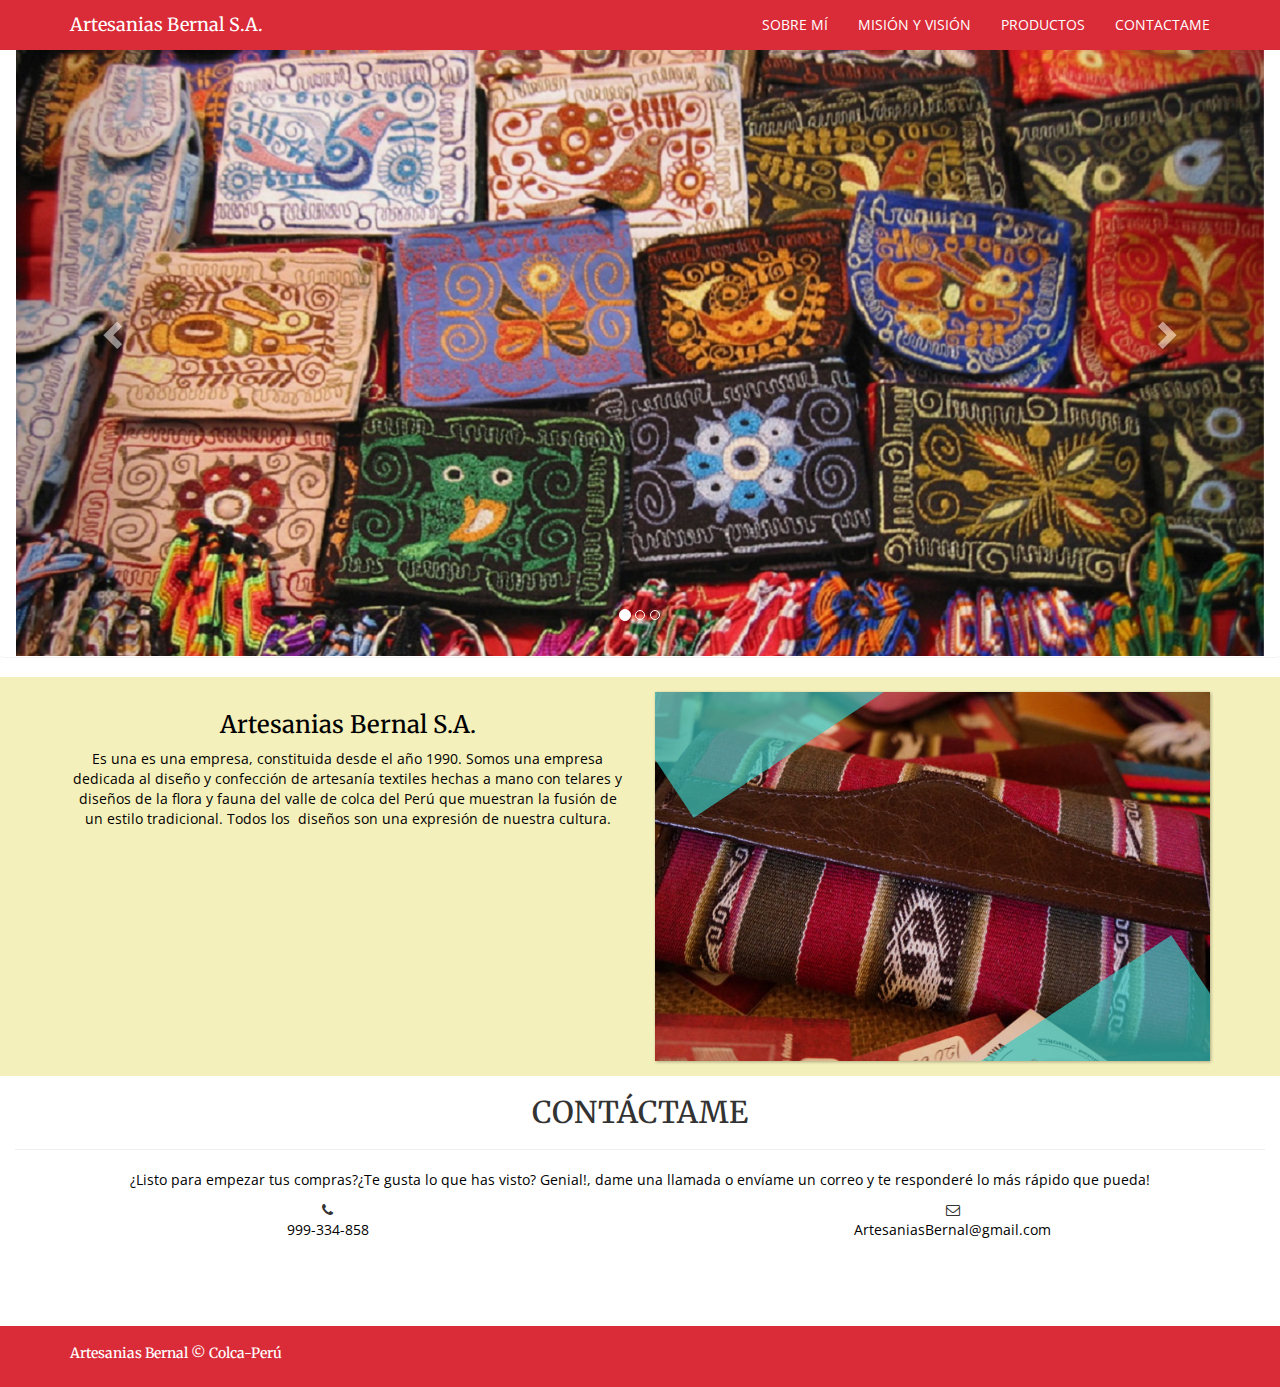
==== index.html @ ac40699a "primero" ====
<!DOCTYPE html>
<html lang="en">
<head>
  <meta charset="UTF-8">
  <meta name="viewport" content="width=device-width, user-scalable=no, initial-scale=1.0, maximum-scale=1.0, minimum-scale=1.0">
  <link rel="shortcut icon" type="image/x-icon" href="favicon.png">
  <title> Artesanias Bernal S.A.</title>
  <link href="https://fonts.googleapis.com/css?family=Open+Sans" rel="stylesheet">
  <link href="https://fonts.googleapis.com/css?family=Merriweather" rel="stylesheet">
  <link rel="stylesheet" href="icons/style.css">
  <link rel="stylesheet" href="css/bootstrap.min.css">
  <link rel="stylesheet" href="css/main.css">
  <link rel="stylesheet" href="">
  <link rel="stylesheet" href="css/ihover.css">
  <link href='http://fonts.googleapis.com/css?family=Open+Sans:300italic,400italic,600italic,700italic,800italic,400,300,600,700,800' rel='stylesheet' type='text/css'>
  <link href='http://fonts.googleapis.com/css?family=Merriweather:400,300,300italic,400italic,700,700italic,900,900italic' rel='stylesheet' type='text/css'>
  <link rel="stylesheet" href="font-awesome/css/font-awesome.min.css" type="text/css">

  <script src="js/jquery.js"></script>
  <script src="js/bootstrap.min.js"></script>
</head>
<body>
 <!-- Inserta tu código aquí -->
 	<header>
        <nav class="navbar navbar-default navbar-fixed-top" role="navigation">
              <div class="container">
               <div class="navbar-header">
                    <button type="button" class="navbar-toggle" data-toggle="collapse"
                            data-target=".navbar-ex1-collapse">
                      <span class="sr-only">Desplegar navegación</span>
                      <span class="icon-bar"></span>
                      <span class="icon-bar"></span>
                      <span class="icon-bar"></span>
                    </button>
                    <a class="navbar-brand logo" href="#">Artesanias  Bernal S.A.</a>
               </div>
               <div class="collapse navbar-collapse navbar-ex1-collapse">
                   <ul class="nav navbar-nav navbar-right">
                      <li><a href="#creamy">SOBRE MÍ</a></li>
                      <li><a href="Mision.html">MISIÓN Y VISIÓN</a></li>
                      <li><a href="Productos.html">PRODUCTOS</a></li>
                      <li><a href="#Contacto">CONTACTAME</a></li>
                   </ul>
               </div>
            </div>
        </nav>
	</header>


<!-- HERO -->
<section id="home" class="parent-section no-padding panel">
<div class="container-fluid content">
    <div id="carousel-example-generic" class="carousel slide" data-ride="carousel">
  <!-- Indicators -->
           <ol class="carousel-indicators">
                 <li data-target="#carousel-example-generic" data-slide-to="0" class="active"></li>
                 <li data-target="#carousel-example-generic" data-slide-to="1"></li>
                 <li data-target="#carousel-example-generic" data-slide-to="2"></li>
          </ol>
  <!-- Wrapper for slides -->
        <div class="carousel-inner">
              <div class="item active" "text-center">
                  <img class="text-center" style=" min-height:220px;" src="img/imagen1.jpg" alt="...">
                  <div class="carousel-caption ">
      	               <h3  style="color:white;" font-size:caption; class="text-capitalize"></h3>
                  </div>
            </div>
            <div class="item">
                 <img  style=" min-height:220px;" src="img/imagen2.jpg" alt="...">
                 <div class="carousel-caption">
      	               <h3 style="color:white;" class="text-capitalize text-danger"><strong>El éxito se basa simplemente en insistir!</strong></h3>
                 </div>
            </div>
            <div class="item">
                 <img  style=" min-height:220px;" src="img/imagen3.jpg" alt="...">
                 <div class="carousel-caption ">
      	               <h3 style="color:white;" class="text-capitalize text-danger"><strong>No esperes a que llegue tu oportunidad, levántate y trabaja por ella!</strong></h3>
                 </div>
            </div>
       </div>
  <!-- Controls -->
       <a class="left carousel-control" href="#carousel-example-generic" role="button" data-slide="prev">
               <span class="glyphicon glyphicon-chevron-left"></span>
       </a>
       <a class="right carousel-control" href="#carousel-example-generic" role="button" data-slide="next">
              <span class="glyphicon glyphicon-chevron-right"></span>
       </a>
   </div> 
<!-- Carousel -->
</div>
</section>

<!-- CREAMY -->
    <section id="creamy" class="creamy">
        <div class="container">
            <div class="row">
                <div class="col-xs-12 col-sm-12 col-md-6">
                    <h3 >Artesanias Bernal S.A.</h3>
                    <p class="text-center">Es una es una empresa, constituida desde el año 1990.
                        Somos una empresa dedicada al diseño y confección de artesanía textiles hechas a
                        mano con telares y diseños de la flora y fauna del valle de colca del Perú que
                        muestran la fusión de un estilo tradicional.
                        Todos los  diseños son una expresión de nuestra cultura.</p>
                </div>
                <div class="col-xs-12 col-sm-12 col-md-6">
                    <div class="ih-item square effect4"><a href="#">
                        <div class="img"><img src="img/Imagen4.jpg" alt=""></div>
                           <div class="hidden-xs mask1"></div>
                            <div class="hidden-xs mask2"></div>
                            <div class="hidden-xs info">
                                 <h3>Elegancia</h3>
                                 <p>Elige Perú</p>
                            </div></a>
                    </div> 
                </div>
            </div>
        </div>
    </section>
    <div class="container-fluid " style="height:250px;">
        <h2 class="text-center" id="Contacto" >CONTÁCTAME </h2>
        <hr>
        <p class="text-center" style="color:black;">¿Listo para empezar tus compras?¿Te gusta lo que has visto? Genial!, dame una llamada o envíame un correo y te responderé lo más rápido que pueda!</p>
            <div class="text-center">
                <div class="col-md-6 col-md-12 col-xs-12">
                    <i class="fa fa-phone"></i>
                    <p style="color:black;">999-334-858</p>
                </div>
                <div class="col-md-6 col-md-12 col-xs-12">
                    <i class="fa fa-envelope-o"></i>
                    <a class="email" href=""><p style="color:black;">ArtesaniasBernal@gmail.com</p></a>
                </div> 
            </div> 
    </div>

<!-- FOOTER -->
    <footer>
        <div class="container" i="contacto">
            <h5>Artesanias Bernal © Colca-Perú </h5>
        </div>
    </footer>
</body>
</html>
---- icons/style.css ----
@font-face {
  font-family: 'icomoon';
  src:  url('fonts/icomoon.eot?cd4dcz');
  src:  url('fonts/icomoon.eot?cd4dcz#iefix') format('embedded-opentype'),
    url('fonts/icomoon.ttf?cd4dcz') format('truetype'),
    url('fonts/icomoon.woff?cd4dcz') format('woff'),
    url('fonts/icomoon.svg?cd4dcz#icomoon') format('svg');
  font-weight: normal;
  font-style: normal;
}

[class^="icon-"], [class*=" icon-"] {
  /* use !important to prevent issues with browser extensions that change fonts */
  font-family: 'icomoon' !important;
  speak: none;
  font-style: normal;
  font-weight: normal;
  font-variant: normal;
  text-transform: none;
  line-height: 1;

  /* Better Font Rendering =========== */
  -webkit-font-smoothing: antialiased;
  -moz-osx-font-smoothing: grayscale;
}

.icon-tag2:before {
  content: "\e900";
}
.icon-tag:before {
  content: "\e935";
}
.icon-display:before {
  content: "\e956";
}
.icon-menu:before {
  content: "\e9bd";
}
.icon-heart:before {
  content: "\e9da";
}
---- css/main.css ----
body {
    font-family: "Merriweather", serif;
}
p, a {
    font-family: "Open Sans", sans-serif;
}
.creamy, .contacto {
    background: rgb(244,240,187);
    color: rgb(218,44,56);
}

/*------------------------------------HEADER */
.navbar {
    background:rgb(218,44,56) !important;
    border: none;
}
.navbar-brand {
    font-family: "Merriweather", serif;
    color:rgb(244,240,187) !important;
    
}
.navbar a {
    color:#fff !important;
}
.nav li a:hover, .nav li a:focus {
    font-weight: bold !important;
}
.nav li:hover {
    font-size:18px;
    transition:all 0.5s;
}

/*------------------------------------ CREAMY */
.creamy{
	padding: 15px;	
}
h3{
	text-align: center;
}
h3,p{
	color: black;
}


/* ---------------------------------------FOOTER -- */
footer {
    padding: 10px 0 15px 0;
    background: rgb(218,44,56);
    color: #fff;
}
---- css/ihover.css ----
.ih-item {
  position: relative;
  -webkit-transition: all 0.35s ease-in-out;
  -moz-transition: all 0.35s ease-in-out;
  transition: all 0.35s ease-in-out;
}
.ih-item,
.ih-item * {
  -webkit-box-sizing: border-box;
  -moz-box-sizing: border-box;
  box-sizing: border-box;
}
.ih-item a {
  color: #333;
}
.ih-item a:hover {
  text-decoration: none;
}
.ih-item img {
  width: 100%;
  height: 100%;
}

.ih-item.circle {
  position: relative;
  width: 220px;
  height: 220px;
  border-radius: 50%;
}
.ih-item.circle .img {
  position: relative;
  width: 220px;
  height: 220px;
  border-radius: 50%;
}
.ih-item.circle .img:before {
  position: absolute;
  display: block;
  content: '';
  width: 100%;
  height: 100%;
  border-radius: 50%;
  box-shadow: inset 0 0 0 16px rgba(255, 255, 255, 0.6), 0 1px 2px rgba(0, 0, 0, 0.3);
  -webkit-transition: all 0.35s ease-in-out;
  -moz-transition: all 0.35s ease-in-out;
  transition: all 0.35s ease-in-out;
}
.ih-item.circle .img img {
  border-radius: 50%;
}
.ih-item.circle .info {
  position: absolute;
  top: 0;
  bottom: 0;
  left: 0;
  right: 0;
  text-align: center;
  border-radius: 50%;
  -webkit-backface-visibility: hidden;
  backface-visibility: hidden;
}

.ih-item.square {
  position: relative;
  /*width: 316px;
  height: 216px;
  border: 8px solid #fff;*/
  box-shadow: 1px 1px 3px rgba(0, 0, 0, 0.3);
}
.ih-item.square .info {
  position: absolute;
  top: 0;
  bottom: 0;
  left: 0;
  right: 0;
  text-align: center;
  -webkit-backface-visibility: hidden;
  backface-visibility: hidden;
}

.ih-item.circle.effect1 .spinner {
  width: 230px;
  height: 230px;
  border: 10px solid #ecab18;
  border-right-color: #1ad280;
  border-bottom-color: #1ad280;
  border-radius: 50%;
  -webkit-transition: all 0.8s ease-in-out;
  -moz-transition: all 0.8s ease-in-out;
  transition: all 0.8s ease-in-out;
}
.ih-item.circle.effect1 .img {
  position: absolute;
  top: 10px;
  bottom: 0;
  left: 10px;
  right: 0;
  width: auto;
  height: auto;
}
.ih-item.circle.effect1 .img:before {
  display: none;
}
.ih-item.circle.effect1.colored .info {
  background: #1a4a72;
  background: rgba(26, 74, 114, 0.6);
}
.ih-item.circle.effect1 .info {
  top: 10px;
  bottom: 0;
  left: 10px;
  right: 0;
  background: #333333;
  background: rgba(0, 0, 0, 0.6);
  opacity: 0;
  -webkit-transition: all 0.8s ease-in-out;
  -moz-transition: all 0.8s ease-in-out;
  transition: all 0.8s ease-in-out;
}
.ih-item.circle.effect1 .info h3 {
  color: #fff;
  text-transform: uppercase;
  position: relative;
  letter-spacing: 2px;
  font-size: 22px;
  margin: 0 30px;
  padding: 55px 0 0 0;
  height: 110px;
  text-shadow: 0 0 1px white, 0 1px 2px rgba(0, 0, 0, 0.3);
}
.ih-item.circle.effect1 .info p {
  color: #bbb;
  padding: 10px 5px;
  font-style: italic;
  margin: 0 30px;
  font-size: 12px;
  border-top: 1px solid rgba(255, 255, 255, 0.5);
}
.ih-item.circle.effect1 a:hover .spinner {
  -webkit-transform: rotate(180deg);
  -moz-transform: rotate(180deg);
  -ms-transform: rotate(180deg);
  -o-transform: rotate(180deg);
  transform: rotate(180deg);
}
.ih-item.circle.effect1 a:hover .info {
  opacity: 1;
}

.ih-item.circle.effect2 .img {
  opacity: 1;
  -webkit-transform: scale(1);
  -moz-transform: scale(1);
  -ms-transform: scale(1);
  -o-transform: scale(1);
  transform: scale(1);
  -webkit-transition: all 0.35s ease-in-out;
  -moz-transition: all 0.35s ease-in-out;
  transition: all 0.35s ease-in-out;
}
.ih-item.circle.effect2.colored .info {
  background: #1a4a72;
  background: rgba(26, 74, 114, 0.6);
}
.ih-item.circle.effect2 .info {
  background: #333333;
  background: rgba(0, 0, 0, 0.6);
  opacity: 0;
  pointer-events: none;
  -webkit-transition: all 0.35s ease-in-out;
  -moz-transition: all 0.35s ease-in-out;
  transition: all 0.35s ease-in-out;
}
.ih-item.circle.effect2 .info h3 {
  color: #fff;
  text-transform: uppercase;
  position: relative;
  letter-spacing: 2px;
  font-size: 22px;
  margin: 0 30px;
  padding: 55px 0 0 0;
  height: 110px;
  text-shadow: 0 0 1px white, 0 1px 2px rgba(0, 0, 0, 0.3);
}
.ih-item.circle.effect2 .info p {
  color: #bbb;
  padding: 10px 5px;
  font-style: italic;
  margin: 0 30px;
  font-size: 12px;
  border-top: 1px solid rgba(255, 255, 255, 0.5);
}

.ih-item.circle.effect2.left_to_right .info {
  -webkit-transform: translateX(-100%);
  -moz-transform: translateX(-100%);
  -ms-transform: translateX(-100%);
  -o-transform: translateX(-100%);
  transform: translateX(-100%);
}
.ih-item.circle.effect2.left_to_right a:hover .img {
  -webkit-transform: rotate(-90deg);
  -moz-transform: rotate(-90deg);
  -ms-transform: rotate(-90deg);
  -o-transform: rotate(-90deg);
  transform: rotate(-90deg);
}
.ih-item.circle.effect2.left_to_right a:hover .info {
  opacity: 1;
  -webkit-transform: translateX(0);
  -moz-transform: translateX(0);
  -ms-transform: translateX(0);
  -o-transform: translateX(0);
  transform: translateX(0);
}

.ih-item.circle.effect2.right_to_left .info {
  -webkit-transform: translateX(100%);
  -moz-transform: translateX(100%);
  -ms-transform: translateX(100%);
  -o-transform: translateX(100%);
  transform: translateX(100%);
}
.ih-item.circle.effect2.right_to_left a:hover .img {
  -webkit-transform: rotate(90deg);
  -moz-transform: rotate(90deg);
  -ms-transform: rotate(90deg);
  -o-transform: rotate(90deg);
  transform: rotate(90deg);
}
.ih-item.circle.effect2.right_to_left a:hover .info {
  opacity: 1;
  -webkit-transform: translateX(0);
  -moz-transform: translateX(0);
  -ms-transform: translateX(0);
  -o-transform: translateX(0);
  transform: translateX(0);
}

.ih-item.circle.effect2.top_to_bottom .info {
  -webkit-transform: translateY(-100%);
  -moz-transform: translateY(-100%);
  -ms-transform: translateY(-100%);
  -o-transform: translateY(-100%);
  transform: translateY(-100%);
}
.ih-item.circle.effect2.top_to_bottom a:hover .img {
  -webkit-transform: rotate(-90deg);
  -moz-transform: rotate(-90deg);
  -ms-transform: rotate(-90deg);
  -o-transform: rotate(-90deg);
  transform: rotate(-90deg);
}
.ih-item.circle.effect2.top_to_bottom a:hover .info {
  opacity: 1;
  -webkit-transform: translateY(0);
  -moz-transform: translateY(0);
  -ms-transform: translateY(0);
  -o-transform: translateY(0);
  transform: translateY(0);
}

.ih-item.circle.effect2.bottom_to_top .info {
  -webkit-transform: translateY(100%);
  -moz-transform: translateY(100%);
  -ms-transform: translateY(100%);
  -o-transform: translateY(100%);
  transform: translateY(100%);
}
.ih-item.circle.effect2.bottom_to_top a:hover .img {
  -webkit-transform: rotate(90deg);
  -moz-transform: rotate(90deg);
  -ms-transform: rotate(90deg);
  -o-transform: rotate(90deg);
  transform: rotate(90deg);
}
.ih-item.circle.effect2.bottom_to_top a:hover .info {
  opacity: 1;
  -webkit-transform: translateY(0);
  -moz-transform: translateY(0);
  -ms-transform: translateY(0);
  -o-transform: translateY(0);
  transform: translateY(0);
}

.ih-item.circle.effect3 .img {
  z-index: 11;
  -webkit-transition: all 0.35s ease-in-out;
  -moz-transition: all 0.35s ease-in-out;
  transition: all 0.35s ease-in-out;
}
.ih-item.circle.effect3.colored .info {
  background: #1a4a72;
}
.ih-item.circle.effect3 .info {
  background: #333333;
  opacity: 0;
  pointer-events: none;
  -webkit-transition: all 0.35s ease-in-out;
  -moz-transition: all 0.35s ease-in-out;
  transition: all 0.35s ease-in-out;
}
.ih-item.circle.effect3 .info h3 {
  color: #fff;
  text-transform: uppercase;
  position: relative;
  letter-spacing: 2px;
  font-size: 22px;
  margin: 0 30px;
  padding: 55px 0 0 0;
  height: 110px;
  text-shadow: 0 0 1px white, 0 1px 2px rgba(0, 0, 0, 0.3);
}
.ih-item.circle.effect3 .info p {
  color: #bbb;
  padding: 10px 5px;
  font-style: italic;
  margin: 0 30px;
  font-size: 12px;
  border-top: 1px solid rgba(255, 255, 255, 0.5);
}

.ih-item.circle.effect3.left_to_right .img {
  -webkit-transform: scale(1) translateX(0);
  -moz-transform: scale(1) translateX(0);
  -ms-transform: scale(1) translateX(0);
  -o-transform: scale(1) translateX(0);
  transform: scale(1) translateX(0);
}
.ih-item.circle.effect3.left_to_right .info {
  -webkit-transform: translateX(-100%);
  -moz-transform: translateX(-100%);
  -ms-transform: translateX(-100%);
  -o-transform: translateX(-100%);
  transform: translateX(-100%);
}
.ih-item.circle.effect3.left_to_right a:hover .img {
  -webkit-transform: scale(0.5) translateX(100%);
  -moz-transform: scale(0.5) translateX(100%);
  -ms-transform: scale(0.5) translateX(100%);
  -o-transform: scale(0.5) translateX(100%);
  transform: scale(0.5) translateX(100%);
}
.ih-item.circle.effect3.left_to_right a:hover .info {
  opacity: 1;
  -webkit-transform: translateX(0);
  -moz-transform: translateX(0);
  -ms-transform: translateX(0);
  -o-transform: translateX(0);
  transform: translateX(0);
}

.ih-item.circle.effect3.right_to_left .img {
  -webkit-transform: scale(1) translateX(0);
  -moz-transform: scale(1) translateX(0);
  -ms-transform: scale(1) translateX(0);
  -o-transform: scale(1) translateX(0);
  transform: scale(1) translateX(0);
}
.ih-item.circle.effect3.right_to_left .info {
  -webkit-transform: translateX(100%);
  -moz-transform: translateX(100%);
  -ms-transform: translateX(100%);
  -o-transform: translateX(100%);
  transform: translateX(100%);
}
.ih-item.circle.effect3.right_to_left a:hover .img {
  -webkit-transform: scale(0.5) translateX(-100%);
  -moz-transform: scale(0.5) translateX(-100%);
  -ms-transform: scale(0.5) translateX(-100%);
  -o-transform: scale(0.5) translateX(-100%);
  transform: scale(0.5) translateX(-100%);
}
.ih-item.circle.effect3.right_to_left a:hover .info {
  opacity: 1;
  -webkit-transform: translateX(0);
  -moz-transform: translateX(0);
  -ms-transform: translateX(0);
  -o-transform: translateX(0);
  transform: translateX(0);
}

.ih-item.circle.effect3.top_to_bottom .img {
  -webkit-transform: scale(1) translateY(0);
  -moz-transform: scale(1) translateY(0);
  -ms-transform: scale(1) translateY(0);
  -o-transform: scale(1) translateY(0);
  transform: scale(1) translateY(0);
}
.ih-item.circle.effect3.top_to_bottom .info {
  -webkit-transform: translateY(-100%);
  -moz-transform: translateY(-100%);
  -ms-transform: translateY(-100%);
  -o-transform: translateY(-100%);
  transform: translateY(-100%);
}
.ih-item.circle.effect3.top_to_bottom a:hover .img {
  -webkit-transform: scale(0.5) translateY(100%);
  -moz-transform: scale(0.5) translateY(100%);
  -ms-transform: scale(0.5) translateY(100%);
  -o-transform: scale(0.5) translateY(100%);
  transform: scale(0.5) translateY(100%);
}
.ih-item.circle.effect3.top_to_bottom a:hover .info {
  opacity: 1;
  -webkit-transform: translateY(0);
  -moz-transform: translateY(0);
  -ms-transform: translateY(0);
  -o-transform: translateY(0);
  transform: translateY(0);
}

.ih-item.circle.effect3.bottom_to_top .img {
  -webkit-transform: scale(1) translateY(0);
  -moz-transform: scale(1) translateY(0);
  -ms-transform: scale(1) translateY(0);
  -o-transform: scale(1) translateY(0);
  transform: scale(1) translateY(0);
}
.ih-item.circle.effect3.bottom_to_top .info {
  -webkit-transform: translateY(100%);
  -moz-transform: translateY(100%);
  -ms-transform: translateY(100%);
  -o-transform: translateY(100%);
  transform: translateY(100%);
}
.ih-item.circle.effect3.bottom_to_top a:hover .img {
  -webkit-transform: scale(0.5) translateY(-100%);
  -moz-transform: scale(0.5) translateY(-100%);
  -ms-transform: scale(0.5) translateY(-100%);
  -o-transform: scale(0.5) translateY(-100%);
  transform: scale(0.5) translateY(-100%);
}
.ih-item.circle.effect3.bottom_to_top a:hover .info {
  opacity: 1;
  -webkit-transform: translateY(0);
  -moz-transform: translateY(0);
  -ms-transform: translateY(0);
  -o-transform: translateY(0);
  transform: translateY(0);
}

.ih-item.circle.effect4 .img {
  opacity: 1;
  -webkit-transition: all 0.4s ease-in-out;
  -moz-transition: all 0.4s ease-in-out;
  transition: all 0.4s ease-in-out;
}
.ih-item.circle.effect4.colored .info {
  background: #1a4a72;
}
.ih-item.circle.effect4 .info {
  background: #333333;
  opacity: 0;
  visibility: hidden;
  pointer-events: none;
  -webkit-transition: all 0.35s ease;
  -moz-transition: all 0.35s ease;
  transition: all 0.35s ease;
}
.ih-item.circle.effect4 .info h3 {
  color: #fff;
  text-transform: uppercase;
  position: relative;
  letter-spacing: 2px;
  font-size: 22px;
  margin: 0 30px;
  padding: 55px 0 0 0;
  height: 110px;
  text-shadow: 0 0 1px white, 0 1px 2px rgba(0, 0, 0, 0.3);
}
.ih-item.circle.effect4 .info p {
  color: #bbb;
  padding: 10px 5px;
  font-style: italic;
  margin: 0 30px;
  font-size: 12px;
  border-top: 1px solid rgba(255, 255, 255, 0.5);
  -webkit-transition: all 0.35s ease-in-out;
  -moz-transition: all 0.35s ease-in-out;
  transition: all 0.35s ease-in-out;
}
.ih-item.circle.effect4 a:hover .img {
  opacity: 0;
  pointer-events: none;
}
.ih-item.circle.effect4 a:hover .info {
  visibility: visible;
  opacity: 1;
}

.ih-item.circle.effect4.left_to_right .img {
  -webkit-transform: translateX(0);
  -moz-transform: translateX(0);
  -ms-transform: translateX(0);
  -o-transform: translateX(0);
  transform: translateX(0);
}
.ih-item.circle.effect4.left_to_right .info {
  -webkit-transform: translateX(-100%);
  -moz-transform: translateX(-100%);
  -ms-transform: translateX(-100%);
  -o-transform: translateX(-100%);
  transform: translateX(-100%);
}
.ih-item.circle.effect4.left_to_right a:hover .img {
  -webkit-transform: translateX(100%);
  -moz-transform: translateX(100%);
  -ms-transform: translateX(100%);
  -o-transform: translateX(100%);
  transform: translateX(100%);
}
.ih-item.circle.effect4.left_to_right a:hover .info {
  -webkit-transform: translateX(0);
  -moz-transform: translateX(0);
  -ms-transform: translateX(0);
  -o-transform: translateX(0);
  transform: translateX(0);
}

.ih-item.circle.effect4.right_to_left .img {
  -webkit-transform: translateX(0);
  -moz-transform: translateX(0);
  -ms-transform: translateX(0);
  -o-transform: translateX(0);
  transform: translateX(0);
}
.ih-item.circle.effect4.right_to_left .info {
  -webkit-transform: translateX(100%);
  -moz-transform: translateX(100%);
  -ms-transform: translateX(100%);
  -o-transform: translateX(100%);
  transform: translateX(100%);
}
.ih-item.circle.effect4.right_to_left a:hover .img {
  -webkit-transform: translateX(-100%);
  -moz-transform: translateX(-100%);
  -ms-transform: translateX(-100%);
  -o-transform: translateX(-100%);
  transform: translateX(-100%);
}
.ih-item.circle.effect4.right_to_left a:hover .info {
  -webkit-transform: translateX(0);
  -moz-transform: translateX(0);
  -ms-transform: translateX(0);
  -o-transform: translateX(0);
  transform: translateX(0);
}

.ih-item.circle.effect4.top_to_bottom .img {
  -webkit-transform: translateY(0);
  -moz-transform: translateY(0);
  -ms-transform: translateY(0);
  -o-transform: translateY(0);
  transform: translateY(0);
}
.ih-item.circle.effect4.top_to_bottom .info {
  -webkit-transform: translateY(100%);
  -moz-transform: translateY(100%);
  -ms-transform: translateY(100%);
  -o-transform: translateY(100%);
  transform: translateY(100%);
}
.ih-item.circle.effect4.top_to_bottom a:hover .img {
  -webkit-transform: translateY(-100%);
  -moz-transform: translateY(-100%);
  -ms-transform: translateY(-100%);
  -o-transform: translateY(-100%);
  transform: translateY(-100%);
}
.ih-item.circle.effect4.top_to_bottom a:hover .info {
  -webkit-transform: translateY(0);
  -moz-transform: translateY(0);
  -ms-transform: translateY(0);
  -o-transform: translateY(0);
  transform: translateY(0);
}

.ih-item.circle.effect4.bottom_to_top .img {
  -webkit-transform: translateY(0);
  -moz-transform: translateY(0);
  -ms-transform: translateY(0);
  -o-transform: translateY(0);
  transform: translateY(0);
}
.ih-item.circle.effect4.bottom_to_top .info {
  -webkit-transform: translateY(-100%);
  -moz-transform: translateY(-100%);
  -ms-transform: translateY(-100%);
  -o-transform: translateY(-100%);
  transform: translateY(-100%);
}
.ih-item.circle.effect4.bottom_to_top a:hover .img {
  -webkit-transform: translateY(100%);
  -moz-transform: translateY(100%);
  -ms-transform: translateY(100%);
  -o-transform: translateY(100%);
  transform: translateY(100%);
}
.ih-item.circle.effect4.bottom_to_top a:hover .info {
  -webkit-transform: translateY(0);
  -moz-transform: translateY(0);
  -ms-transform: translateY(0);
  -o-transform: translateY(0);
  transform: translateY(0);
}

.ih-item.circle.effect5 {
  -webkit-perspective: 900px;
  -moz-perspective: 900px;
  perspective: 900px;
}
.ih-item.circle.effect5.colored .info .info-back {
  background: #1a4a72;
  background: rgba(26, 74, 114, 0.6);
}
.ih-item.circle.effect5 .info {
  -webkit-transition: all 0.35s ease-in-out;
  -moz-transition: all 0.35s ease-in-out;
  transition: all 0.35s ease-in-out;
  -webkit-transform-style: preserve-3d;
  -moz-transform-style: preserve-3d;
  -ms-transform-style: preserve-3d;
  -o-transform-style: preserve-3d;
  transform-style: preserve-3d;
}
.ih-item.circle.effect5 .info .info-back {
  visibility: hidden;
  border-radius: 50%;
  width: 100%;
  height: 100%;
  background: #333333;
  background: rgba(0, 0, 0, 0.6);
  -webkit-transform: rotate3d(0, 1, 0, 180deg);
  -moz-transform: rotate3d(0, 1, 0, 180deg);
  -ms-transform: rotate3d(0, 1, 0, 180deg);
  -o-transform: rotate3d(0, 1, 0, 180deg);
  transform: rotate3d(0, 1, 0, 180deg);
  -webkit-backface-visibility: hidden;
  backface-visibility: hidden;
}
.ih-item.circle.effect5 .info h3 {
  color: #fff;
  text-transform: uppercase;
  position: relative;
  letter-spacing: 2px;
  font-size: 22px;
  margin: 0 30px;
  padding: 55px 0 0 0;
  height: 110px;
  text-shadow: 0 0 1px white, 0 1px 2px rgba(0, 0, 0, 0.3);
}
.ih-item.circle.effect5 .info p {
  color: #bbb;
  padding: 10px 5px;
  font-style: italic;
  margin: 0 30px;
  font-size: 12px;
  border-top: 1px solid rgba(255, 255, 255, 0.5);
}
.ih-item.circle.effect5 a:hover .info {
  -webkit-transform: rotate3d(0, 1, 0, -180deg);
  -moz-transform: rotate3d(0, 1, 0, -180deg);
  -ms-transform: rotate3d(0, 1, 0, -180deg);
  -o-transform: rotate3d(0, 1, 0, -180deg);
  transform: rotate3d(0, 1, 0, -180deg);
}
.ih-item.circle.effect5 a:hover .info .info-back {
  visibility: visible;
}

.ih-item.circle.effect6 .img {
  opacity: 1;
  -webkit-transform: scale(1);
  -moz-transform: scale(1);
  -ms-transform: scale(1);
  -o-transform: scale(1);
  transform: scale(1);
  -webkit-transition: all 0.35s ease-in-out;
  -moz-transition: all 0.35s ease-in-out;
  transition: all 0.35s ease-in-out;
}
.ih-item.circle.effect6.colored .info {
  background: #1a4a72;
}
.ih-item.circle.effect6 .info {
  background: #333333;
  opacity: 0;
  -webkit-transition: all 0.35s ease-in-out;
  -moz-transition: all 0.35s ease-in-out;
  transition: all 0.35s ease-in-out;
}
.ih-item.circle.effect6 .info h3 {
  color: #fff;
  text-transform: uppercase;
  position: relative;
  letter-spacing: 2px;
  font-size: 22px;
  margin: 0 30px;
  padding: 55px 0 0 0;
  height: 110px;
  text-shadow: 0 0 1px white, 0 1px 2px rgba(0, 0, 0, 0.3);
}
.ih-item.circle.effect6 .info p {
  color: #bbb;
  padding: 10px 5px;
  font-style: italic;
  margin: 0 30px;
  font-size: 12px;
  border-top: 1px solid rgba(255, 255, 255, 0.5);
}

.ih-item.circle.effect6.scale_up .info {
  -webkit-transform: scale(0.5);
  -moz-transform: scale(0.5);
  -ms-transform: scale(0.5);
  -o-transform: scale(0.5);
  transform: scale(0.5);
}
.ih-item.circle.effect6.scale_up a:hover .img {
  opacity: 0;
  -webkit-transform: scale(1.5);
  -moz-transform: scale(1.5);
  -ms-transform: scale(1.5);
  -o-transform: scale(1.5);
  transform: scale(1.5);
}
.ih-item.circle.effect6.scale_up a:hover .info {
  opacity: 1;
  -webkit-transform: scale(1);
  -moz-transform: scale(1);
  -ms-transform: scale(1);
  -o-transform: scale(1);
  transform: scale(1);
}

.ih-item.circle.effect6.scale_down .info {
  -webkit-transform: scale(1.5);
  -moz-transform: scale(1.5);
  -ms-transform: scale(1.5);
  -o-transform: scale(1.5);
  transform: scale(1.5);
}
.ih-item.circle.effect6.scale_down a:hover .img {
  opacity: 0;
  -webkit-transform: scale(0.5);
  -moz-transform: scale(0.5);
  -ms-transform: scale(0.5);
  -o-transform: scale(0.5);
  transform: scale(0.5);
}
.ih-item.circle.effect6.scale_down a:hover .info {
  opacity: 1;
  -webkit-transform: scale(1);
  -moz-transform: scale(1);
  -ms-transform: scale(1);
  -o-transform: scale(1);
  transform: scale(1);
}

.ih-item.circle.effect6.scale_down_up .info {
  -webkit-transform: scale(0.5);
  -moz-transform: scale(0.5);
  -ms-transform: scale(0.5);
  -o-transform: scale(0.5);
  transform: scale(0.5);
  -webkit-transition: all 0.35s ease-in-out 0.2s;
  -moz-transition: all 0.35s ease-in-out 0.2s;
  transition: all 0.35s ease-in-out 0.2s;
}
.ih-item.circle.effect6.scale_down_up a:hover .img {
  opacity: 0;
  -webkit-transform: scale(0.5);
  -moz-transform: scale(0.5);
  -ms-transform: scale(0.5);
  -o-transform: scale(0.5);
  transform: scale(0.5);
}
.ih-item.circle.effect6.scale_down_up a:hover .info {
  opacity: 1;
  -webkit-transform: scale(1);
  -moz-transform: scale(1);
  -ms-transform: scale(1);
  -o-transform: scale(1);
  transform: scale(1);
}

.ih-item.circle.effect7 .img {
  opacity: 1;
  -webkit-transform: scale(1);
  -moz-transform: scale(1);
  -ms-transform: scale(1);
  -o-transform: scale(1);
  transform: scale(1);
  -webkit-transition: all 0.35s ease-out;
  -moz-transition: all 0.35s ease-out;
  transition: all 0.35s ease-out;
}
.ih-item.circle.effect7.colored .info {
  background: #1a4a72;
}
.ih-item.circle.effect7 .info {
  background: #333333;
  opacity: 0;
  visibility: hidden;
  pointer-events: none;
  -webkit-transition: all 0.35s ease 0.2s;
  -moz-transition: all 0.35s ease 0.2s;
  transition: all 0.35s ease 0.2s;
}
.ih-item.circle.effect7 .info h3 {
  color: #fff;
  text-transform: uppercase;
  position: relative;
  letter-spacing: 2px;
  font-size: 22px;
  margin: 0 30px;
  padding: 55px 0 0 0;
  height: 110px;
  text-shadow: 0 0 1px white, 0 1px 2px rgba(0, 0, 0, 0.3);
}
.ih-item.circle.effect7 .info p {
  color: #bbb;
  padding: 10px 5px;
  font-style: italic;
  margin: 0 30px;
  font-size: 12px;
  border-top: 1px solid rgba(255, 255, 255, 0.5);
}
.ih-item.circle.effect7 a:hover .img {
  opacity: 0;
  -webkit-transform: scale(0.5);
  -moz-transform: scale(0.5);
  -ms-transform: scale(0.5);
  -o-transform: scale(0.5);
  transform: scale(0.5);
}
.ih-item.circle.effect7 a:hover .info {
  visibility: visible;
  opacity: 1;
}

.ih-item.circle.effect7.left_to_right .info {
  -webkit-transform: translateX(-100%);
  -moz-transform: translateX(-100%);
  -ms-transform: translateX(-100%);
  -o-transform: translateX(-100%);
  transform: translateX(-100%);
}
.ih-item.circle.effect7.left_to_right a:hover .info {
  -webkit-transform: translateX(0);
  -moz-transform: translateX(0);
  -ms-transform: translateX(0);
  -o-transform: translateX(0);
  transform: translateX(0);
}

.ih-item.circle.effect7.right_to_left .info {
  -webkit-transform: translateX(100%);
  -moz-transform: translateX(100%);
  -ms-transform: translateX(100%);
  -o-transform: translateX(100%);
  transform: translateX(100%);
}
.ih-item.circle.effect7.right_to_left a:hover .info {
  -webkit-transform: translateX(0);
  -moz-transform: translateX(0);
  -ms-transform: translateX(0);
  -o-transform: translateX(0);
  transform: translateX(0);
}

.ih-item.circle.effect7.top_to_bottom .info {
  -webkit-transform: translateY(100%);
  -moz-transform: translateY(100%);
  -ms-transform: translateY(100%);
  -o-transform: translateY(100%);
  transform: translateY(100%);
}
.ih-item.circle.effect7.top_to_bottom a:hover .info {
  -webkit-transform: translateY(0);
  -moz-transform: translateY(0);
  -ms-transform: translateY(0);
  -o-transform: translateY(0);
  transform: translateY(0);
}

.ih-item.circle.effect7.bottom_to_top .info {
  -webkit-transform: translateY(-100%);
  -moz-transform: translateY(-100%);
  -ms-transform: translateY(-100%);
  -o-transform: translateY(-100%);
  transform: translateY(-100%);
}
.ih-item.circle.effect7.bottom_to_top a:hover .info {
  -webkit-transform: translateY(0);
  -moz-transform: translateY(0);
  -ms-transform: translateY(0);
  -o-transform: translateY(0);
  transform: translateY(0);
}

.ih-item.circle.effect8.colored .info {
  background: #1a4a72;
}
.ih-item.circle.effect8 .img-container {
  -webkit-transform: scale(1);
  -moz-transform: scale(1);
  -ms-transform: scale(1);
  -o-transform: scale(1);
  transform: scale(1);
  -webkit-transition: all 0.3s ease-in-out;
  -moz-transition: all 0.3s ease-in-out;
  transition: all 0.3s ease-in-out;
}
.ih-item.circle.effect8 .img-container .img {
  opacity: 1;
  -webkit-transition: all 0.3s ease-in-out 0.3s;
  -moz-transition: all 0.3s ease-in-out 0.3s;
  transition: all 0.3s ease-in-out 0.3s;
}
.ih-item.circle.effect8 .info-container {
  position: absolute;
  top: 0;
  bottom: 0;
  left: 0;
  right: 0;
  text-align: center;
  border-radius: 50%;
  opacity: 0;
  pointer-events: none;
  -webkit-transition: all 0.3s ease-in-out 0.3s;
  -moz-transition: all 0.3s ease-in-out 0.3s;
  transition: all 0.3s ease-in-out 0.3s;
}
.ih-item.circle.effect8 .info {
  width: 100%;
  height: 100%;
  background: #333333;
  pointer-events: none;
  -webkit-transform: scale(0.5);
  -moz-transform: scale(0.5);
  -ms-transform: scale(0.5);
  -o-transform: scale(0.5);
  transform: scale(0.5);
  -webkit-transition: all 0.35s ease-in-out 0.6s;
  -moz-transition: all 0.35s ease-in-out 0.6s;
  transition: all 0.35s ease-in-out 0.6s;
}
.ih-item.circle.effect8 .info h3 {
  color: #fff;
  text-transform: uppercase;
  letter-spacing: 2px;
  font-size: 22px;
  margin: 0 30px;
  padding: 45px 0 0 0;
  height: 140px;
  text-shadow: 0 0 1px white, 0 1px 2px rgba(0, 0, 0, 0.3);
}
.ih-item.circle.effect8 .info p {
  color: #bbb;
  padding: 10px 5px;
  font-style: italic;
  margin: 0 30px;
  font-size: 12px;
  border-top: 1px solid rgba(255, 255, 255, 0.5);
}
.ih-item.circle.effect8 a:hover .img-container {
  pointer-events: none;
  -webkit-transform: scale(0.5);
  -moz-transform: scale(0.5);
  -ms-transform: scale(0.5);
  -o-transform: scale(0.5);
  transform: scale(0.5);
}
.ih-item.circle.effect8 a:hover .img-container .img {
  opacity: 0;
  pointer-events: none;
}
.ih-item.circle.effect8 a:hover .info-container {
  opacity: 1;
}
.ih-item.circle.effect8 a:hover .info-container .info {
  -webkit-transform: scale(1);
  -moz-transform: scale(1);
  -ms-transform: scale(1);
  -o-transform: scale(1);
  transform: scale(1);
}

.ih-item.circle.effect8.left_to_right .img-container .img {
  -webkit-transform: translateX(0);
  -moz-transform: translateX(0);
  -ms-transform: translateX(0);
  -o-transform: translateX(0);
  transform: translateX(0);
}
.ih-item.circle.effect8.left_to_right .info-container {
  -webkit-transform: translateX(100%);
  -moz-transform: translateX(100%);
  -ms-transform: translateX(100%);
  -o-transform: translateX(100%);
  transform: translateX(100%);
}
.ih-item.circle.effect8.left_to_right a:hover .img-container .img {
  -webkit-transform: translateX(-100%);
  -moz-transform: translateX(-100%);
  -ms-transform: translateX(-100%);
  -o-transform: translateX(-100%);
  transform: translateX(-100%);
}
.ih-item.circle.effect8.left_to_right a:hover .info-container {
  -webkit-transform: translateX(0);
  -moz-transform: translateX(0);
  -ms-transform: translateX(0);
  -o-transform: translateX(0);
  transform: translateX(0);
}

.ih-item.circle.effect8.right_to_left .img-container .img {
  -webkit-transform: translateX(0);
  -moz-transform: translateX(0);
  -ms-transform: translateX(0);
  -o-transform: translateX(0);
  transform: translateX(0);
}
.ih-item.circle.effect8.right_to_left .info-container {
  -webkit-transform: translateX(-100%);
  -moz-transform: translateX(-100%);
  -ms-transform: translateX(-100%);
  -o-transform: translateX(-100%);
  transform: translateX(-100%);
}
.ih-item.circle.effect8.right_to_left a:hover .img-container .img {
  -webkit-transform: translateX(100%);
  -moz-transform: translateX(100%);
  -ms-transform: translateX(100%);
  -o-transform: translateX(100%);
  transform: translateX(100%);
}
.ih-item.circle.effect8.right_to_left a:hover .info-container {
  -webkit-transform: translateX(0);
  -moz-transform: translateX(0);
  -ms-transform: translateX(0);
  -o-transform: translateX(0);
  transform: translateX(0);
}

.ih-item.circle.effect8.top_to_bottom .img-container .img {
  -webkit-transform: translateY(0);
  -moz-transform: translateY(0);
  -ms-transform: translateY(0);
  -o-transform: translateY(0);
  transform: translateY(0);
}
.ih-item.circle.effect8.top_to_bottom .info-container {
  -webkit-transform: translateY(-100%);
  -moz-transform: translateY(-100%);
  -ms-transform: translateY(-100%);
  -o-transform: translateY(-100%);
  transform: translateY(-100%);
}
.ih-item.circle.effect8.top_to_bottom a:hover .img-container .img {
  -webkit-transform: translateY(100%);
  -moz-transform: translateY(100%);
  -ms-transform: translateY(100%);
  -o-transform: translateY(100%);
  transform: translateY(100%);
}
.ih-item.circle.effect8.top_to_bottom a:hover .info-container {
  -webkit-transform: translateY(0);
  -moz-transform: translateY(0);
  -ms-transform: translateY(0);
  -o-transform: translateY(0);
  transform: translateY(0);
}

.ih-item.circle.effect8.bottom_to_top .img-container .img {
  -webkit-transform: translateY(0);
  -moz-transform: translateY(0);
  -ms-transform: translateY(0);
  -o-transform: translateY(0);
  transform: translateY(0);
}
.ih-item.circle.effect8.bottom_to_top .info-container {
  -webkit-transform: translateY(100%);
  -moz-transform: translateY(100%);
  -ms-transform: translateY(100%);
  -o-transform: translateY(100%);
  transform: translateY(100%);
}
.ih-item.circle.effect8.bottom_to_top a:hover .img-container .img {
  -webkit-transform: translateY(-100%);
  -moz-transform: translateY(-100%);
  -ms-transform: translateY(-100%);
  -o-transform: translateY(-100%);
  transform: translateY(-100%);
}
.ih-item.circle.effect8.bottom_to_top a:hover .info-container {
  -webkit-transform: translateY(0);
  -moz-transform: translateY(0);
  -ms-transform: translateY(0);
  -o-transform: translateY(0);
  transform: translateY(0);
}

.ih-item.circle.effect9 .img {
  opacity: 1;
  -webkit-transition: all 0.35s ease-out;
  -moz-transition: all 0.35s ease-out;
  transition: all 0.35s ease-out;
}
.ih-item.circle.effect9.colored .info {
  background: #1a4a72;
}
.ih-item.circle.effect9 .info {
  background: #333333;
  opacity: 0;
  visibility: hidden;
  pointer-events: none;
  -webkit-transform: scale(0.5);
  -moz-transform: scale(0.5);
  -ms-transform: scale(0.5);
  -o-transform: scale(0.5);
  transform: scale(0.5);
  -webkit-transition: all 0.35s ease 0.2s;
  -moz-transition: all 0.35s ease 0.2s;
  transition: all 0.35s ease 0.2s;
}
.ih-item.circle.effect9 .info h3 {
  color: #fff;
  text-transform: uppercase;
  position: relative;
  letter-spacing: 2px;
  font-size: 22px;
  margin: 0 30px;
  padding: 55px 0 0 0;
  height: 110px;
  text-shadow: 0 0 1px white, 0 1px 2px rgba(0, 0, 0, 0.3);
}
.ih-item.circle.effect9 .info p {
  color: #bbb;
  padding: 10px 5px;
  font-style: italic;
  margin: 0 30px;
  font-size: 12px;
  border-top: 1px solid rgba(255, 255, 255, 0.5);
}
.ih-item.circle.effect9 a:hover .img {
  opacity: 0;
  pointer-events: none;
  -webkit-transform: scale(0.5);
  -moz-transform: scale(0.5);
  -ms-transform: scale(0.5);
  -o-transform: scale(0.5);
  transform: scale(0.5);
}
.ih-item.circle.effect9 a:hover .info {
  visibility: visible;
  opacity: 1;
  -webkit-transform: scale(1);
  -moz-transform: scale(1);
  -ms-transform: scale(1);
  -o-transform: scale(1);
  transform: scale(1);
}

.ih-item.circle.effect9.left_to_right .img {
  -webkit-transform: translateX(0) rotate(0);
  -moz-transform: translateX(0) rotate(0);
  -ms-transform: translateX(0) rotate(0);
  -o-transform: translateX(0) rotate(0);
  transform: translateX(0) rotate(0);
}
.ih-item.circle.effect9.left_to_right a:hover .img {
  -webkit-transform: translateX(100%) rotate(180deg);
  -moz-transform: translateX(100%) rotate(180deg);
  -ms-transform: translateX(100%) rotate(180deg);
  -o-transform: translateX(100%) rotate(180deg);
  transform: translateX(100%) rotate(180deg);
}

.ih-item.circle.effect9.right_to_left .img {
  -webkit-transform: translateX(0) rotate(0);
  -moz-transform: translateX(0) rotate(0);
  -ms-transform: translateX(0) rotate(0);
  -o-transform: translateX(0) rotate(0);
  transform: translateX(0) rotate(0);
}
.ih-item.circle.effect9.right_to_left a:hover .img {
  -webkit-transform: translateX(-100%) rotate(-180deg);
  -moz-transform: translateX(-100%) rotate(-180deg);
  -ms-transform: translateX(-100%) rotate(-180deg);
  -o-transform: translateX(-100%) rotate(-180deg);
  transform: translateX(-100%) rotate(-180deg);
}

.ih-item.circle.effect9.top_to_bottom .img {
  -webkit-transform: translateY(0);
  -moz-transform: translateY(0);
  -ms-transform: translateY(0);
  -o-transform: translateY(0);
  transform: translateY(0);
}
.ih-item.circle.effect9.top_to_bottom a:hover .img {
  -webkit-transform: translateY(-100%);
  -moz-transform: translateY(-100%);
  -ms-transform: translateY(-100%);
  -o-transform: translateY(-100%);
  transform: translateY(-100%);
}

.ih-item.circle.effect9.bottom_to_top .img {
  -webkit-transform: translateY(0);
  -moz-transform: translateY(0);
  -ms-transform: translateY(0);
  -o-transform: translateY(0);
  transform: translateY(0);
}
.ih-item.circle.effect9.bottom_to_top a:hover .img {
  -webkit-transform: translateY(100%);
  -moz-transform: translateY(100%);
  -ms-transform: translateY(100%);
  -o-transform: translateY(100%);
  transform: translateY(100%);
}

.ih-item.circle.effect10 .img {
  z-index: 11;
  -webkit-transform: scale(1);
  -moz-transform: scale(1);
  -ms-transform: scale(1);
  -o-transform: scale(1);
  transform: scale(1);
  -webkit-transition: all 0.35s ease-in-out;
  -moz-transition: all 0.35s ease-in-out;
  transition: all 0.35s ease-in-out;
}
.ih-item.circle.effect10.colored .info {
  background: #1a4a72;
}
.ih-item.circle.effect10 .info {
  background: #333333;
  opacity: 0;
  -webkit-transform: scale(0);
  -moz-transform: scale(0);
  -ms-transform: scale(0);
  -o-transform: scale(0);
  transform: scale(0);
  -webkit-transition: all 0.35s ease-in-out;
  -moz-transition: all 0.35s ease-in-out;
  transition: all 0.35s ease-in-out;
}
.ih-item.circle.effect10 .info h3 {
  color: #fff;
  text-transform: uppercase;
  position: relative;
  letter-spacing: 2px;
  font-size: 22px;
  text-shadow: 0 0 1px white, 0 1px 2px rgba(0, 0, 0, 0.3);
}
.ih-item.circle.effect10 .info p {
  color: #bbb;
  font-style: italic;
  font-size: 12px;
  border-top: 1px solid rgba(255, 255, 255, 0.5);
}
.ih-item.circle.effect10 a:hover .info {
  visibility: visible;
  opacity: 1;
  -webkit-transform: scale(1);
  -moz-transform: scale(1);
  -ms-transform: scale(1);
  -o-transform: scale(1);
  transform: scale(1);
}

.ih-item.circle.effect10.top_to_bottom .info h3 {
  margin: 0 30px;
  padding: 25px 0 0 0;
  height: 78px;
}
.ih-item.circle.effect10.top_to_bottom .info p {
  margin: 0 30px;
  padding: 5px;
}
.ih-item.circle.effect10.top_to_bottom a:hover .img {
  -webkit-transform: translateY(50px) scale(0.5);
  -moz-transform: translateY(50px) scale(0.5);
  -ms-transform: translateY(50px) scale(0.5);
  -o-transform: translateY(50px) scale(0.5);
  transform: translateY(50px) scale(0.5);
}

.ih-item.circle.effect10.bottom_to_top .info h3 {
  margin: 95px 30px 0;
  padding: 25px 0 0 0;
  height: 78px;
}
.ih-item.circle.effect10.bottom_to_top .info p {
  margin: 0 30px;
  padding: 5px;
}
.ih-item.circle.effect10.bottom_to_top a:hover .img {
  -webkit-transform: translateY(-50px) scale(0.5);
  -moz-transform: translateY(-50px) scale(0.5);
  -ms-transform: translateY(-50px) scale(0.5);
  -o-transform: translateY(-50px) scale(0.5);
  transform: translateY(-50px) scale(0.5);
}

.ih-item.circle.effect11 {
  -webkit-perspective: 900px;
  -moz-perspective: 900px;
  perspective: 900px;
}
.ih-item.circle.effect11 .img {
  opacity: 1;
  -webkit-transform-origin: 50% 50%;
  -moz-transform-origin: 50% 50%;
  -ms-transform-origin: 50% 50%;
  -o-transform-origin: 50% 50%;
  transform-origin: 50% 50%;
  -webkit-transition: all 0.35s ease-in-out;
  -moz-transition: all 0.35s ease-in-out;
  transition: all 0.35s ease-in-out;
}
.ih-item.circle.effect11.colored .info {
  background: #1a4a72;
}
.ih-item.circle.effect11 .info {
  background: #333333;
  opacity: 0;
  visibility: hidden;
  -webkit-transition: all 0.35s ease 0.35s;
  -moz-transition: all 0.35s ease 0.35s;
  transition: all 0.35s ease 0.35s;
}
.ih-item.circle.effect11 .info h3 {
  color: #fff;
  text-transform: uppercase;
  position: relative;
  letter-spacing: 2px;
  font-size: 22px;
  margin: 0 30px;
  padding: 55px 0 0 0;
  height: 110px;
  text-shadow: 0 0 1px white, 0 1px 2px rgba(0, 0, 0, 0.3);
}
.ih-item.circle.effect11 .info p {
  color: #bbb;
  padding: 10px 5px;
  font-style: italic;
  margin: 0 30px;
  font-size: 12px;
  border-top: 1px solid rgba(255, 255, 255, 0.5);
}
.ih-item.circle.effect11 a:hover .img {
  opacity: 0;
}
.ih-item.circle.effect11 a:hover .info {
  visibility: visible;
  opacity: 1;
}

.ih-item.circle.effect11.left_to_right .img {
  -webkit-transform: translateZ(0) rotateY(0);
  -moz-transform: translateZ(0) rotateY(0);
  -ms-transform: translateZ(0) rotateY(0);
  -o-transform: translateZ(0) rotateY(0);
  transform: translateZ(0) rotateY(0);
}
.ih-item.circle.effect11.left_to_right .info {
  -webkit-transform: translateZ(-1000px) rotateY(-90deg);
  -moz-transform: translateZ(-1000px) rotateY(-90deg);
  -ms-transform: translateZ(-1000px) rotateY(-90deg);
  -o-transform: translateZ(-1000px) rotateY(-90deg);
  transform: translateZ(-1000px) rotateY(-90deg);
}
.ih-item.circle.effect11.left_to_right a:hover .img {
  -webkit-transform: translateZ(-1000px) rotateY(90deg);
  -moz-transform: translateZ(-1000px) rotateY(90deg);
  -ms-transform: translateZ(-1000px) rotateY(90deg);
  -o-transform: translateZ(-1000px) rotateY(90deg);
  transform: translateZ(-1000px) rotateY(90deg);
}
.ih-item.circle.effect11.left_to_right a:hover .info {
  -webkit-transform: translateZ(0) rotateY(0);
  -moz-transform: translateZ(0) rotateY(0);
  -ms-transform: translateZ(0) rotateY(0);
  -o-transform: translateZ(0) rotateY(0);
  transform: translateZ(0) rotateY(0);
}

.ih-item.circle.effect11.right_to_left .img {
  -webkit-transform: translateZ(0) rotateY(0);
  -moz-transform: translateZ(0) rotateY(0);
  -ms-transform: translateZ(0) rotateY(0);
  -o-transform: translateZ(0) rotateY(0);
  transform: translateZ(0) rotateY(0);
}
.ih-item.circle.effect11.right_to_left .info {
  -webkit-transform: translateZ(-1000px) rotateY(90deg);
  -moz-transform: translateZ(-1000px) rotateY(90deg);
  -ms-transform: translateZ(-1000px) rotateY(90deg);
  -o-transform: translateZ(-1000px) rotateY(90deg);
  transform: translateZ(-1000px) rotateY(90deg);
}
.ih-item.circle.effect11.right_to_left a:hover .img {
  -webkit-transform: translateZ(-1000px) rotateY(-90deg);
  -moz-transform: translateZ(-1000px) rotateY(-90deg);
  -ms-transform: translateZ(-1000px) rotateY(-90deg);
  -o-transform: translateZ(-1000px) rotateY(-90deg);
  transform: translateZ(-1000px) rotateY(-90deg);
}
.ih-item.circle.effect11.right_to_left a:hover .info {
  -webkit-transform: translateZ(0) rotateY(0);
  -moz-transform: translateZ(0) rotateY(0);
  -ms-transform: translateZ(0) rotateY(0);
  -o-transform: translateZ(0) rotateY(0);
  transform: translateZ(0) rotateY(0);
}

.ih-item.circle.effect11.top_to_bottom .img {
  -webkit-transform: translateZ(0) rotateX(0);
  -moz-transform: translateZ(0) rotateX(0);
  -ms-transform: translateZ(0) rotateX(0);
  -o-transform: translateZ(0) rotateX(0);
  transform: translateZ(0) rotateX(0);
}
.ih-item.circle.effect11.top_to_bottom .info {
  -webkit-transform: translateZ(-1000px) rotateX(90deg);
  -moz-transform: translateZ(-1000px) rotateX(90deg);
  -ms-transform: translateZ(-1000px) rotateX(90deg);
  -o-transform: translateZ(-1000px) rotateX(90deg);
  transform: translateZ(-1000px) rotateX(90deg);
}
.ih-item.circle.effect11.top_to_bottom a:hover .img {
  -webkit-transform: translateZ(-1000px) rotateX(-90deg);
  -moz-transform: translateZ(-1000px) rotateX(-90deg);
  -ms-transform: translateZ(-1000px) rotateX(-90deg);
  -o-transform: translateZ(-1000px) rotateX(-90deg);
  transform: translateZ(-1000px) rotateX(-90deg);
}
.ih-item.circle.effect11.top_to_bottom a:hover .info {
  -webkit-transform: translateZ(0) rotateX(0);
  -moz-transform: translateZ(0) rotateX(0);
  -ms-transform: translateZ(0) rotateX(0);
  -o-transform: translateZ(0) rotateX(0);
  transform: translateZ(0) rotateX(0);
}

.ih-item.circle.effect11.bottom_to_top .img {
  -webkit-transform: translateZ(0) rotateX(0);
  -moz-transform: translateZ(0) rotateX(0);
  -ms-transform: translateZ(0) rotateX(0);
  -o-transform: translateZ(0) rotateX(0);
  transform: translateZ(0) rotateX(0);
}
.ih-item.circle.effect11.bottom_to_top .info {
  -webkit-transform: translateZ(-1000px) rotateX(-90deg);
  -moz-transform: translateZ(-1000px) rotateX(-90deg);
  -ms-transform: translateZ(-1000px) rotateX(-90deg);
  -o-transform: translateZ(-1000px) rotateX(-90deg);
  transform: translateZ(-1000px) rotateX(-90deg);
}
.ih-item.circle.effect11.bottom_to_top a:hover .img {
  -webkit-transform: translateZ(-1000px) rotateX(90deg);
  -moz-transform: translateZ(-1000px) rotateX(90deg);
  -ms-transform: translateZ(-1000px) rotateX(90deg);
  -o-transform: translateZ(-1000px) rotateX(90deg);
  transform: translateZ(-1000px) rotateX(90deg);
}
.ih-item.circle.effect11.bottom_to_top a:hover .info {
  -webkit-transform: translateZ(0) rotateX(0);
  -moz-transform: translateZ(0) rotateX(0);
  -ms-transform: translateZ(0) rotateX(0);
  -o-transform: translateZ(0) rotateX(0);
  transform: translateZ(0) rotateX(0);
}

.ih-item.circle.effect12 .img {
  opacity: 1;
  -webkit-transition: all 0.35s ease-in-out;
  -moz-transition: all 0.35s ease-in-out;
  transition: all 0.35s ease-in-out;
}
.ih-item.circle.effect12.colored .info {
  background: #1a4a72;
}
.ih-item.circle.effect12 .info {
  background: #333333;
  opacity: 0;
  visibility: hidden;
  pointer-events: none;
  -webkit-transform: scale(0.5);
  -moz-transform: scale(0.5);
  -ms-transform: scale(0.5);
  -o-transform: scale(0.5);
  transform: scale(0.5);
  -webkit-transition: all 0.35s ease-in-out;
  -moz-transition: all 0.35s ease-in-out;
  transition: all 0.35s ease-in-out;
}
.ih-item.circle.effect12 .info h3 {
  color: #fff;
  text-transform: uppercase;
  position: relative;
  letter-spacing: 2px;
  font-size: 22px;
  margin: 0 30px;
  padding: 55px 0 0 0;
  height: 110px;
  text-shadow: 0 0 1px white, 0 1px 2px rgba(0, 0, 0, 0.3);
}
.ih-item.circle.effect12 .info p {
  color: #bbb;
  padding: 10px 5px;
  font-style: italic;
  margin: 0 30px;
  font-size: 12px;
  border-top: 1px solid rgba(255, 255, 255, 0.5);
}
.ih-item.circle.effect12 a:hover .img {
  opacity: 0;
  pointer-events: none;
}
.ih-item.circle.effect12 a:hover .info {
  opacity: 1;
  visibility: visible;
}

.ih-item.circle.effect12.left_to_right .img {
  -webkit-transform: translateX(0) rotate(0);
  -moz-transform: translateX(0) rotate(0);
  -ms-transform: translateX(0) rotate(0);
  -o-transform: translateX(0) rotate(0);
  transform: translateX(0) rotate(0);
}
.ih-item.circle.effect12.left_to_right .info {
  -webkit-transform: translateX(100%) rotate(180deg);
  -moz-transform: translateX(100%) rotate(180deg);
  -ms-transform: translateX(100%) rotate(180deg);
  -o-transform: translateX(100%) rotate(180deg);
  transform: translateX(100%) rotate(180deg);
}
.ih-item.circle.effect12.left_to_right a:hover .img {
  -webkit-transform: translateX(100%) rotate(180deg);
  -moz-transform: translateX(100%) rotate(180deg);
  -ms-transform: translateX(100%) rotate(180deg);
  -o-transform: translateX(100%) rotate(180deg);
  transform: translateX(100%) rotate(180deg);
}
.ih-item.circle.effect12.left_to_right a:hover .info {
  -webkit-transform: translateX(0) rotate(0);
  -moz-transform: translateX(0) rotate(0);
  -ms-transform: translateX(0) rotate(0);
  -o-transform: translateX(0) rotate(0);
  transform: translateX(0) rotate(0);
  -webkit-transition-delay: 0.4s;
  -moz-transition-delay: 0.4s;
  transition-delay: 0.4s;
}

.ih-item.circle.effect12.right_to_left .img {
  -webkit-transform: translateX(0) rotate(0);
  -moz-transform: translateX(0) rotate(0);
  -ms-transform: translateX(0) rotate(0);
  -o-transform: translateX(0) rotate(0);
  transform: translateX(0) rotate(0);
}
.ih-item.circle.effect12.right_to_left .info {
  -webkit-transform: translateX(-100%) rotate(-180deg);
  -moz-transform: translateX(-100%) rotate(-180deg);
  -ms-transform: translateX(-100%) rotate(-180deg);
  -o-transform: translateX(-100%) rotate(-180deg);
  transform: translateX(-100%) rotate(-180deg);
}
.ih-item.circle.effect12.right_to_left a:hover .img {
  -webkit-transform: translateX(-100%) rotate(-180deg);
  -moz-transform: translateX(-100%) rotate(-180deg);
  -ms-transform: translateX(-100%) rotate(-180deg);
  -o-transform: translateX(-100%) rotate(-180deg);
  transform: translateX(-100%) rotate(-180deg);
}
.ih-item.circle.effect12.right_to_left a:hover .info {
  -webkit-transform: translateX(0) rotate(0);
  -moz-transform: translateX(0) rotate(0);
  -ms-transform: translateX(0) rotate(0);
  -o-transform: translateX(0) rotate(0);
  transform: translateX(0) rotate(0);
  -webkit-transition-delay: 0.4s;
  -moz-transition-delay: 0.4s;
  transition-delay: 0.4s;
}

.ih-item.circle.effect12.top_to_bottom .img {
  -webkit-transform: translateY(0) rotate(0);
  -moz-transform: translateY(0) rotate(0);
  -ms-transform: translateY(0) rotate(0);
  -o-transform: translateY(0) rotate(0);
  transform: translateY(0) rotate(0);
}
.ih-item.circle.effect12.top_to_bottom .info {
  -webkit-transform: translateY(-100%) rotate(-180deg);
  -moz-transform: translateY(-100%) rotate(-180deg);
  -ms-transform: translateY(-100%) rotate(-180deg);
  -o-transform: translateY(-100%) rotate(-180deg);
  transform: translateY(-100%) rotate(-180deg);
}
.ih-item.circle.effect12.top_to_bottom a:hover .img {
  -webkit-transform: translateY(-100%) rotate(-180deg);
  -moz-transform: translateY(-100%) rotate(-180deg);
  -ms-transform: translateY(-100%) rotate(-180deg);
  -o-transform: translateY(-100%) rotate(-180deg);
  transform: translateY(-100%) rotate(-180deg);
}
.ih-item.circle.effect12.top_to_bottom a:hover .info {
  -webkit-transform: translateY(0) rotate(0);
  -moz-transform: translateY(0) rotate(0);
  -ms-transform: translateY(0) rotate(0);
  -o-transform: translateY(0) rotate(0);
  transform: translateY(0) rotate(0);
  -webkit-transition-delay: 0.4s;
  -moz-transition-delay: 0.4s;
  transition-delay: 0.4s;
}

.ih-item.circle.effect12.bottom_to_top .img {
  -webkit-transform: translateY(0) rotate(0);
  -moz-transform: translateY(0) rotate(0);
  -ms-transform: translateY(0) rotate(0);
  -o-transform: translateY(0) rotate(0);
  transform: translateY(0) rotate(0);
}
.ih-item.circle.effect12.bottom_to_top .info {
  -webkit-transform: translateY(100%) rotate(180deg);
  -moz-transform: translateY(100%) rotate(180deg);
  -ms-transform: translateY(100%) rotate(180deg);
  -o-transform: translateY(100%) rotate(180deg);
  transform: translateY(100%) rotate(180deg);
}
.ih-item.circle.effect12.bottom_to_top a:hover .img {
  -webkit-transform: translateY(100%) rotate(180deg);
  -moz-transform: translateY(100%) rotate(180deg);
  -ms-transform: translateY(100%) rotate(180deg);
  -o-transform: translateY(100%) rotate(180deg);
  transform: translateY(100%) rotate(180deg);
}
.ih-item.circle.effect12.bottom_to_top a:hover .info {
  -webkit-transform: translateY(0) rotate(0);
  -moz-transform: translateY(0) rotate(0);
  -ms-transform: translateY(0) rotate(0);
  -o-transform: translateY(0) rotate(0);
  transform: translateY(0) rotate(0);
  -webkit-transition-delay: 0.4s;
  -moz-transition-delay: 0.4s;
  transition-delay: 0.4s;
}

.ih-item.circle.effect13.colored .info {
  background: #1a4a72;
  background: rgba(26, 74, 114, 0.6);
}
.ih-item.circle.effect13 .info {
  background: #333333;
  background: rgba(0, 0, 0, 0.6);
  opacity: 0;
  pointer-events: none;
  -webkit-transition: all 0.35s ease-in-out;
  -moz-transition: all 0.35s ease-in-out;
  transition: all 0.35s ease-in-out;
}
.ih-item.circle.effect13 .info h3 {
  visibility: hidden;
  color: #fff;
  text-transform: uppercase;
  position: relative;
  letter-spacing: 2px;
  font-size: 22px;
  margin: 0 30px;
  padding: 55px 0 0 0;
  height: 110px;
  text-shadow: 0 0 1px white, 0 1px 2px rgba(0, 0, 0, 0.3);
  -webkit-transition: all 0.35s ease-in-out;
  -moz-transition: all 0.35s ease-in-out;
  transition: all 0.35s ease-in-out;
}
.ih-item.circle.effect13 .info p {
  visibility: hidden;
  color: #bbb;
  padding: 10px 5px;
  font-style: italic;
  margin: 0 30px;
  font-size: 12px;
  border-top: 1px solid rgba(255, 255, 255, 0.5);
  -webkit-transition: all 0.35s ease-in-out;
  -moz-transition: all 0.35s ease-in-out;
  transition: all 0.35s ease-in-out;
}
.ih-item.circle.effect13 a:hover .info {
  opacity: 1;
}
.ih-item.circle.effect13 a:hover h3 {
  visibility: visible;
}
.ih-item.circle.effect13 a:hover p {
  visibility: visible;
}

.ih-item.circle.effect13.from_left_and_right .info h3 {
  -webkit-transform: translateX(-100%);
  -moz-transform: translateX(-100%);
  -ms-transform: translateX(-100%);
  -o-transform: translateX(-100%);
  transform: translateX(-100%);
}
.ih-item.circle.effect13.from_left_and_right .info p {
  -webkit-transform: translateX(100%);
  -moz-transform: translateX(100%);
  -ms-transform: translateX(100%);
  -o-transform: translateX(100%);
  transform: translateX(100%);
}
.ih-item.circle.effect13.from_left_and_right a:hover h3 {
  -webkit-transform: translateX(0);
  -moz-transform: translateX(0);
  -ms-transform: translateX(0);
  -o-transform: translateX(0);
  transform: translateX(0);
}
.ih-item.circle.effect13.from_left_and_right a:hover p {
  -webkit-transform: translateX(0);
  -moz-transform: translateX(0);
  -ms-transform: translateX(0);
  -o-transform: translateX(0);
  transform: translateX(0);
}

.ih-item.circle.effect13.top_to_bottom .info h3 {
  -webkit-transform: translateY(-100%);
  -moz-transform: translateY(-100%);
  -ms-transform: translateY(-100%);
  -o-transform: translateY(-100%);
  transform: translateY(-100%);
}
.ih-item.circle.effect13.top_to_bottom .info p {
  -webkit-transform: translateY(-100%);
  -moz-transform: translateY(-100%);
  -ms-transform: translateY(-100%);
  -o-transform: translateY(-100%);
  transform: translateY(-100%);
}
.ih-item.circle.effect13.top_to_bottom a:hover h3 {
  -webkit-transform: translateY(0);
  -moz-transform: translateY(0);
  -ms-transform: translateY(0);
  -o-transform: translateY(0);
  transform: translateY(0);
}
.ih-item.circle.effect13.top_to_bottom a:hover p {
  -webkit-transform: translateY(0);
  -moz-transform: translateY(0);
  -ms-transform: translateY(0);
  -o-transform: translateY(0);
  transform: translateY(0);
}

.ih-item.circle.effect13.bottom_to_top .info h3 {
  -webkit-transform: translateY(100%);
  -moz-transform: translateY(100%);
  -ms-transform: translateY(100%);
  -o-transform: translateY(100%);
  transform: translateY(100%);
}
.ih-item.circle.effect13.bottom_to_top .info p {
  -webkit-transform: translateY(100%);
  -moz-transform: translateY(100%);
  -ms-transform: translateY(100%);
  -o-transform: translateY(100%);
  transform: translateY(100%);
}
.ih-item.circle.effect13.bottom_to_top a:hover h3 {
  -webkit-transform: translateY(0);
  -moz-transform: translateY(0);
  -ms-transform: translateY(0);
  -o-transform: translateY(0);
  transform: translateY(0);
}
.ih-item.circle.effect13.bottom_to_top a:hover p {
  -webkit-transform: translateY(0);
  -moz-transform: translateY(0);
  -ms-transform: translateY(0);
  -o-transform: translateY(0);
  transform: translateY(0);
}

.ih-item.circle.effect14 {
  -webkit-perspective: 900px;
  -moz-perspective: 900px;
  perspective: 900px;
}
.ih-item.circle.effect14 .img {
  visibility: visible;
  opacity: 1;
  -webkit-transition: all 0.4s ease-out;
  -moz-transition: all 0.4s ease-out;
  transition: all 0.4s ease-out;
}
.ih-item.circle.effect14.colored .info {
  background: #1a4a72;
}
.ih-item.circle.effect14 .info {
  background: #333333;
  opacity: 0;
  visibility: hidden;
  -webkit-transition: all 0.35s ease-in-out 0.3s;
  -moz-transition: all 0.35s ease-in-out 0.3s;
  transition: all 0.35s ease-in-out 0.3s;
}
.ih-item.circle.effect14 .info h3 {
  color: #fff;
  text-transform: uppercase;
  position: relative;
  letter-spacing: 2px;
  font-size: 22px;
  margin: 0 30px;
  padding: 55px 0 0 0;
  height: 110px;
  text-shadow: 0 0 1px white, 0 1px 2px rgba(0, 0, 0, 0.3);
}
.ih-item.circle.effect14 .info p {
  color: #bbb;
  padding: 10px 5px;
  font-style: italic;
  margin: 0 30px;
  font-size: 12px;
  border-top: 1px solid rgba(255, 255, 255, 0.5);
}
.ih-item.circle.effect14 a:hover .img {
  opacity: 0;
  visibility: hidden;
}
.ih-item.circle.effect14 a:hover .info {
  visibility: visible;
  opacity: 1;
}

.ih-item.circle.effect14.left_to_right .img {
  -webkit-transform: rotateY(0);
  -moz-transform: rotateY(0);
  -ms-transform: rotateY(0);
  -o-transform: rotateY(0);
  transform: rotateY(0);
  -webkit-transform-origin: 100% 50%;
  -moz-transform-origin: 100% 50%;
  -ms-transform-origin: 100% 50%;
  -o-transform-origin: 100% 50%;
  transform-origin: 100% 50%;
}
.ih-item.circle.effect14.left_to_right .info {
  -webkit-transform: rotateY(90deg);
  -moz-transform: rotateY(90deg);
  -ms-transform: rotateY(90deg);
  -o-transform: rotateY(90deg);
  transform: rotateY(90deg);
  -webkit-transform-origin: 0% 50%;
  -moz-transform-origin: 0% 50%;
  -ms-transform-origin: 0% 50%;
  -o-transform-origin: 0% 50%;
  transform-origin: 0% 50%;
}
.ih-item.circle.effect14.left_to_right a:hover .img {
  -webkit-transform: rotateY(-90deg);
  -moz-transform: rotateY(-90deg);
  -ms-transform: rotateY(-90deg);
  -o-transform: rotateY(-90deg);
  transform: rotateY(-90deg);
}
.ih-item.circle.effect14.left_to_right a:hover .info {
  -webkit-transform: rotateY(0);
  -moz-transform: rotateY(0);
  -ms-transform: rotateY(0);
  -o-transform: rotateY(0);
  transform: rotateY(0);
}

.ih-item.circle.effect14.right_to_left .img {
  -webkit-transform: rotateY(0);
  -moz-transform: rotateY(0);
  -ms-transform: rotateY(0);
  -o-transform: rotateY(0);
  transform: rotateY(0);
  -webkit-transform-origin: 0% 50%;
  -moz-transform-origin: 0% 50%;
  -ms-transform-origin: 0% 50%;
  -o-transform-origin: 0% 50%;
  transform-origin: 0% 50%;
}
.ih-item.circle.effect14.right_to_left .info {
  -webkit-transform: rotateY(-90deg);
  -moz-transform: rotateY(-90deg);
  -ms-transform: rotateY(-90deg);
  -o-transform: rotateY(-90deg);
  transform: rotateY(-90deg);
  -webkit-transform-origin: 100% 50%;
  -moz-transform-origin: 100% 50%;
  -ms-transform-origin: 100% 50%;
  -o-transform-origin: 100% 50%;
  transform-origin: 100% 50%;
}
.ih-item.circle.effect14.right_to_left a:hover .img {
  -webkit-transform: rotateY(90deg);
  -moz-transform: rotateY(90deg);
  -ms-transform: rotateY(90deg);
  -o-transform: rotateY(90deg);
  transform: rotateY(90deg);
}
.ih-item.circle.effect14.right_to_left a:hover .info {
  -webkit-transform: rotateY(0);
  -moz-transform: rotateY(0);
  -ms-transform: rotateY(0);
  -o-transform: rotateY(0);
  transform: rotateY(0);
}

.ih-item.circle.effect14.top_to_bottom .img {
  -webkit-transform: rotateX(0);
  -moz-transform: rotateX(0);
  -ms-transform: rotateX(0);
  -o-transform: rotateX(0);
  transform: rotateX(0);
  -webkit-transform-origin: 50% 100%;
  -moz-transform-origin: 50% 100%;
  -ms-transform-origin: 50% 100%;
  -o-transform-origin: 50% 100%;
  transform-origin: 50% 100%;
}
.ih-item.circle.effect14.top_to_bottom .info {
  -webkit-transform: rotateX(-90deg);
  -moz-transform: rotateX(-90deg);
  -ms-transform: rotateX(-90deg);
  -o-transform: rotateX(-90deg);
  transform: rotateX(-90deg);
  -webkit-transform-origin: 50% 0;
  -moz-transform-origin: 50% 0;
  -ms-transform-origin: 50% 0;
  -o-transform-origin: 50% 0;
  transform-origin: 50% 0;
}
.ih-item.circle.effect14.top_to_bottom a:hover .img {
  -webkit-transform: rotateX(90deg);
  -moz-transform: rotateX(90deg);
  -ms-transform: rotateX(90deg);
  -o-transform: rotateX(90deg);
  transform: rotateX(90deg);
}
.ih-item.circle.effect14.top_to_bottom a:hover .info {
  -webkit-transform: rotateX(0);
  -moz-transform: rotateX(0);
  -ms-transform: rotateX(0);
  -o-transform: rotateX(0);
  transform: rotateX(0);
}

.ih-item.circle.effect14.bottom_to_top .img {
  -webkit-transform: rotateX(0);
  -moz-transform: rotateX(0);
  -ms-transform: rotateX(0);
  -o-transform: rotateX(0);
  transform: rotateX(0);
  -webkit-transform-origin: 50% 0;
  -moz-transform-origin: 50% 0;
  -ms-transform-origin: 50% 0;
  -o-transform-origin: 50% 0;
  transform-origin: 50% 0;
}
.ih-item.circle.effect14.bottom_to_top .info {
  -webkit-transform: rotateX(90deg);
  -moz-transform: rotateX(90deg);
  -ms-transform: rotateX(90deg);
  -o-transform: rotateX(90deg);
  transform: rotateX(90deg);
  -webkit-transform-origin: 50% 100%;
  -moz-transform-origin: 50% 100%;
  -ms-transform-origin: 50% 100%;
  -o-transform-origin: 50% 100%;
  transform-origin: 50% 100%;
}
.ih-item.circle.effect14.bottom_to_top a:hover .img {
  -webkit-transform: rotateX(-90deg);
  -moz-transform: rotateX(-90deg);
  -ms-transform: rotateX(-90deg);
  -o-transform: rotateX(-90deg);
  transform: rotateX(-90deg);
}
.ih-item.circle.effect14.bottom_to_top a:hover .info {
  -webkit-transform: rotateX(0);
  -moz-transform: rotateX(0);
  -ms-transform: rotateX(0);
  -o-transform: rotateX(0);
  transform: rotateX(0);
}

.ih-item.circle.effect15 .img {
  opacity: 1;
  visibility: visible;
  -webkit-transform: scale(1) rotate(0);
  -moz-transform: scale(1) rotate(0);
  -ms-transform: scale(1) rotate(0);
  -o-transform: scale(1) rotate(0);
  transform: scale(1) rotate(0);
  -webkit-transition: all 0.35s ease-in-out;
  -moz-transition: all 0.35s ease-in-out;
  transition: all 0.35s ease-in-out;
}
.ih-item.circle.effect15.colored .info {
  background: #1a4a72;
}
.ih-item.circle.effect15 .info {
  background: #333333;
  opacity: 0;
  visibility: hidden;
  -webkit-transform: scale(0.5) rotate(-720deg);
  -moz-transform: scale(0.5) rotate(-720deg);
  -ms-transform: scale(0.5) rotate(-720deg);
  -o-transform: scale(0.5) rotate(-720deg);
  transform: scale(0.5) rotate(-720deg);
  -webkit-transition: all 0.35s ease-in-out 0.3s;
  -moz-transition: all 0.35s ease-in-out 0.3s;
  transition: all 0.35s ease-in-out 0.3s;
}
.ih-item.circle.effect15 .info h3 {
  color: #fff;
  text-transform: uppercase;
  position: relative;
  letter-spacing: 2px;
  font-size: 22px;
  margin: 0 30px;
  padding: 55px 0 0 0;
  height: 110px;
  text-shadow: 0 0 1px white, 0 1px 2px rgba(0, 0, 0, 0.3);
}
.ih-item.circle.effect15 .info p {
  color: #bbb;
  padding: 10px 5px;
  font-style: italic;
  margin: 0 30px;
  font-size: 12px;
  border-top: 1px solid rgba(255, 255, 255, 0.5);
}
.ih-item.circle.effect15 a:hover .img {
  opacity: 0;
  visibility: hidden;
  -webkit-transform: scale(0.5) rotate(720deg);
  -moz-transform: scale(0.5) rotate(720deg);
  -ms-transform: scale(0.5) rotate(720deg);
  -o-transform: scale(0.5) rotate(720deg);
  transform: scale(0.5) rotate(720deg);
}
.ih-item.circle.effect15 a:hover .info {
  opacity: 1;
  visibility: visible;
  -webkit-transform: scale(1) rotate(0);
  -moz-transform: scale(1) rotate(0);
  -ms-transform: scale(1) rotate(0);
  -o-transform: scale(1) rotate(0);
  transform: scale(1) rotate(0);
}

.ih-item.circle.effect16 .img {
  z-index: 11;
  -webkit-transition: all 0.35s ease-in-out;
  -moz-transition: all 0.35s ease-in-out;
  transition: all 0.35s ease-in-out;
}
.ih-item.circle.effect16.colored .info {
  background: #1a4a72;
}
.ih-item.circle.effect16 .info {
  background: #333333;
  -webkit-transition: all 0.35s ease-in-out;
  -moz-transition: all 0.35s ease-in-out;
  transition: all 0.35s ease-in-out;
}
.ih-item.circle.effect16 .info h3 {
  color: #fff;
  text-transform: uppercase;
  position: relative;
  letter-spacing: 2px;
  font-size: 22px;
  margin: 0 30px;
  padding: 55px 0 0 0;
  height: 110px;
  text-shadow: 0 0 1px white, 0 1px 2px rgba(0, 0, 0, 0.3);
}
.ih-item.circle.effect16 .info p {
  color: #bbb;
  padding: 10px 5px;
  font-style: italic;
  margin: 0 30px;
  font-size: 12px;
  border-top: 1px solid rgba(255, 255, 255, 0.5);
  -webkit-transition: all 0.35s ease-in-out;
  -moz-transition: all 0.35s ease-in-out;
  transition: all 0.35s ease-in-out;
}

.ih-item.circle.effect16.left_to_right .img {
  -webkit-transform-origin: 95% 40%;
  -moz-transform-origin: 95% 40%;
  -ms-transform-origin: 95% 40%;
  -o-transform-origin: 95% 40%;
  transform-origin: 95% 40%;
}
.ih-item.circle.effect16.left_to_right .img:after {
  content: '';
  width: 8px;
  height: 8px;
  position: absolute;
  border-radius: 50%;
  top: 40%;
  left: 95%;
  margin: -4px 0 0 -4px;
  background: rgba(0, 0, 0, 0.8);
  box-shadow: 0 0 1px rgba(255, 255, 255, 0.9);
}
.ih-item.circle.effect16.left_to_right a:hover .img {
  -webkit-transform: rotate(-120deg);
  -moz-transform: rotate(-120deg);
  -ms-transform: rotate(-120deg);
  -o-transform: rotate(-120deg);
  transform: rotate(-120deg);
}

.ih-item.circle.effect16.right_to_left .img {
  -webkit-transform-origin: 5% 40%;
  -moz-transform-origin: 5% 40%;
  -ms-transform-origin: 5% 40%;
  -o-transform-origin: 5% 40%;
  transform-origin: 5% 40%;
}
.ih-item.circle.effect16.right_to_left .img:after {
  content: '';
  width: 8px;
  height: 8px;
  position: absolute;
  border-radius: 50%;
  top: 40%;
  left: 5%;
  margin: -4px 0 0 -4px;
  background: rgba(0, 0, 0, 0.8);
  box-shadow: 0 0 1px rgba(255, 255, 255, 0.9);
}
.ih-item.circle.effect16.right_to_left a:hover .img {
  -webkit-transform: rotate(120deg);
  -moz-transform: rotate(120deg);
  -ms-transform: rotate(120deg);
  -o-transform: rotate(120deg);
  transform: rotate(120deg);
}

.ih-item.circle.effect17 .info {
  opacity: 0;
  -webkit-transform: scale(0);
  -moz-transform: scale(0);
  -ms-transform: scale(0);
  -o-transform: scale(0);
  transform: scale(0);
  -webkit-transition: all 0.35s ease-in-out;
  -moz-transition: all 0.35s ease-in-out;
  transition: all 0.35s ease-in-out;
}
.ih-item.circle.effect17 .info h3 {
  color: #fff;
  text-transform: uppercase;
  position: relative;
  letter-spacing: 2px;
  font-size: 22px;
  margin: 0 30px;
  padding: 55px 0 0 0;
  height: 110px;
  text-shadow: 0 0 1px white, 0 1px 2px rgba(0, 0, 0, 0.3);
}
.ih-item.circle.effect17 .info p {
  color: #bbb;
  padding: 10px 5px;
  font-style: italic;
  margin: 0 30px;
  font-size: 12px;
  border-top: 1px solid rgba(255, 255, 255, 0.5);
  opacity: 0;
  -webkit-transition: all 0.35s ease-in-out;
  -moz-transition: all 0.35s ease-in-out;
  transition: all 0.35s ease-in-out;
}
.ih-item.circle.effect17 a:hover .img:before {
  box-shadow: inset 0 0 0 110px #333333, inset 0 0 0 16px rgba(255, 255, 255, 0.8), 0 1px 2px rgba(0, 0, 0, 0.1);
  box-shadow: inset 0 0 0 110px rgba(0, 0, 0, 0.6), inset 0 0 0 16px rgba(255, 255, 255, 0.8), 0 1px 2px rgba(0, 0, 0, 0.1);
}
.ih-item.circle.effect17 a:hover .info {
  opacity: 1;
  -webkit-transform: scale(1);
  -moz-transform: scale(1);
  -ms-transform: scale(1);
  -o-transform: scale(1);
  transform: scale(1);
}
.ih-item.circle.effect17 a:hover .info p {
  opacity: 1;
}
.ih-item.circle.effect17.colored a:hover .img:before {
  box-shadow: inset 0 0 0 110px #1a4a72, inset 0 0 0 16px rgba(255, 255, 255, 0.8), 0 1px 2px rgba(0, 0, 0, 0.1);
  box-shadow: inset 0 0 0 110px rgba(26, 74, 114, 0.6), inset 0 0 0 16px rgba(255, 255, 255, 0.8), 0 1px 2px rgba(0, 0, 0, 0.1);
}

.ih-item.circle.effect18 {
  -webkit-perspective: 900px;
  -moz-perspective: 900px;
  perspective: 900px;
}
.ih-item.circle.effect18 .img {
  z-index: 11;
  -webkit-transition: all 0.5s ease-in-out;
  -moz-transition: all 0.5s ease-in-out;
  transition: all 0.5s ease-in-out;
}
.ih-item.circle.effect18.colored .info .info-back {
  background: #1a4a72;
}
.ih-item.circle.effect18 .info {
  -webkit-transform-style: preserve-3d;
  -moz-transform-style: preserve-3d;
  -ms-transform-style: preserve-3d;
  -o-transform-style: preserve-3d;
  transform-style: preserve-3d;
}
.ih-item.circle.effect18 .info .info-back {
  opacity: 1;
  border-radius: 50%;
  width: 100%;
  height: 100%;
  background: #333333;
}
.ih-item.circle.effect18 .info h3 {
  color: #fff;
  text-transform: uppercase;
  position: relative;
  letter-spacing: 2px;
  font-size: 22px;
  margin: 0 30px;
  padding: 55px 0 0 0;
  height: 110px;
  text-shadow: 0 0 1px white, 0 1px 2px rgba(0, 0, 0, 0.3);
}
.ih-item.circle.effect18 .info p {
  color: #bbb;
  padding: 10px 5px;
  font-style: italic;
  margin: 0 30px;
  font-size: 12px;
  border-top: 1px solid rgba(255, 255, 255, 0.5);
}

.ih-item.circle.effect18.bottom_to_top .img {
  -webkit-transform-origin: 50% 0;
  -moz-transform-origin: 50% 0;
  -ms-transform-origin: 50% 0;
  -o-transform-origin: 50% 0;
  transform-origin: 50% 0;
}
.ih-item.circle.effect18.bottom_to_top a:hover .img {
  -webkit-transform: rotate3d(1, 0, 0, 180deg);
  -moz-transform: rotate3d(1, 0, 0, 180deg);
  -ms-transform: rotate3d(1, 0, 0, 180deg);
  -o-transform: rotate3d(1, 0, 0, 180deg);
  transform: rotate3d(1, 0, 0, 180deg);
}

.ih-item.circle.effect18.top_to_bottom .img {
  -webkit-transform-origin: 50% 100%;
  -moz-transform-origin: 50% 100%;
  -ms-transform-origin: 50% 100%;
  -o-transform-origin: 50% 100%;
  transform-origin: 50% 100%;
}
.ih-item.circle.effect18.top_to_bottom a:hover .img {
  -webkit-transform: rotate3d(1, 0, 0, -180deg);
  -moz-transform: rotate3d(1, 0, 0, -180deg);
  -ms-transform: rotate3d(1, 0, 0, -180deg);
  -o-transform: rotate3d(1, 0, 0, -180deg);
  transform: rotate3d(1, 0, 0, -180deg);
}

.ih-item.circle.effect18.left_to_right .img {
  -webkit-transform-origin: 100% 50%;
  -moz-transform-origin: 100% 50%;
  -ms-transform-origin: 100% 50%;
  -o-transform-origin: 100% 50%;
  transform-origin: 100% 50%;
}
.ih-item.circle.effect18.left_to_right a:hover .img {
  -webkit-transform: rotate3d(0, 1, 0, 180deg);
  -moz-transform: rotate3d(0, 1, 0, 180deg);
  -ms-transform: rotate3d(0, 1, 0, 180deg);
  -o-transform: rotate3d(0, 1, 0, 180deg);
  transform: rotate3d(0, 1, 0, 180deg);
}

.ih-item.circle.effect18.right_to_left .img {
  -webkit-transform-origin: 0% 50%;
  -moz-transform-origin: 0% 50%;
  -ms-transform-origin: 0% 50%;
  -o-transform-origin: 0% 50%;
  transform-origin: 0% 50%;
}
.ih-item.circle.effect18.right_to_left a:hover .img {
  -webkit-transform: rotate3d(0, 1, 0, -180deg);
  -moz-transform: rotate3d(0, 1, 0, -180deg);
  -ms-transform: rotate3d(0, 1, 0, -180deg);
  -o-transform: rotate3d(0, 1, 0, -180deg);
  transform: rotate3d(0, 1, 0, -180deg);
}

.ih-item.circle.effect19.colored .info {
  background: #1a4a72;
  background: rgba(26, 74, 114, 0.6);
}
.ih-item.circle.effect19 .info {
  background: #333333;
  background: rgba(0, 0, 0, 0.6);
  opacity: 0;
  -webkit-transform: scale(0);
  -moz-transform: scale(0);
  -ms-transform: scale(0);
  -o-transform: scale(0);
  transform: scale(0);
  -webkit-transition: all 0.35s ease-in-out;
  -moz-transition: all 0.35s ease-in-out;
  transition: all 0.35s ease-in-out;
}
.ih-item.circle.effect19 .info h3 {
  color: #fff;
  text-transform: uppercase;
  letter-spacing: 2px;
  font-size: 22px;
  margin: 0 30px;
  padding: 45px 0 0 0;
  height: 140px;
  text-shadow: 0 0 1px white, 0 1px 2px rgba(0, 0, 0, 0.3);
}
.ih-item.circle.effect19 .info p {
  color: #bbb;
  padding: 10px 5px;
  font-style: italic;
  margin: 0 30px;
  font-size: 12px;
  border-top: 1px solid rgba(255, 255, 255, 0.5);
}
.ih-item.circle.effect19 a:hover .info {
  opacity: 1;
  -webkit-transform: scale(1);
  -moz-transform: scale(1);
  -ms-transform: scale(1);
  -o-transform: scale(1);
  transform: scale(1);
}

.ih-item.circle.effect20 {
  -webkit-perspective: 900px;
  -moz-perspective: 900px;
  perspective: 900px;
}
.ih-item.circle.effect20 .img {
  -webkit-transition: all 0.35s linear;
  -moz-transition: all 0.35s linear;
  transition: all 0.35s linear;
  -webkit-transform-origin: 50% 0%;
  -moz-transform-origin: 50% 0%;
  -ms-transform-origin: 50% 0%;
  -o-transform-origin: 50% 0%;
  transform-origin: 50% 0%;
}
.ih-item.circle.effect20.colored .info .info-back {
  background: #1a4a72;
}
.ih-item.circle.effect20 .info {
  -webkit-transform-style: preserve-3d;
  -moz-transform-style: preserve-3d;
  -ms-transform-style: preserve-3d;
  -o-transform-style: preserve-3d;
  transform-style: preserve-3d;
}
.ih-item.circle.effect20 .info .info-back {
  opacity: 1;
  visibility: hidden;
  border-radius: 50%;
  width: 100%;
  height: 100%;
  background: #333333;
  -webkit-transition: all 0.35s linear;
  -moz-transition: all 0.35s linear;
  transition: all 0.35s linear;
  -webkit-transform-origin: 50% 0%;
  -moz-transform-origin: 50% 0%;
  -ms-transform-origin: 50% 0%;
  -o-transform-origin: 50% 0%;
  transform-origin: 50% 0%;
  -webkit-backface-visibility: hidden;
  backface-visibility: hidden;
}
.ih-item.circle.effect20 .info h3 {
  color: #fff;
  text-transform: uppercase;
  position: relative;
  letter-spacing: 2px;
  font-size: 22px;
  margin: 0 30px;
  padding: 55px 0 0 0;
  height: 110px;
  text-shadow: 0 0 1px white, 0 1px 2px rgba(0, 0, 0, 0.3);
}
.ih-item.circle.effect20 .info p {
  color: #bbb;
  padding: 10px 5px;
  font-style: italic;
  margin: 0 30px;
  font-size: 12px;
  border-top: 1px solid rgba(255, 255, 255, 0.5);
}
.ih-item.circle.effect20 a:hover .img {
  opacity: 0;
}
.ih-item.circle.effect20 a:hover .info .info-back {
  opacity: 1;
  visibility: visible;
}

.ih-item.circle.effect20.top_to_bottom .info .info-back {
  -webkit-transform: translate3d(0, 0, -220px) rotate3d(1, 0, 0, 90deg);
  -moz-transform: translate3d(0, 0, -220px) rotate3d(1, 0, 0, 90deg);
  -ms-transform: translate3d(0, 0, -220px) rotate3d(1, 0, 0, 90deg);
  -o-transform: translate3d(0, 0, -220px) rotate3d(1, 0, 0, 90deg);
  transform: translate3d(0, 0, -220px) rotate3d(1, 0, 0, 90deg);
}
.ih-item.circle.effect20.top_to_bottom a:hover .img {
  -webkit-transform: translate3d(0, 280px, 0) rotate3d(1, 0, 0, -90deg);
  -moz-transform: translate3d(0, 280px, 0) rotate3d(1, 0, 0, -90deg);
  -ms-transform: translate3d(0, 280px, 0) rotate3d(1, 0, 0, -90deg);
  -o-transform: translate3d(0, 280px, 0) rotate3d(1, 0, 0, -90deg);
  transform: translate3d(0, 280px, 0) rotate3d(1, 0, 0, -90deg);
}
.ih-item.circle.effect20.top_to_bottom a:hover .info .info-back {
  -webkit-transform: rotate3d(1, 0, 0, 0deg);
  -moz-transform: rotate3d(1, 0, 0, 0deg);
  -ms-transform: rotate3d(1, 0, 0, 0deg);
  -o-transform: rotate3d(1, 0, 0, 0deg);
  transform: rotate3d(1, 0, 0, 0deg);
}

.ih-item.circle.effect20.bottom_to_top .info .info-back {
  -webkit-transform: translate3d(0, 280px, 0) rotate3d(1, 0, 0, -90deg);
  -moz-transform: translate3d(0, 280px, 0) rotate3d(1, 0, 0, -90deg);
  -ms-transform: translate3d(0, 280px, 0) rotate3d(1, 0, 0, -90deg);
  -o-transform: translate3d(0, 280px, 0) rotate3d(1, 0, 0, -90deg);
  transform: translate3d(0, 280px, 0) rotate3d(1, 0, 0, -90deg);
}
.ih-item.circle.effect20.bottom_to_top a:hover .img {
  -webkit-transform: translate3d(0, 0, -220px) rotate3d(1, 0, 0, 90deg);
  -moz-transform: translate3d(0, 0, -220px) rotate3d(1, 0, 0, 90deg);
  -ms-transform: translate3d(0, 0, -220px) rotate3d(1, 0, 0, 90deg);
  -o-transform: translate3d(0, 0, -220px) rotate3d(1, 0, 0, 90deg);
  transform: translate3d(0, 0, -220px) rotate3d(1, 0, 0, 90deg);
}
.ih-item.circle.effect20.bottom_to_top a:hover .info .info-back {
  -webkit-transform: rotate3d(1, 0, 0, 0deg);
  -moz-transform: rotate3d(1, 0, 0, 0deg);
  -ms-transform: rotate3d(1, 0, 0, 0deg);
  -o-transform: rotate3d(1, 0, 0, 0deg);
  transform: rotate3d(1, 0, 0, 0deg);
}

.ih-item.square.effect1 {
  overflow: hidden;
}
.ih-item.square.effect1.colored .info {
  background: #1a4a72;
}
.ih-item.square.effect1 .img {
  z-index: 11;
  position: absolute;
  -webkit-transition: all 0.35s ease-in-out;
  -moz-transition: all 0.35s ease-in-out;
  transition: all 0.35s ease-in-out;
  -webkit-transform: scale(1);
  -moz-transform: scale(1);
  -ms-transform: scale(1);
  -o-transform: scale(1);
  transform: scale(1);
}
.ih-item.square.effect1 .info {
  background: #333333;
  visibility: hidden;
  opacity: 0;
  -webkit-transform: scale(0);
  -moz-transform: scale(0);
  -ms-transform: scale(0);
  -o-transform: scale(0);
  transform: scale(0);
  -webkit-transition: all 0.35s ease-in-out;
  -moz-transition: all 0.35s ease-in-out;
  transition: all 0.35s ease-in-out;
}
.ih-item.square.effect1 a:hover .info {
  visibility: visible;
  opacity: 1;
  -webkit-transform: scale(1);
  -moz-transform: scale(1);
  -ms-transform: scale(1);
  -o-transform: scale(1);
  transform: scale(1);
}

.ih-item.square.effect1.left_and_right .info h3 {
  position: absolute;
  top: 12px;
  left: 12px;
  text-transform: uppercase;
  color: #fff;
  text-align: center;
  font-size: 17px;
  margin: 0;
}
.ih-item.square.effect1.left_and_right .info p {
  position: absolute;
  right: 12px;
  bottom: 12px;
  margin: 0;
  font-style: italic;
  font-size: 12px;
  color: #bbb;
}
.ih-item.square.effect1.left_and_right a:hover .img {
  -webkit-transform: scale(0.6);
  -moz-transform: scale(0.6);
  -ms-transform: scale(0.6);
  -o-transform: scale(0.6);
  transform: scale(0.6);
}

.ih-item.square.effect1.top_to_bottom .info h3 {
  text-transform: uppercase;
  color: #fff;
  text-align: center;
  font-size: 17px;
  padding: 10px 10px 0 4px;
  margin: 10px 0 0 0;
}
.ih-item.square.effect1.top_to_bottom .info p {
  font-style: italic;
  font-size: 12px;
  color: #bbb;
  padding: 5px;
  text-align: center;
}
.ih-item.square.effect1.top_to_bottom a:hover .img {
  -webkit-transform: translateY(30px) scale(0.6);
  -moz-transform: translateY(30px) scale(0.6);
  -ms-transform: translateY(30px) scale(0.6);
  -o-transform: translateY(30px) scale(0.6);
  transform: translateY(30px) scale(0.6);
}

.ih-item.square.effect1.bottom_to_top .info h3 {
  text-transform: uppercase;
  color: #fff;
  text-align: center;
  font-size: 17px;
  padding: 10px 10px 0 4px;
  margin: 134px 0 0 0;
}
.ih-item.square.effect1.bottom_to_top .info p {
  font-style: italic;
  font-size: 12px;
  color: #bbb;
  padding: 5px;
  text-align: center;
}
.ih-item.square.effect1.bottom_to_top a:hover .img {
  -webkit-transform: translateY(-30px) scale(0.6);
  -moz-transform: translateY(-30px) scale(0.6);
  -ms-transform: translateY(-30px) scale(0.6);
  -o-transform: translateY(-30px) scale(0.6);
  transform: translateY(-30px) scale(0.6);
}

.ih-item.square.effect2 {
  overflow: hidden;
}
.ih-item.square.effect2.colored .info {
  background: #1a4a72;
}
.ih-item.square.effect2.colored .info h3 {
  background: rgba(12, 34, 52, 0.6);
}
.ih-item.square.effect2 .img {
  opacity: 1;
  -webkit-transition: all 0.5s ease-in-out;
  -moz-transition: all 0.5s ease-in-out;
  transition: all 0.5s ease-in-out;
  -webkit-transform: rotate(0deg) scale(1);
  -moz-transform: rotate(0deg) scale(1);
  -ms-transform: rotate(0deg) scale(1);
  -o-transform: rotate(0deg) scale(1);
  transform: rotate(0deg) scale(1);
}
.ih-item.square.effect2 .info {
  background: #333333;
  visibility: hidden;
  -webkit-transition: all 0.35s 0.3s ease-in-out;
  -moz-transition: all 0.35s 0.3s ease-in-out;
  transition: all 0.35s 0.3s ease-in-out;
}
.ih-item.square.effect2 .info h3 {
  text-transform: uppercase;
  color: #fff;
  text-align: center;
  font-size: 17px;
  padding: 10px;
  background: #111111;
  margin: 30px 0 0 0;
  -webkit-transform: translateY(-200px);
  -moz-transform: translateY(-200px);
  -ms-transform: translateY(-200px);
  -o-transform: translateY(-200px);
  transform: translateY(-200px);
  -webkit-transition: all 0.35s 0.6s ease-in-out;
  -moz-transition: all 0.35s 0.6s ease-in-out;
  transition: all 0.35s 0.6s ease-in-out;
}
.ih-item.square.effect2 .info p {
  font-style: italic;
  font-size: 12px;
  position: relative;
  color: #bbb;
  padding: 20px 20px 20px;
  text-align: center;
  -webkit-transform: translateY(-200px);
  -moz-transform: translateY(-200px);
  -ms-transform: translateY(-200px);
  -o-transform: translateY(-200px);
  transform: translateY(-200px);
  -webkit-transition: all 0.35s 0.5s linear;
  -moz-transition: all 0.35s 0.5s linear;
  transition: all 0.35s 0.5s linear;
}
.ih-item.square.effect2 a:hover .img {
  -webkit-transform: rotate(720deg) scale(0);
  -moz-transform: rotate(720deg) scale(0);
  -ms-transform: rotate(720deg) scale(0);
  -o-transform: rotate(720deg) scale(0);
  transform: rotate(720deg) scale(0);
  opacity: 0;
}
.ih-item.square.effect2 a:hover .info {
  visibility: visible;
}
.ih-item.square.effect2 a:hover .info h3,
.ih-item.square.effect2 a:hover .info p {
  -webkit-transform: translateY(0);
  -moz-transform: translateY(0);
  -ms-transform: translateY(0);
  -o-transform: translateY(0);
  transform: translateY(0);
}

.ih-item.square.effect3 {
  overflow: hidden;
}
.ih-item.square.effect3.colored .info {
  background: #1a4a72;
}
.ih-item.square.effect3 .img {
  -webkit-transform: translateY(0);
  -moz-transform: translateY(0);
  -ms-transform: translateY(0);
  -o-transform: translateY(0);
  transform: translateY(0);
  -webkit-transition: all 0.35s ease-in-out;
  -moz-transition: all 0.35s ease-in-out;
  transition: all 0.35s ease-in-out;
}
.ih-item.square.effect3 .info {
  height: 65px;
  background: #333333;
  opacity: 0;
  -webkit-transition: all 0.35s ease-in-out;
  -moz-transition: all 0.35s ease-in-out;
  transition: all 0.35s ease-in-out;
}
.ih-item.square.effect3 .info h3 {
  text-transform: uppercase;
  color: #fff;
  text-align: center;
  font-size: 17px;
  padding: 10px 10px 0 4px;
  margin: 4px 0 0 0;
}
.ih-item.square.effect3 .info p {
  font-style: italic;
  font-size: 12px;
  position: relative;
  color: #bbb;
  padding: 5px;
  text-align: center;
}
.ih-item.square.effect3 a:hover .info {
  visibility: visible;
  opacity: 1;
}

.ih-item.square.effect3.bottom_to_top .info {
  top: auto;
  -webkit-transform: translateY(100%);
  -moz-transform: translateY(100%);
  -ms-transform: translateY(100%);
  -o-transform: translateY(100%);
  transform: translateY(100%);
}
.ih-item.square.effect3.bottom_to_top a:hover .img {
  -webkit-transform: translateY(-50px);
  -moz-transform: translateY(-50px);
  -ms-transform: translateY(-50px);
  -o-transform: translateY(-50px);
  transform: translateY(-50px);
}
.ih-item.square.effect3.bottom_to_top a:hover .info {
  -webkit-transform: translateY(0);
  -moz-transform: translateY(0);
  -ms-transform: translateY(0);
  -o-transform: translateY(0);
  transform: translateY(0);
}

.ih-item.square.effect3.top_to_bottom .info {
  bottom: auto;
  -webkit-transform: translateY(-100%);
  -moz-transform: translateY(-100%);
  -ms-transform: translateY(-100%);
  -o-transform: translateY(-100%);
  transform: translateY(-100%);
}
.ih-item.square.effect3.top_to_bottom a:hover .img {
  -webkit-transform: translateY(50px);
  -moz-transform: translateY(50px);
  -ms-transform: translateY(50px);
  -o-transform: translateY(50px);
  transform: translateY(50px);
}
.ih-item.square.effect3.top_to_bottom a:hover .info {
  -webkit-transform: translateY(0);
  -moz-transform: translateY(0);
  -ms-transform: translateY(0);
  -o-transform: translateY(0);
  transform: translateY(0);
}
.ih-item.square.effect4 {
  overflow: hidden;
  position: relative;
}
.ih-item.square.effect4.colored .info {
  background: rgba(12, 34, 52, 0.6);
}
.ih-item.square.effect4.colored .mask1,
.ih-item.square.effect4.colored .mask2 {
  background: #1a4a72;
  background: rgba(26, 74, 114, 0.6);
}
.ih-item.square.effect4 .img {
  -webkit-transition: all 0.35s ease-in-out;
  -moz-transition: all 0.35s ease-in-out;
  transition: all 0.35s ease-in-out;
}
.ih-item.square.effect4 .mask1,
.ih-item.square.effect4 .mask2 {
  position: absolute;
  background: #333333;
  background: rgba(55, 202, 194, 0.69);
  background-size: cover;
  width: 500px;
  height: 500px;
  -webkit-transition: all 0.35s ease-in-out;
  -moz-transition: all 0.35s ease-in-out;
  transition: all 0.35s ease-in-out;
}
.ih-item.square.effect4 .mask1 {
  left: auto;
  right: 0;
  top: 0;
  -webkit-transform: rotate(56.5deg) translateX(-180px);
  -moz-transform: rotate(56.5deg) translateX(-180px);
  -ms-transform: rotate(56.5deg) translateX(-180px);
  -o-transform: rotate(56.5deg) translateX(-180px);
  transform: rotate(56.5deg) translateX(-180px);
  -webkit-transform-origin: 100% 0%;
  -moz-transform-origin: 100% 0%;
  -ms-transform-origin: 100% 0%;
  -o-transform-origin: 100% 0%;
  transform-origin: 100% 0%;
}
.ih-item.square.effect4 .mask2 {
  top: auto;
  bottom: 0;
  left: 0;
  -webkit-transform: rotate(56.5deg) translateX(180px);
  -moz-transform: rotate(56.5deg) translateX(180px);
  -ms-transform: rotate(56.5deg) translateX(180px);
  -o-transform: rotate(56.5deg) translateX(180px);
  transform: rotate(56.5deg) translateX(180px);
  -webkit-transform-origin: 0% 100%;
  -moz-transform-origin: 0% 100%;
  -ms-transform-origin: 0% 100%;
  -o-transform-origin: 0% 100%;
  transform-origin: 0% 100%;
}
.ih-item.square.effect4 .info {
 background: rgba(237, 255, 255, 0.8);
  height: 0;
  visibility: hidden;
  width: 361px;
  -webkit-transform: rotate(-33.5deg) translate(-112px, 166px);
  -moz-transform: rotate(-33.5deg) translate(-112px, 166px);
  -ms-transform: rotate(-33.5deg) translate(-112px, 166px);
  -o-transform: rotate(-33.5deg) translate(-112px, 166px);
  transform: rotate(-33.5deg) translate(-112px, 166px);
  -webkit-transform-origin: 0% 100%;
  -moz-transform-origin: 0% 100%;
  -ms-transform-origin: 0% 100%;
  -o-transform-origin: 0% 100%;
  transform-origin: 0% 100%;
  -webkit-transition: all 0.35s ease-in-out 0.35s;
  -moz-transition: all 0.35s ease-in-out 0.35s;
  transition: all 0.35s ease-in-out 0.35s;
}
.ih-item.square.effect4 .info h3 {
  text-transform: uppercase;
  color:#dbca16;
  text-align: center;
  font-size: 37px;
  padding: 6px;
  font-family: fantasy;
  background: transparent;
  margin-top: 5px;
  border-bottom: 1px solid rgba(255, 255, 255, 0.2);
  opacity: 0;
  -webkit-transition: all 0.35s ease-in-out 0.35s;
  -moz-transition: all 0.35s ease-in-out 0.35s;
  transition: all 0.35s ease-in-out 0.35s;
}
.ih-item.square.effect4 .info p {
  font-style: cursive;
  font-size: 25px;
  position: relative;
  color: brown;
  padding: 0px 0px 20px;
  text-align: center;
  opacity: 0;
  -webkit-transition: all 0.35s ease-in-out 0.35s;
  -moz-transition: all 0.35s ease-in-out 0.35s;
  transition: all 0.35s ease-in-out 0.35s;
}
.ih-item.square.effect4 a:hover .mask1 {
  -webkit-transform: rotate(56.5deg) translateX(1px);
  -moz-transform: rotate(56.5deg) translateX(1px);
  -ms-transform: rotate(56.5deg) translateX(1px);
  -o-transform: rotate(56.5deg) translateX(1px);
  transform: rotate(56.5deg) translateX(1px);
}
.ih-item.square.effect4 a:hover .mask2 {
  -webkit-transform: rotate(56.5deg) translateX(-1px);
  -moz-transform: rotate(56.5deg) translateX(-1px);
  -ms-transform: rotate(56.5deg) translateX(-1px);
  -o-transform: rotate(56.5deg) translateX(-1px);
  transform: rotate(56.5deg) translateX(-1px);
}
.ih-item.square.effect4 a:hover .info {
  width: 270px;
     height: 170px;
     -moz-border-radius: 0 50% / 0 100%;
     -webkit-border-radius: 0 50% / 0 100%;
     border-radius: 0 50% / 0 100%;
  visibility: visible;
  top: 40px;
  -webkit-transform: rotate(0deg) translate(0, 0);
  -moz-transform: rotate(0deg) translate(0, 0);
  -ms-transform: rotate(0deg) translate(0, 0);
  -o-transform: rotate(0deg) translate(0, 0);
  transform: rotate(0deg) translate(0, 0);
}
.ih-item.square.effect4 a:hover .info h3,
.ih-item.square.effect4 a:hover .info p {
  opacity: 1;
}

.ih-item.square.effect5.colored .info {
  background: #1a4a72;
}
.ih-item.square.effect5.colored .info h3 {
  background: rgba(12, 34, 52, 0.6);
}
.ih-item.square.effect5 .img {
  -webkit-transition: all 0.35s ease-in-out;
  -moz-transition: all 0.35s ease-in-out;
  transition: all 0.35s ease-in-out;
  -webkit-transform: scale(1);
  -moz-transform: scale(1);
  -ms-transform: scale(1);
  -o-transform: scale(1);
  transform: scale(1);
}
.ih-item.square.effect5 .info {
  background: #333333;
  opacity: 0;
  -webkit-transition: all 0.35s ease-in-out;
  -moz-transition: all 0.35s ease-in-out;
  transition: all 0.35s ease-in-out;
}
.ih-item.square.effect5 .info h3 {
  text-transform: uppercase;
  color: #fff;
  text-align: center;
  font-size: 17px;
  padding: 10px;
  background: #111111;
  margin: 30px 0 0 0;
}
.ih-item.square.effect5 .info p {
  font-style: italic;
  font-size: 12px;
  position: relative;
  color: #bbb;
  padding: 20px 20px 20px;
  text-align: center;
}
.ih-item.square.effect5 a:hover .img {
  -webkit-transform: scale(0);
  -moz-transform: scale(0);
  -ms-transform: scale(0);
  -o-transform: scale(0);
  transform: scale(0);
  -webkit-transition-delay: 0;
  -moz-transition-delay: 0;
  transition-delay: 0;
}
.ih-item.square.effect5 a:hover .info {
  visibility: visible;
  opacity: 1;
  -webkit-transform: scale(1) rotate(0deg);
  -moz-transform: scale(1) rotate(0deg);
  -ms-transform: scale(1) rotate(0deg);
  -o-transform: scale(1) rotate(0deg);
  transform: scale(1) rotate(0deg);
  -webkit-transition-delay: 0.3s;
  -moz-transition-delay: 0.3s;
  transition-delay: 0.3s;
}

.ih-item.square.effect5.left_to_right .info {
  -webkit-transform: scale(0) rotate(-180deg);
  -moz-transform: scale(0) rotate(-180deg);
  -ms-transform: scale(0) rotate(-180deg);
  -o-transform: scale(0) rotate(-180deg);
  transform: scale(0) rotate(-180deg);
}

.ih-item.square.effect5.right_to_left .info {
  -webkit-transform: scale(0) rotate(180deg);
  -moz-transform: scale(0) rotate(180deg);
  -ms-transform: scale(0) rotate(180deg);
  -o-transform: scale(0) rotate(180deg);
  transform: scale(0) rotate(180deg);
}

.ih-item.square.effect6 {
  overflow: hidden;
}
.ih-item.square.effect6.colored .info {
  background: #1a4a72;
  background: rgba(26, 74, 114, 0.6);
}
.ih-item.square.effect6.colored .info h3 {
  background: rgba(12, 34, 52, 0.6);
}
.ih-item.square.effect6 .img {
  -webkit-transition: all 0.35s ease-in-out;
  -moz-transition: all 0.35s ease-in-out;
  transition: all 0.35s ease-in-out;
  -webkit-transform: scale(1);
  -moz-transform: scale(1);
  -ms-transform: scale(1);
  -o-transform: scale(1);
  transform: scale(1);
}
.ih-item.square.effect6 .info {
  background: #333333;
  background: rgba(0, 0, 0, 0.6);
  visibility: hidden;
  opacity: 0;
  -webkit-transition: all 0.35s ease-in-out;
  -moz-transition: all 0.35s ease-in-out;
  transition: all 0.35s ease-in-out;
}
.ih-item.square.effect6 .info h3 {
  text-transform: uppercase;
  color: #fff;
  text-align: center;
  font-size: 17px;
  padding: 10px;
  background: #111111;
  margin: 30px 0 0 0;
  -webkit-transition: all 0.35s ease-in-out;
  -moz-transition: all 0.35s ease-in-out;
  transition: all 0.35s ease-in-out;
}
.ih-item.square.effect6 .info p {
  font-style: italic;
  font-size: 12px;
  position: relative;
  color: #bbb;
  padding: 20px 20px 20px;
  text-align: center;
  -webkit-transition: all 0.35s 0.1s linear;
  -moz-transition: all 0.35s 0.1s linear;
  transition: all 0.35s 0.1s linear;
}
.ih-item.square.effect6 a:hover .img {
  -webkit-transform: scale(1.2);
  -moz-transform: scale(1.2);
  -ms-transform: scale(1.2);
  -o-transform: scale(1.2);
  transform: scale(1.2);
}
.ih-item.square.effect6 a:hover .info {
  visibility: visible;
  opacity: 1;
}

.ih-item.square.effect6.from_top_and_bottom .info h3 {
  -webkit-transform: translateY(-100%);
  -moz-transform: translateY(-100%);
  -ms-transform: translateY(-100%);
  -o-transform: translateY(-100%);
  transform: translateY(-100%);
}
.ih-item.square.effect6.from_top_and_bottom .info p {
  -webkit-transform: translateY(100%);
  -moz-transform: translateY(100%);
  -ms-transform: translateY(100%);
  -o-transform: translateY(100%);
  transform: translateY(100%);
}
.ih-item.square.effect6.from_top_and_bottom a:hover .info h3,
.ih-item.square.effect6.from_top_and_bottom a:hover .info p {
  -webkit-transform: translateY(0);
  -moz-transform: translateY(0);
  -ms-transform: translateY(0);
  -o-transform: translateY(0);
  transform: translateY(0);
}

.ih-item.square.effect6.from_left_and_right .info h3 {
  -webkit-transform: translateX(-100%);
  -moz-transform: translateX(-100%);
  -ms-transform: translateX(-100%);
  -o-transform: translateX(-100%);
  transform: translateX(-100%);
}
.ih-item.square.effect6.from_left_and_right .info p {
  -webkit-transform: translateX(100%);
  -moz-transform: translateX(100%);
  -ms-transform: translateX(100%);
  -o-transform: translateX(100%);
  transform: translateX(100%);
}
.ih-item.square.effect6.from_left_and_right a:hover .info h3,
.ih-item.square.effect6.from_left_and_right a:hover .info p {
  -webkit-transform: translateX(0);
  -moz-transform: translateX(0);
  -ms-transform: translateX(0);
  -o-transform: translateX(0);
  transform: translateX(0);
}

.ih-item.square.effect6.top_to_bottom .info h3 {
  -webkit-transform: translateY(-100%);
  -moz-transform: translateY(-100%);
  -ms-transform: translateY(-100%);
  -o-transform: translateY(-100%);
  transform: translateY(-100%);
}
.ih-item.square.effect6.top_to_bottom .info p {
  -webkit-transform: translateY(-100%);
  -moz-transform: translateY(-100%);
  -ms-transform: translateY(-100%);
  -o-transform: translateY(-100%);
  transform: translateY(-100%);
}
.ih-item.square.effect6.top_to_bottom a:hover .info h3,
.ih-item.square.effect6.top_to_bottom a:hover .info p {
  -webkit-transform: translateY(0);
  -moz-transform: translateY(0);
  -ms-transform: translateY(0);
  -o-transform: translateY(0);
  transform: translateY(0);
}

.ih-item.square.effect6.bottom_to_top .info h3 {
  -webkit-transform: translateY(100%);
  -moz-transform: translateY(100%);
  -ms-transform: translateY(100%);
  -o-transform: translateY(100%);
  transform: translateY(100%);
}
.ih-item.square.effect6.bottom_to_top .info p {
  -webkit-transform: translateY(100%);
  -moz-transform: translateY(100%);
  -ms-transform: translateY(100%);
  -o-transform: translateY(100%);
  transform: translateY(100%);
}
.ih-item.square.effect6.bottom_to_top a:hover .info h3,
.ih-item.square.effect6.bottom_to_top a:hover .info p {
  -webkit-transform: translateY(0);
  -moz-transform: translateY(0);
  -ms-transform: translateY(0);
  -o-transform: translateY(0);
  transform: translateY(0);
}

.ih-item.square.effect7 {
  overflow: hidden;
}
.ih-item.square.effect7.colored .info {
  background: #1a4a72;
  background: rgba(26, 74, 114, 0.6);
}
.ih-item.square.effect7.colored .info h3 {
  background: rgba(12, 34, 52, 0.6);
}
.ih-item.square.effect7 .img {
  -webkit-transition: all 0.35s ease-in-out;
  -moz-transition: all 0.35s ease-in-out;
  transition: all 0.35s ease-in-out;
  -webkit-transform: scale(1);
  -moz-transform: scale(1);
  -ms-transform: scale(1);
  -o-transform: scale(1);
  transform: scale(1);
}
.ih-item.square.effect7 .info {
  background: #333333;
  background: rgba(0, 0, 0, 0.6);
  visibility: hidden;
  opacity: 0;
  -webkit-transition: all 0.35s ease-in-out;
  -moz-transition: all 0.35s ease-in-out;
  transition: all 0.35s ease-in-out;
}
.ih-item.square.effect7 .info h3 {
  text-transform: uppercase;
  color: #fff;
  text-align: center;
  font-size: 17px;
  padding: 10px;
  background: #111111;
  margin: 30px 0 0 0;
  -webkit-transform: scale(4);
  -moz-transform: scale(4);
  -ms-transform: scale(4);
  -o-transform: scale(4);
  transform: scale(4);
  -webkit-transition: all 0.35s 0.1s ease-in-out;
  -moz-transition: all 0.35s 0.1s ease-in-out;
  transition: all 0.35s 0.1s ease-in-out;
}
.ih-item.square.effect7 .info p {
  font-style: italic;
  font-size: 12px;
  position: relative;
  color: #bbb;
  padding: 20px 20px 20px;
  text-align: center;
  -webkit-transform: scale(5);
  -moz-transform: scale(5);
  -ms-transform: scale(5);
  -o-transform: scale(5);
  transform: scale(5);
  -webkit-transition: all 0.35s 0.3s linear;
  -moz-transition: all 0.35s 0.3s linear;
  transition: all 0.35s 0.3s linear;
}
.ih-item.square.effect7 a:hover .img {
  -webkit-transform: scale(1.2);
  -moz-transform: scale(1.2);
  -ms-transform: scale(1.2);
  -o-transform: scale(1.2);
  transform: scale(1.2);
}
.ih-item.square.effect7 a:hover .info {
  visibility: visible;
  opacity: 1;
}
.ih-item.square.effect7 a:hover .info h3,
.ih-item.square.effect7 a:hover .info p {
  -webkit-transform: scale(1);
  -moz-transform: scale(1);
  -ms-transform: scale(1);
  -o-transform: scale(1);
  transform: scale(1);
}

.ih-item.square.effect8 {
  overflow: hidden;
}
.ih-item.square.effect8.colored .info {
  background: #1a4a72;
}
.ih-item.square.effect8.colored .info h3 {
  background: rgba(12, 34, 52, 0.6);
}
.ih-item.square.effect8 .img {
  opacity: 1;
  -webkit-transition: all 0.35s ease-in-out;
  -moz-transition: all 0.35s ease-in-out;
  transition: all 0.35s ease-in-out;
}
.ih-item.square.effect8 .info {
  background: #333333;
  visibility: hidden;
  opacity: 0;
  -webkit-transition: all 0.35s ease-in-out;
  -moz-transition: all 0.35s ease-in-out;
  transition: all 0.35s ease-in-out;
}
.ih-item.square.effect8 .info h3 {
  text-transform: uppercase;
  color: #fff;
  text-align: center;
  font-size: 17px;
  padding: 10px;
  background: #111111;
  margin: 30px 0 0 0;
  -webkit-transition: all 0.35s 0.1s ease-in-out;
  -moz-transition: all 0.35s 0.1s ease-in-out;
  transition: all 0.35s 0.1s ease-in-out;
}
.ih-item.square.effect8 .info p {
  font-style: italic;
  font-size: 12px;
  position: relative;
  color: #bbb;
  padding: 20px 20px 20px;
  text-align: center;
  -webkit-transition: all 0.35s 0.15s linear;
  -moz-transition: all 0.35s 0.15s linear;
  transition: all 0.35s 0.15s linear;
}
.ih-item.square.effect8 a:hover .img {
  opacity: 0;
}
.ih-item.square.effect8 a:hover .info {
  visibility: visible;
  opacity: 1;
}

.ih-item.square.effect8.scale_up .img {
  -webkit-transform: scale(1);
  -moz-transform: scale(1);
  -ms-transform: scale(1);
  -o-transform: scale(1);
  transform: scale(1);
}
.ih-item.square.effect8.scale_up .info {
  -webkit-transform: scale(0);
  -moz-transform: scale(0);
  -ms-transform: scale(0);
  -o-transform: scale(0);
  transform: scale(0);
}
.ih-item.square.effect8.scale_up .info h3,
.ih-item.square.effect8.scale_up .info p {
  -webkit-transform: scale(0);
  -moz-transform: scale(0);
  -ms-transform: scale(0);
  -o-transform: scale(0);
  transform: scale(0);
}
.ih-item.square.effect8.scale_up a:hover .img {
  -webkit-transform: scale(5);
  -moz-transform: scale(5);
  -ms-transform: scale(5);
  -o-transform: scale(5);
  transform: scale(5);
}
.ih-item.square.effect8.scale_up a:hover .info {
  -webkit-transform: scale(1);
  -moz-transform: scale(1);
  -ms-transform: scale(1);
  -o-transform: scale(1);
  transform: scale(1);
}
.ih-item.square.effect8.scale_up a:hover .info h3,
.ih-item.square.effect8.scale_up a:hover .info p {
  -webkit-transform: scale(1);
  -moz-transform: scale(1);
  -ms-transform: scale(1);
  -o-transform: scale(1);
  transform: scale(1);
}

.ih-item.square.effect8.scale_down .img {
  -webkit-transform: scale(1);
  -moz-transform: scale(1);
  -ms-transform: scale(1);
  -o-transform: scale(1);
  transform: scale(1);
}
.ih-item.square.effect8.scale_down .info {
  -webkit-transform: scale(5);
  -moz-transform: scale(5);
  -ms-transform: scale(5);
  -o-transform: scale(5);
  transform: scale(5);
}
.ih-item.square.effect8.scale_down .info h3,
.ih-item.square.effect8.scale_down .info p {
  -webkit-transform: scale(5);
  -moz-transform: scale(5);
  -ms-transform: scale(5);
  -o-transform: scale(5);
  transform: scale(5);
}
.ih-item.square.effect8.scale_down a:hover .img {
  -webkit-transform: scale(0.5);
  -moz-transform: scale(0.5);
  -ms-transform: scale(0.5);
  -o-transform: scale(0.5);
  transform: scale(0.5);
}
.ih-item.square.effect8.scale_down a:hover .info {
  -webkit-transform: scale(1);
  -moz-transform: scale(1);
  -ms-transform: scale(1);
  -o-transform: scale(1);
  transform: scale(1);
}
.ih-item.square.effect8.scale_down a:hover .info h3,
.ih-item.square.effect8.scale_down a:hover .info p {
  -webkit-transform: scale(1);
  -moz-transform: scale(1);
  -ms-transform: scale(1);
  -o-transform: scale(1);
  transform: scale(1);
}

.ih-item.square.effect9 {
  -webkit-perspective: 900px;
  -moz-perspective: 900px;
  perspective: 900px;
}
.ih-item.square.effect9.colored .info .info-back {
  background: #1a4a72;
}
.ih-item.square.effect9.colored .info h3 {
  background: rgba(12, 34, 52, 0.6);
}
.ih-item.square.effect9 .img {
  position: relative;
  z-index: 11;
  -webkit-transition: all 0.5s ease-in-out;
  -moz-transition: all 0.5s ease-in-out;
  transition: all 0.5s ease-in-out;
}
.ih-item.square.effect9 .info {
  z-index: 0;
  -webkit-transform-style: preserve-3d;
  -moz-transform-style: preserve-3d;
  -ms-transform-style: preserve-3d;
  -o-transform-style: preserve-3d;
  transform-style: preserve-3d;
}
.ih-item.square.effect9 .info .info-back {
  opacity: 1;
  width: 100%;
  height: 100%;
  padding-top: 30px;
  background: #333333;
}
.ih-item.square.effect9 .info h3 {
  text-transform: uppercase;
  color: #fff;
  text-align: center;
  font-size: 17px;
  padding: 10px;
  background: #111111;
  margin: 0;
}
.ih-item.square.effect9 .info p {
  font-style: italic;
  font-size: 12px;
  position: relative;
  color: #bbb;
  padding: 20px 20px 20px;
  text-align: center;
}

.ih-item.square.effect9.left_to_right .img {
  -webkit-transform-origin: 100% 50%;
  -moz-transform-origin: 100% 50%;
  -ms-transform-origin: 100% 50%;
  -o-transform-origin: 100% 50%;
  transform-origin: 100% 50%;
}
.ih-item.square.effect9.left_to_right a:hover .img {
  -webkit-transform: rotate3d(0, 1, 0, 180deg);
  -moz-transform: rotate3d(0, 1, 0, 180deg);
  -ms-transform: rotate3d(0, 1, 0, 180deg);
  -o-transform: rotate3d(0, 1, 0, 180deg);
  transform: rotate3d(0, 1, 0, 180deg);
}

.ih-item.square.effect9.right_to_left .img {
  -webkit-transform-origin: 0% 50%;
  -moz-transform-origin: 0% 50%;
  -ms-transform-origin: 0% 50%;
  -o-transform-origin: 0% 50%;
  transform-origin: 0% 50%;
}
.ih-item.square.effect9.right_to_left a:hover .img {
  -webkit-transform: rotate3d(0, 1, 0, -180deg);
  -moz-transform: rotate3d(0, 1, 0, -180deg);
  -ms-transform: rotate3d(0, 1, 0, -180deg);
  -o-transform: rotate3d(0, 1, 0, -180deg);
  transform: rotate3d(0, 1, 0, -180deg);
}

.ih-item.square.effect9.top_to_bottom .img {
  -webkit-transform-origin: 50% 100%;
  -moz-transform-origin: 50% 100%;
  -ms-transform-origin: 50% 100%;
  -o-transform-origin: 50% 100%;
  transform-origin: 50% 100%;
}
.ih-item.square.effect9.top_to_bottom a:hover .img {
  -webkit-transform: rotate3d(1, 0, 0, -180deg);
  -moz-transform: rotate3d(1, 0, 0, -180deg);
  -ms-transform: rotate3d(1, 0, 0, -180deg);
  -o-transform: rotate3d(1, 0, 0, -180deg);
  transform: rotate3d(1, 0, 0, -180deg);
}

.ih-item.square.effect9.bottom_to_top .img {
  -webkit-transform-origin: 50% 0;
  -moz-transform-origin: 50% 0;
  -ms-transform-origin: 50% 0;
  -o-transform-origin: 50% 0;
  transform-origin: 50% 0;
}
.ih-item.square.effect9.bottom_to_top a:hover .img {
  -webkit-transform: rotate3d(1, 0, 0, 180deg);
  -moz-transform: rotate3d(1, 0, 0, 180deg);
  -ms-transform: rotate3d(1, 0, 0, 180deg);
  -o-transform: rotate3d(1, 0, 0, 180deg);
  transform: rotate3d(1, 0, 0, 180deg);
}

.ih-item.square.effect10 {
  overflow: hidden;
}
.ih-item.square.effect10.colored .info {
  background: #1a4a72;
}
.ih-item.square.effect10.colored .info h3 {
  background: rgba(12, 34, 52, 0.6);
}
.ih-item.square.effect10 .img {
  -webkit-transition: all 0.35s ease-in-out;
  -moz-transition: all 0.35s ease-in-out;
  transition: all 0.35s ease-in-out;
}
.ih-item.square.effect10 .info {
  background: #333333;
  visibility: hidden;
  opacity: 0;
  -webkit-transition: all 0.35s ease-in-out;
  -moz-transition: all 0.35s ease-in-out;
  transition: all 0.35s ease-in-out;
}
.ih-item.square.effect10 .info h3 {
  text-transform: uppercase;
  color: #fff;
  text-align: center;
  font-size: 17px;
  padding: 10px;
  background: #111111;
  margin: 30px 0 0 0;
}
.ih-item.square.effect10 .info p {
  font-style: italic;
  font-size: 12px;
  position: relative;
  color: #bbb;
  padding: 20px 20px 20px;
  text-align: center;
}
.ih-item.square.effect10 a:hover .info {
  visibility: visible;
  opacity: 1;
}

.ih-item.square.effect10.left_to_right .img {
  -webkit-transform: translateX(0);
  -moz-transform: translateX(0);
  -ms-transform: translateX(0);
  -o-transform: translateX(0);
  transform: translateX(0);
}
.ih-item.square.effect10.left_to_right .info {
  -webkit-transform: translateX(-100%);
  -moz-transform: translateX(-100%);
  -ms-transform: translateX(-100%);
  -o-transform: translateX(-100%);
  transform: translateX(-100%);
}
.ih-item.square.effect10.left_to_right a:hover .img {
  -webkit-transform: translateX(100%);
  -moz-transform: translateX(100%);
  -ms-transform: translateX(100%);
  -o-transform: translateX(100%);
  transform: translateX(100%);
}
.ih-item.square.effect10.left_to_right a:hover .info {
  -webkit-transform: translateX(0);
  -moz-transform: translateX(0);
  -ms-transform: translateX(0);
  -o-transform: translateX(0);
  transform: translateX(0);
}

.ih-item.square.effect10.right_to_left .img {
  -webkit-transform: translateX(0);
  -moz-transform: translateX(0);
  -ms-transform: translateX(0);
  -o-transform: translateX(0);
  transform: translateX(0);
}
.ih-item.square.effect10.right_to_left .info {
  -webkit-transform: translateX(100%);
  -moz-transform: translateX(100%);
  -ms-transform: translateX(100%);
  -o-transform: translateX(100%);
  transform: translateX(100%);
}
.ih-item.square.effect10.right_to_left a:hover .img {
  -webkit-transform: translateX(-100%);
  -moz-transform: translateX(-100%);
  -ms-transform: translateX(-100%);
  -o-transform: translateX(-100%);
  transform: translateX(-100%);
}
.ih-item.square.effect10.right_to_left a:hover .info {
  -webkit-transform: translateX(0);
  -moz-transform: translateX(0);
  -ms-transform: translateX(0);
  -o-transform: translateX(0);
  transform: translateX(0);
}

.ih-item.square.effect10.top_to_bottom .img {
  -webkit-transform: translateY(0);
  -moz-transform: translateY(0);
  -ms-transform: translateY(0);
  -o-transform: translateY(0);
  transform: translateY(0);
}
.ih-item.square.effect10.top_to_bottom .info {
  -webkit-transform: translateY(-100%);
  -moz-transform: translateY(-100%);
  -ms-transform: translateY(-100%);
  -o-transform: translateY(-100%);
  transform: translateY(-100%);
}
.ih-item.square.effect10.top_to_bottom a:hover .img {
  -webkit-transform: translateY(100%);
  -moz-transform: translateY(100%);
  -ms-transform: translateY(100%);
  -o-transform: translateY(100%);
  transform: translateY(100%);
}
.ih-item.square.effect10.top_to_bottom a:hover .info {
  -webkit-transform: translateY(0);
  -moz-transform: translateY(0);
  -ms-transform: translateY(0);
  -o-transform: translateY(0);
  transform: translateY(0);
}

.ih-item.square.effect10.bottom_to_top .img {
  -webkit-transform: translateY(0);
  -moz-transform: translateY(0);
  -ms-transform: translateY(0);
  -o-transform: translateY(0);
  transform: translateY(0);
}
.ih-item.square.effect10.bottom_to_top .info {
  -webkit-transform: translateY(100%);
  -moz-transform: translateY(100%);
  -ms-transform: translateY(100%);
  -o-transform: translateY(100%);
  transform: translateY(100%);
}
.ih-item.square.effect10.bottom_to_top a:hover .img {
  -webkit-transform: translateY(-100%);
  -moz-transform: translateY(-100%);
  -ms-transform: translateY(-100%);
  -o-transform: translateY(-100%);
  transform: translateY(-100%);
}
.ih-item.square.effect10.bottom_to_top a:hover .info {
  -webkit-transform: translateY(0);
  -moz-transform: translateY(0);
  -ms-transform: translateY(0);
  -o-transform: translateY(0);
  transform: translateY(0);
}

.ih-item.square.effect11 {
  overflow: hidden;
}
.ih-item.square.effect11.colored .info {
  background: #1a4a72;
}
.ih-item.square.effect11.colored .info h3 {
  background: rgba(12, 34, 52, 0.6);
}
.ih-item.square.effect11 .img {
  opacity: 1;
  -webkit-transform: scale(1);
  -moz-transform: scale(1);
  -ms-transform: scale(1);
  -o-transform: scale(1);
  transform: scale(1);
  -webkit-transition: all 0.35s ease-in-out;
  -moz-transition: all 0.35s ease-in-out;
  transition: all 0.35s ease-in-out;
}
.ih-item.square.effect11 .info {
  background: #333333;
  visibility: hidden;
  opacity: 0;
  -webkit-transition: all 0.35s ease 0.2s;
  -moz-transition: all 0.35s ease 0.2s;
  transition: all 0.35s ease 0.2s;
}
.ih-item.square.effect11 .info h3 {
  text-transform: uppercase;
  color: #fff;
  text-align: center;
  font-size: 17px;
  padding: 10px;
  background: #111111;
  margin: 30px 0 0 0;
}
.ih-item.square.effect11 .info p {
  font-style: italic;
  font-size: 12px;
  position: relative;
  color: #bbb;
  padding: 20px 20px 20px;
  text-align: center;
}
.ih-item.square.effect11 a:hover .img {
  opacity: 0;
  -webkit-transform: scale(0.5);
  -moz-transform: scale(0.5);
  -ms-transform: scale(0.5);
  -o-transform: scale(0.5);
  transform: scale(0.5);
}
.ih-item.square.effect11 a:hover .info {
  visibility: visible;
  opacity: 1;
}

.ih-item.square.effect11.left_to_right .info {
  -webkit-transform: translateX(-100%);
  -moz-transform: translateX(-100%);
  -ms-transform: translateX(-100%);
  -o-transform: translateX(-100%);
  transform: translateX(-100%);
}
.ih-item.square.effect11.left_to_right a:hover .info {
  -webkit-transform: translateX(0);
  -moz-transform: translateX(0);
  -ms-transform: translateX(0);
  -o-transform: translateX(0);
  transform: translateX(0);
}

.ih-item.square.effect11.right_to_left .info {
  -webkit-transform: translateX(100%);
  -moz-transform: translateX(100%);
  -ms-transform: translateX(100%);
  -o-transform: translateX(100%);
  transform: translateX(100%);
}
.ih-item.square.effect11.right_to_left a:hover .info {
  -webkit-transform: translateX(0);
  -moz-transform: translateX(0);
  -ms-transform: translateX(0);
  -o-transform: translateX(0);
  transform: translateX(0);
}

.ih-item.square.effect11.top_to_bottom .info {
  -webkit-transform: translateY(-100%);
  -moz-transform: translateY(-100%);
  -ms-transform: translateY(-100%);
  -o-transform: translateY(-100%);
  transform: translateY(-100%);
}
.ih-item.square.effect11.top_to_bottom a:hover .info {
  -webkit-transform: translateY(0);
  -moz-transform: translateY(0);
  -ms-transform: translateY(0);
  -o-transform: translateY(0);
  transform: translateY(0);
}

.ih-item.square.effect11.bottom_to_top .info {
  -webkit-transform: translateY(100%);
  -moz-transform: translateY(100%);
  -ms-transform: translateY(100%);
  -o-transform: translateY(100%);
  transform: translateY(100%);
}
.ih-item.square.effect11.bottom_to_top a:hover .info {
  -webkit-transform: translateY(0);
  -moz-transform: translateY(0);
  -ms-transform: translateY(0);
  -o-transform: translateY(0);
  transform: translateY(0);
}

.ih-item.square.effect12 {
  overflow: hidden;
}
.ih-item.square.effect12.colored .info {
  background: #1a4a72;
  background: rgba(26, 74, 114, 0.6);
}
.ih-item.square.effect12.colored .info h3 {
  background: rgba(12, 34, 52, 0.6);
}
.ih-item.square.effect12 .img {
  -webkit-transition: all 0.35s ease-in;
  -moz-transition: all 0.35s ease-in;
  transition: all 0.35s ease-in;
}
.ih-item.square.effect12 .info {
  background: #333333;
  background: rgba(0, 0, 0, 0.6);
  visibility: hidden;
  opacity: 0;
  -webkit-transition: all 0.35s ease-in;
  -moz-transition: all 0.35s ease-in;
  transition: all 0.35s ease-in;
}
.ih-item.square.effect12 .info h3 {
  text-transform: uppercase;
  color: #fff;
  text-align: center;
  font-size: 17px;
  padding: 10px;
  background: #111111;
  margin: 30px 0 0 0;
  -webkit-transition: all 0.35s ease-in;
  -moz-transition: all 0.35s ease-in;
  transition: all 0.35s ease-in;
}
.ih-item.square.effect12 .info p {
  font-style: italic;
  font-size: 12px;
  position: relative;
  color: #bbb;
  padding: 20px 20px 20px;
  text-align: center;
  -webkit-transition: all 0.35s ease-in;
  -moz-transition: all 0.35s ease-in;
  transition: all 0.35s ease-in;
}
.ih-item.square.effect12 a:hover .info {
  visibility: visible;
  opacity: 1;
  -webkit-transition-delay: 0.2s;
  -moz-transition-delay: 0.2s;
  transition-delay: 0.2s;
}
.ih-item.square.effect12 a:hover .info h3 {
  -webkit-transition-delay: 0.3s;
  -moz-transition-delay: 0.3s;
  transition-delay: 0.3s;
}
.ih-item.square.effect12 a:hover .info p {
  -webkit-transition-delay: 0.25s;
  -moz-transition-delay: 0.25s;
  transition-delay: 0.25s;
}

.ih-item.square.effect12.left_to_right .info {
  -webkit-transform: translate(-460px, -100px) rotate(-180deg);
  -moz-transform: translate(-460px, -100px) rotate(-180deg);
  -ms-transform: translate(-460px, -100px) rotate(-180deg);
  -o-transform: translate(-460px, -100px) rotate(-180deg);
  transform: translate(-460px, -100px) rotate(-180deg);
}
.ih-item.square.effect12.left_to_right .info h3 {
  -webkit-transform: translateY(-100px);
  -moz-transform: translateY(-100px);
  -ms-transform: translateY(-100px);
  -o-transform: translateY(-100px);
  transform: translateY(-100px);
}
.ih-item.square.effect12.left_to_right .info p {
  -webkit-transform: translateX(-300px) rotate(-90deg);
  -moz-transform: translateX(-300px) rotate(-90deg);
  -ms-transform: translateX(-300px) rotate(-90deg);
  -o-transform: translateX(-300px) rotate(-90deg);
  transform: translateX(-300px) rotate(-90deg);
}
.ih-item.square.effect12.left_to_right a:hover .info {
  -webkit-transform: translate(0px, 0px);
  -moz-transform: translate(0px, 0px);
  -ms-transform: translate(0px, 0px);
  -o-transform: translate(0px, 0px);
  transform: translate(0px, 0px);
}
.ih-item.square.effect12.left_to_right a:hover .info h3 {
  -webkit-transform: translateY(0px);
  -moz-transform: translateY(0px);
  -ms-transform: translateY(0px);
  -o-transform: translateY(0px);
  transform: translateY(0px);
}
.ih-item.square.effect12.left_to_right a:hover .info p {
  -webkit-transform: translateX(0px) rotate(0deg);
  -moz-transform: translateX(0px) rotate(0deg);
  -ms-transform: translateX(0px) rotate(0deg);
  -o-transform: translateX(0px) rotate(0deg);
  transform: translateX(0px) rotate(0deg);
}

.ih-item.square.effect12.right_to_left .info {
  -webkit-transform: translate(460px, -100px) rotate(180deg);
  -moz-transform: translate(460px, -100px) rotate(180deg);
  -ms-transform: translate(460px, -100px) rotate(180deg);
  -o-transform: translate(460px, -100px) rotate(180deg);
  transform: translate(460px, -100px) rotate(180deg);
}
.ih-item.square.effect12.right_to_left .info h3 {
  -webkit-transform: translateY(-100px);
  -moz-transform: translateY(-100px);
  -ms-transform: translateY(-100px);
  -o-transform: translateY(-100px);
  transform: translateY(-100px);
}
.ih-item.square.effect12.right_to_left .info p {
  -webkit-transform: translateX(300px) rotate(90deg);
  -moz-transform: translateX(300px) rotate(90deg);
  -ms-transform: translateX(300px) rotate(90deg);
  -o-transform: translateX(300px) rotate(90deg);
  transform: translateX(300px) rotate(90deg);
}
.ih-item.square.effect12.right_to_left a:hover .info {
  -webkit-transform: translate(0px, 0px);
  -moz-transform: translate(0px, 0px);
  -ms-transform: translate(0px, 0px);
  -o-transform: translate(0px, 0px);
  transform: translate(0px, 0px);
}
.ih-item.square.effect12.right_to_left a:hover .info h3 {
  -webkit-transform: translateY(0px);
  -moz-transform: translateY(0px);
  -ms-transform: translateY(0px);
  -o-transform: translateY(0px);
  transform: translateY(0px);
}
.ih-item.square.effect12.right_to_left a:hover .info p {
  -webkit-transform: translateX(0px) rotate(0deg);
  -moz-transform: translateX(0px) rotate(0deg);
  -ms-transform: translateX(0px) rotate(0deg);
  -o-transform: translateX(0px) rotate(0deg);
  transform: translateX(0px) rotate(0deg);
}

.ih-item.square.effect12.top_to_bottom .info {
  -webkit-transform: translate(-265px, -145px) rotate(-45deg);
  -moz-transform: translate(-265px, -145px) rotate(-45deg);
  -ms-transform: translate(-265px, -145px) rotate(-45deg);
  -o-transform: translate(-265px, -145px) rotate(-45deg);
  transform: translate(-265px, -145px) rotate(-45deg);
}
.ih-item.square.effect12.top_to_bottom .info h3 {
  -webkit-transform: translate(200px, -200px);
  -moz-transform: translate(200px, -200px);
  -ms-transform: translate(200px, -200px);
  -o-transform: translate(200px, -200px);
  transform: translate(200px, -200px);
}
.ih-item.square.effect12.top_to_bottom .info p {
  -webkit-transform: translate(200px, -200px);
  -moz-transform: translate(200px, -200px);
  -ms-transform: translate(200px, -200px);
  -o-transform: translate(200px, -200px);
  transform: translate(200px, -200px);
}
.ih-item.square.effect12.top_to_bottom a:hover .info {
  -webkit-transform: translate(0px, 0px);
  -moz-transform: translate(0px, 0px);
  -ms-transform: translate(0px, 0px);
  -o-transform: translate(0px, 0px);
  transform: translate(0px, 0px);
  -webkit-transition-delay: 0.2s;
  -moz-transition-delay: 0.2s;
  transition-delay: 0.2s;
}
.ih-item.square.effect12.top_to_bottom a:hover .info h3 {
  -webkit-transform: translate(0px, 0px);
  -moz-transform: translate(0px, 0px);
  -ms-transform: translate(0px, 0px);
  -o-transform: translate(0px, 0px);
  transform: translate(0px, 0px);
  -webkit-transition-delay: 0.3s;
  -moz-transition-delay: 0.3s;
  transition-delay: 0.3s;
}
.ih-item.square.effect12.top_to_bottom a:hover .info p {
  -webkit-transform: translate(0px, 0px);
  -moz-transform: translate(0px, 0px);
  -ms-transform: translate(0px, 0px);
  -o-transform: translate(0px, 0px);
  transform: translate(0px, 0px);
  -webkit-transition-delay: 0.4s;
  -moz-transition-delay: 0.4s;
  transition-delay: 0.4s;
}

.ih-item.square.effect12.bottom_to_top .info {
  -webkit-transform: translate(265px, 145px) rotate(45deg);
  -moz-transform: translate(265px, 145px) rotate(45deg);
  -ms-transform: translate(265px, 145px) rotate(45deg);
  -o-transform: translate(265px, 145px) rotate(45deg);
  transform: translate(265px, 145px) rotate(45deg);
}
.ih-item.square.effect12.bottom_to_top .info h3 {
  -webkit-transform: translate(200px, -200px);
  -moz-transform: translate(200px, -200px);
  -ms-transform: translate(200px, -200px);
  -o-transform: translate(200px, -200px);
  transform: translate(200px, -200px);
}
.ih-item.square.effect12.bottom_to_top .info p {
  -webkit-transform: translate(-200px, 200px);
  -moz-transform: translate(-200px, 200px);
  -ms-transform: translate(-200px, 200px);
  -o-transform: translate(-200px, 200px);
  transform: translate(-200px, 200px);
}
.ih-item.square.effect12.bottom_to_top a:hover .info {
  -webkit-transform: translate(0px, 0px);
  -moz-transform: translate(0px, 0px);
  -ms-transform: translate(0px, 0px);
  -o-transform: translate(0px, 0px);
  transform: translate(0px, 0px);
  -webkit-transition-delay: 0.2s;
  -moz-transition-delay: 0.2s;
  transition-delay: 0.2s;
}
.ih-item.square.effect12.bottom_to_top a:hover .info h3 {
  -webkit-transform: translate(0px, 0px);
  -moz-transform: translate(0px, 0px);
  -ms-transform: translate(0px, 0px);
  -o-transform: translate(0px, 0px);
  transform: translate(0px, 0px);
  -webkit-transition-delay: 0.3s;
  -moz-transition-delay: 0.3s;
  transition-delay: 0.3s;
}
.ih-item.square.effect12.bottom_to_top a:hover .info p {
  -webkit-transform: translate(0px, 0px);
  -moz-transform: translate(0px, 0px);
  -ms-transform: translate(0px, 0px);
  -o-transform: translate(0px, 0px);
  transform: translate(0px, 0px);
  -webkit-transition-delay: 0.4s;
  -moz-transition-delay: 0.4s;
  transition-delay: 0.4s;
}

.ih-item.square.effect13 {
  overflow: hidden;
}
.ih-item.square.effect13.colored .info {
  background: #1a4a72;
  background: rgba(26, 74, 114, 0.6);
}
.ih-item.square.effect13.colored .info h3 {
  background: rgba(12, 34, 52, 0.6);
}
.ih-item.square.effect13 .img {
  -webkit-transition: all 0.35s ease-in-out;
  -moz-transition: all 0.35s ease-in-out;
  transition: all 0.35s ease-in-out;
  -webkit-transform: scale(1);
  -moz-transform: scale(1);
  -ms-transform: scale(1);
  -o-transform: scale(1);
  transform: scale(1);
}
.ih-item.square.effect13 .info {
  background: #333333;
  background: rgba(0, 0, 0, 0.6);
  visibility: hidden;
  opacity: 0;
  pointer-events: none;
  -webkit-transition: all 0.35s ease-in-out;
  -moz-transition: all 0.35s ease-in-out;
  transition: all 0.35s ease-in-out;
}
.ih-item.square.effect13 .info h3 {
  text-transform: uppercase;
  color: #fff;
  text-align: center;
  font-size: 17px;
  padding: 10px;
  background: #111111;
  margin: 30px 0 0 0;
}
.ih-item.square.effect13 .info p {
  font-style: italic;
  font-size: 12px;
  position: relative;
  color: #bbb;
  padding: 20px 20px 20px;
  text-align: center;
}
.ih-item.square.effect13 a:hover .img {
  -webkit-transform: scale(1.2);
  -moz-transform: scale(1.2);
  -ms-transform: scale(1.2);
  -o-transform: scale(1.2);
  transform: scale(1.2);
}
.ih-item.square.effect13 a:hover .info {
  visibility: visible;
  opacity: 1;
}

.ih-item.square.effect13.left_to_right .info {
  -webkit-transform: translateX(-100%);
  -moz-transform: translateX(-100%);
  -ms-transform: translateX(-100%);
  -o-transform: translateX(-100%);
  transform: translateX(-100%);
}
.ih-item.square.effect13.left_to_right a:hover .info {
  -webkit-transform: translateX(0);
  -moz-transform: translateX(0);
  -ms-transform: translateX(0);
  -o-transform: translateX(0);
  transform: translateX(0);
}

.ih-item.square.effect13.right_to_left .info {
  -webkit-transform: translateX(100%);
  -moz-transform: translateX(100%);
  -ms-transform: translateX(100%);
  -o-transform: translateX(100%);
  transform: translateX(100%);
}
.ih-item.square.effect13.right_to_left a:hover .info {
  -webkit-transform: translateX(0);
  -moz-transform: translateX(0);
  -ms-transform: translateX(0);
  -o-transform: translateX(0);
  transform: translateX(0);
}

.ih-item.square.effect13.top_to_bottom .info {
  -webkit-transform: translateY(-100%);
  -moz-transform: translateY(-100%);
  -ms-transform: translateY(-100%);
  -o-transform: translateY(-100%);
  transform: translateY(-100%);
}
.ih-item.square.effect13.top_to_bottom a:hover .info {
  -webkit-transform: translateY(0);
  -moz-transform: translateY(0);
  -ms-transform: translateY(0);
  -o-transform: translateY(0);
  transform: translateY(0);
}

.ih-item.square.effect13.bottom_to_top .info {
  -webkit-transform: translateY(100%);
  -moz-transform: translateY(100%);
  -ms-transform: translateY(100%);
  -o-transform: translateY(100%);
  transform: translateY(100%);
}
.ih-item.square.effect13.bottom_to_top a:hover .info {
  -webkit-transform: translateY(0);
  -moz-transform: translateY(0);
  -ms-transform: translateY(0);
  -o-transform: translateY(0);
  transform: translateY(0);
}

.ih-item.square.effect14.colored .info {
  background: #1a4a72;
}
.ih-item.square.effect14.colored .info h3 {
  background: rgba(12, 34, 52, 0.6);
}
.ih-item.square.effect14 .img {
  opacity: 1;
  -webkit-transition: all 0.35s ease-in-out;
  -moz-transition: all 0.35s ease-in-out;
  transition: all 0.35s ease-in-out;
}
.ih-item.square.effect14 .info {
  background: #333333;
  visibility: hidden;
  opacity: 0;
  pointer-events: none;
  -webkit-transform: scale(0.5);
  -moz-transform: scale(0.5);
  -ms-transform: scale(0.5);
  -o-transform: scale(0.5);
  transform: scale(0.5);
  -webkit-transition: all 0.35s ease 0.2s;
  -moz-transition: all 0.35s ease 0.2s;
  transition: all 0.35s ease 0.2s;
}
.ih-item.square.effect14 .info h3 {
  text-transform: uppercase;
  color: #fff;
  text-align: center;
  font-size: 17px;
  padding: 10px;
  background: #111111;
  margin: 30px 0 0 0;
}
.ih-item.square.effect14 .info p {
  font-style: italic;
  font-size: 12px;
  position: relative;
  color: #bbb;
  padding: 20px 20px 20px;
  text-align: center;
}
.ih-item.square.effect14 a:hover .img {
  opacity: 0;
  pointer-events: none;
  -webkit-transform: scale(0.5);
  -moz-transform: scale(0.5);
  -ms-transform: scale(0.5);
  -o-transform: scale(0.5);
  transform: scale(0.5);
}
.ih-item.square.effect14 a:hover .info {
  visibility: visible;
  opacity: 1;
  -webkit-transform: scale(1);
  -moz-transform: scale(1);
  -ms-transform: scale(1);
  -o-transform: scale(1);
  transform: scale(1);
}

.ih-item.square.effect14.left_to_right .img {
  -webkit-transform: translateX(0) rotate(0);
  -moz-transform: translateX(0) rotate(0);
  -ms-transform: translateX(0) rotate(0);
  -o-transform: translateX(0) rotate(0);
  transform: translateX(0) rotate(0);
}
.ih-item.square.effect14.left_to_right a:hover .img {
  -webkit-transform: translateX(100%) rotate(180deg);
  -moz-transform: translateX(100%) rotate(180deg);
  -ms-transform: translateX(100%) rotate(180deg);
  -o-transform: translateX(100%) rotate(180deg);
  transform: translateX(100%) rotate(180deg);
}

.ih-item.square.effect14.right_to_left .img {
  -webkit-transform: translateX(0) rotate(0);
  -moz-transform: translateX(0) rotate(0);
  -ms-transform: translateX(0) rotate(0);
  -o-transform: translateX(0) rotate(0);
  transform: translateX(0) rotate(0);
}
.ih-item.square.effect14.right_to_left a:hover .img {
  -webkit-transform: translateX(-100%) rotate(-180deg);
  -moz-transform: translateX(-100%) rotate(-180deg);
  -ms-transform: translateX(-100%) rotate(-180deg);
  -o-transform: translateX(-100%) rotate(-180deg);
  transform: translateX(-100%) rotate(-180deg);
}

.ih-item.square.effect14.top_to_bottom .img {
  -webkit-transform: translateY(0);
  -moz-transform: translateY(0);
  -ms-transform: translateY(0);
  -o-transform: translateY(0);
  transform: translateY(0);
}
.ih-item.square.effect14.top_to_bottom a:hover .img {
  -webkit-transform: translateY(-100%);
  -moz-transform: translateY(-100%);
  -ms-transform: translateY(-100%);
  -o-transform: translateY(-100%);
  transform: translateY(-100%);
}

.ih-item.square.effect14.bottom_to_top .img {
  -webkit-transform: translateY(0);
  -moz-transform: translateY(0);
  -ms-transform: translateY(0);
  -o-transform: translateY(0);
  transform: translateY(0);
}
.ih-item.square.effect14.bottom_to_top a:hover .img {
  -webkit-transform: translateY(100%);
  -moz-transform: translateY(100%);
  -ms-transform: translateY(100%);
  -o-transform: translateY(100%);
  transform: translateY(100%);
}

.ih-item.square.effect15 {
  overflow: hidden;
  -webkit-perspective: 900px;
  -moz-perspective: 900px;
  perspective: 900px;
}
.ih-item.square.effect15.colored .info {
  background: #1a4a72;
}
.ih-item.square.effect15 .img {
  opacity: 1;
  -webkit-transition: all 0.4s ease-in-out;
  -moz-transition: all 0.4s ease-in-out;
  transition: all 0.4s ease-in-out;
}
.ih-item.square.effect15 .info {
  background: #333333;
  opacity: 0;
  -webkit-transition: all 0.35s ease-in-out 0.3s;
  -moz-transition: all 0.35s ease-in-out 0.3s;
  transition: all 0.35s ease-in-out 0.3s;
}
.ih-item.square.effect15 .info h3 {
  text-transform: uppercase;
  color: #fff;
  text-align: center;
  font-size: 17px;
  padding: 10px;
  background: #111111;
  margin: 30px 0 0 0;
}
.ih-item.square.effect15 .info p {
  font-style: italic;
  font-size: 12px;
  position: relative;
  color: #bbb;
  padding: 20px 20px 20px;
  text-align: center;
}
.ih-item.square.effect15 a:hover .img {
  opacity: 0;
  visibility: hidden;
}
.ih-item.square.effect15 a:hover .info {
  visibility: visible;
  opacity: 1;
}

.ih-item.square.effect15.left_to_right .img {
  -webkit-transform: rotateY(0);
  -moz-transform: rotateY(0);
  -ms-transform: rotateY(0);
  -o-transform: rotateY(0);
  transform: rotateY(0);
  -webkit-transform-origin: 100% 50%;
  -moz-transform-origin: 100% 50%;
  -ms-transform-origin: 100% 50%;
  -o-transform-origin: 100% 50%;
  transform-origin: 100% 50%;
}
.ih-item.square.effect15.left_to_right .info {
  -webkit-transform: rotateY(90deg);
  -moz-transform: rotateY(90deg);
  -ms-transform: rotateY(90deg);
  -o-transform: rotateY(90deg);
  transform: rotateY(90deg);
  -webkit-transform-origin: 0% 50%;
  -moz-transform-origin: 0% 50%;
  -ms-transform-origin: 0% 50%;
  -o-transform-origin: 0% 50%;
  transform-origin: 0% 50%;
}
.ih-item.square.effect15.left_to_right a:hover .img {
  -webkit-transform: rotateY(-90deg);
  -moz-transform: rotateY(-90deg);
  -ms-transform: rotateY(-90deg);
  -o-transform: rotateY(-90deg);
  transform: rotateY(-90deg);
}
.ih-item.square.effect15.left_to_right a:hover .info {
  -webkit-transform: rotateY(0);
  -moz-transform: rotateY(0);
  -ms-transform: rotateY(0);
  -o-transform: rotateY(0);
  transform: rotateY(0);
}

.ih-item.square.effect15.right_to_left .img {
  -webkit-transform: rotateY(0);
  -moz-transform: rotateY(0);
  -ms-transform: rotateY(0);
  -o-transform: rotateY(0);
  transform: rotateY(0);
  -webkit-transform-origin: 0% 50%;
  -moz-transform-origin: 0% 50%;
  -ms-transform-origin: 0% 50%;
  -o-transform-origin: 0% 50%;
  transform-origin: 0% 50%;
}
.ih-item.square.effect15.right_to_left .info {
  -webkit-transform: rotateY(-90deg);
  -moz-transform: rotateY(-90deg);
  -ms-transform: rotateY(-90deg);
  -o-transform: rotateY(-90deg);
  transform: rotateY(-90deg);
  -webkit-transform-origin: 100% 50%;
  -moz-transform-origin: 100% 50%;
  -ms-transform-origin: 100% 50%;
  -o-transform-origin: 100% 50%;
  transform-origin: 100% 50%;
}
.ih-item.square.effect15.right_to_left a:hover .img {
  -webkit-transform: rotateY(90deg);
  -moz-transform: rotateY(90deg);
  -ms-transform: rotateY(90deg);
  -o-transform: rotateY(90deg);
  transform: rotateY(90deg);
}
.ih-item.square.effect15.right_to_left a:hover .info {
  -webkit-transform: rotateY(0);
  -moz-transform: rotateY(0);
  -ms-transform: rotateY(0);
  -o-transform: rotateY(0);
  transform: rotateY(0);
}

.ih-item.square.effect15.top_to_bottom .img {
  -webkit-transform: rotateX(0);
  -moz-transform: rotateX(0);
  -ms-transform: rotateX(0);
  -o-transform: rotateX(0);
  transform: rotateX(0);
  -webkit-transform-origin: 50% 100%;
  -moz-transform-origin: 50% 100%;
  -ms-transform-origin: 50% 100%;
  -o-transform-origin: 50% 100%;
  transform-origin: 50% 100%;
}
.ih-item.square.effect15.top_to_bottom .info {
  -webkit-transform: rotateX(-90deg);
  -moz-transform: rotateX(-90deg);
  -ms-transform: rotateX(-90deg);
  -o-transform: rotateX(-90deg);
  transform: rotateX(-90deg);
  -webkit-transform-origin: 50% 0;
  -moz-transform-origin: 50% 0;
  -ms-transform-origin: 50% 0;
  -o-transform-origin: 50% 0;
  transform-origin: 50% 0;
}
.ih-item.square.effect15.top_to_bottom a:hover .img {
  -webkit-transform: rotateX(90deg);
  -moz-transform: rotateX(90deg);
  -ms-transform: rotateX(90deg);
  -o-transform: rotateX(90deg);
  transform: rotateX(90deg);
}
.ih-item.square.effect15.top_to_bottom a:hover .info {
  -webkit-transform: rotateX(0);
  -moz-transform: rotateX(0);
  -ms-transform: rotateX(0);
  -o-transform: rotateX(0);
  transform: rotateX(0);
}

.ih-item.square.effect15.bottom_to_top .img {
  -webkit-transform: rotateX(0);
  -moz-transform: rotateX(0);
  -ms-transform: rotateX(0);
  -o-transform: rotateX(0);
  transform: rotateX(0);
  -webkit-transform-origin: 50% 0;
  -moz-transform-origin: 50% 0;
  -ms-transform-origin: 50% 0;
  -o-transform-origin: 50% 0;
  transform-origin: 50% 0;
}
.ih-item.square.effect15.bottom_to_top .info {
  -webkit-transform: rotateX(90deg);
  -moz-transform: rotateX(90deg);
  -ms-transform: rotateX(90deg);
  -o-transform: rotateX(90deg);
  transform: rotateX(90deg);
  -webkit-transform-origin: 50% 100%;
  -moz-transform-origin: 50% 100%;
  -ms-transform-origin: 50% 100%;
  -o-transform-origin: 50% 100%;
  transform-origin: 50% 100%;
}
.ih-item.square.effect15.bottom_to_top a:hover .img {
  -webkit-transform: rotateX(-90deg);
  -moz-transform: rotateX(-90deg);
  -ms-transform: rotateX(-90deg);
  -o-transform: rotateX(-90deg);
  transform: rotateX(-90deg);
}
.ih-item.square.effect15.bottom_to_top a:hover .info {
  -webkit-transform: rotateX(0);
  -moz-transform: rotateX(0);
  -ms-transform: rotateX(0);
  -o-transform: rotateX(0);
  transform: rotateX(0);
}
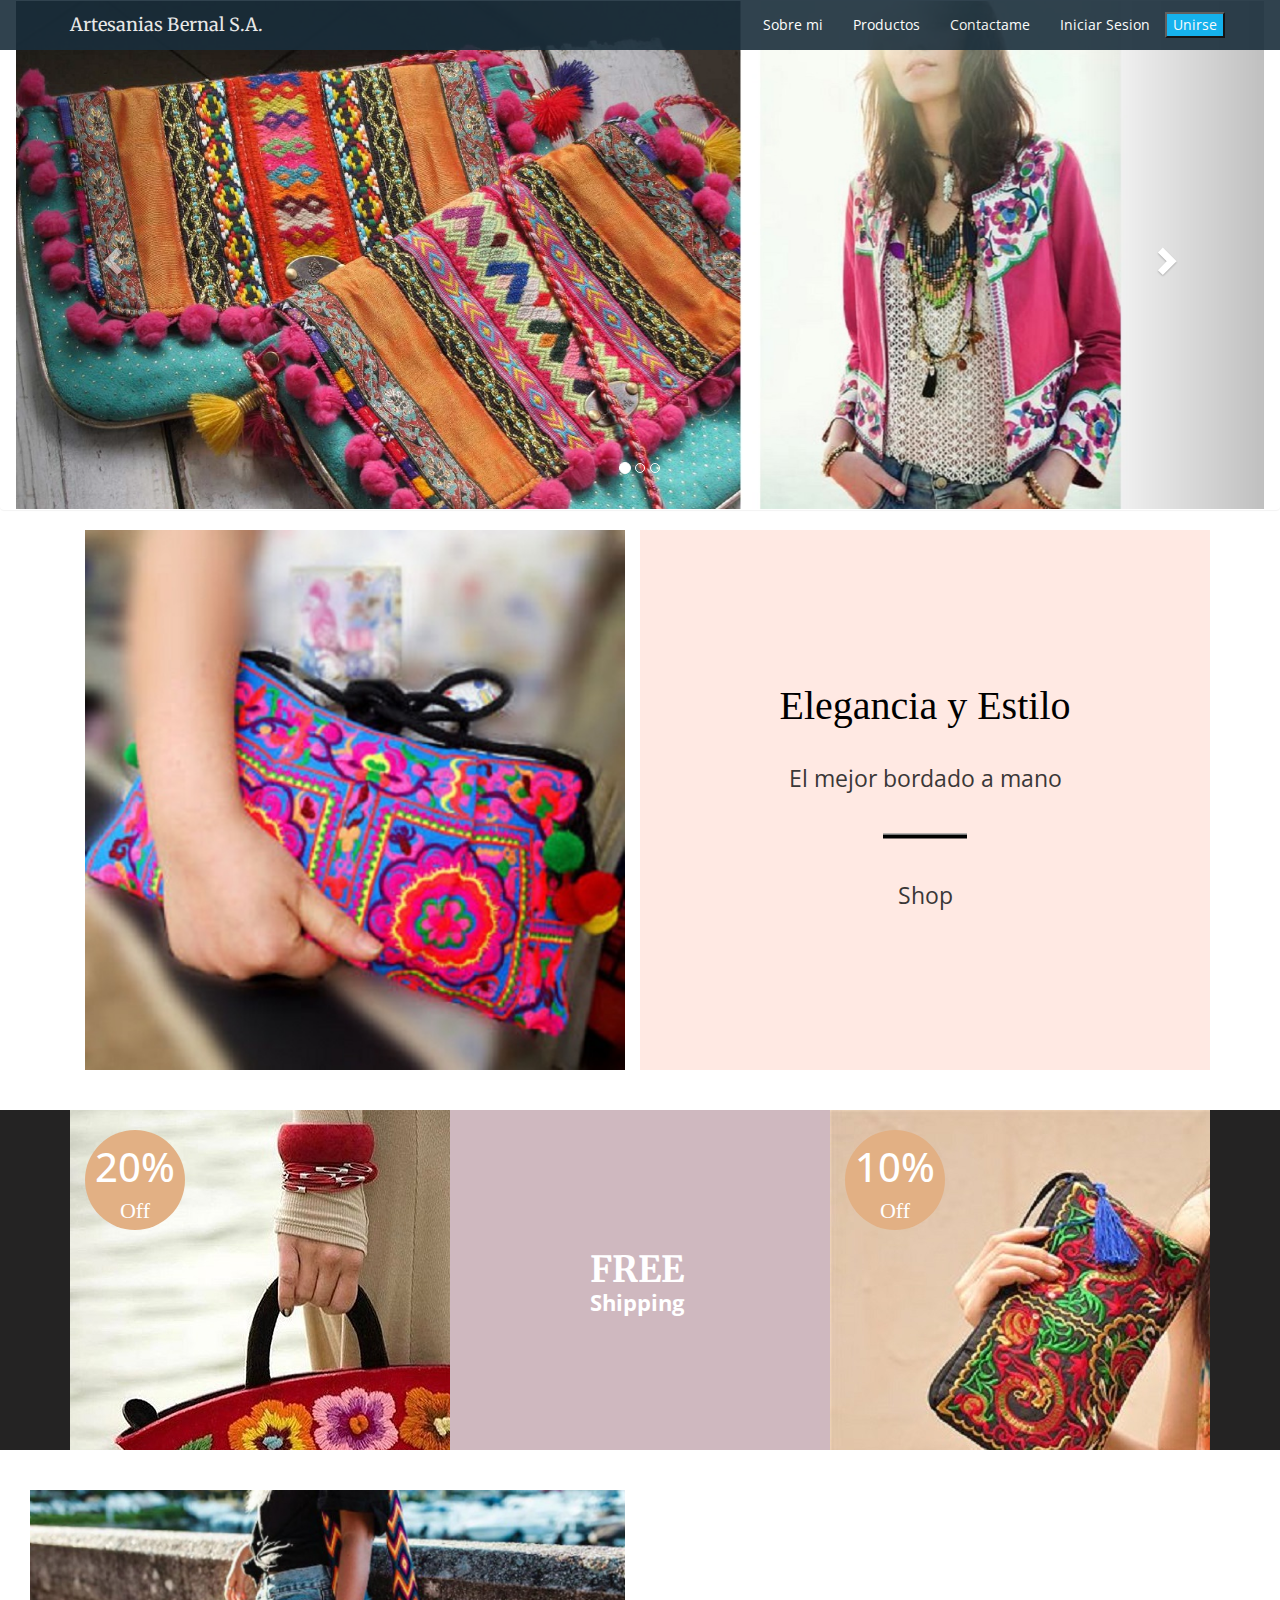
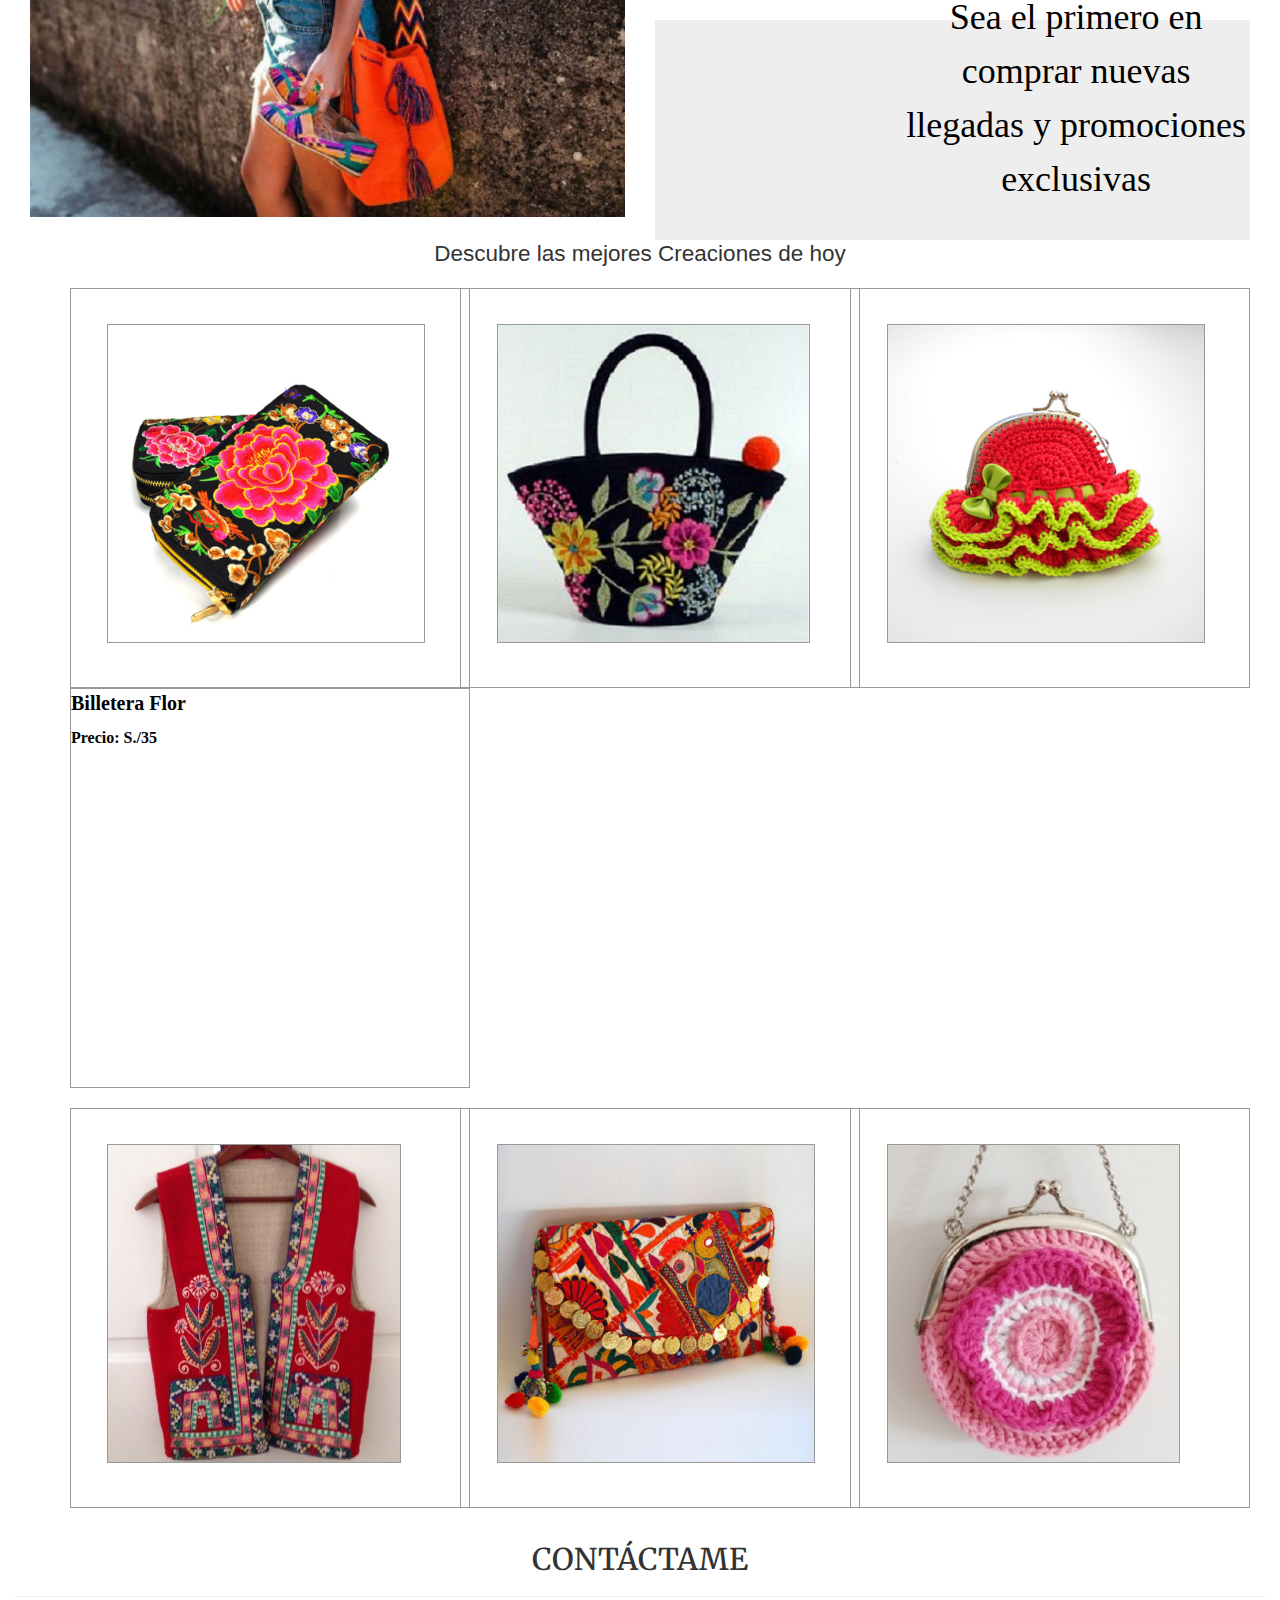
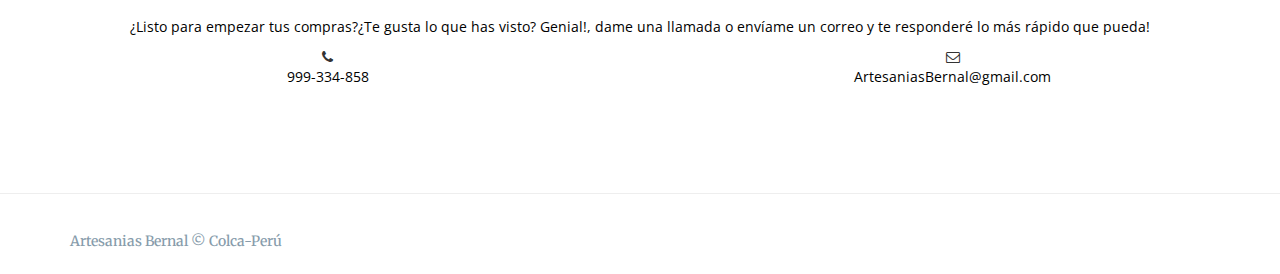
==== commit 1de77290: "mio" ====
--- a/index.html
+++ b/index.html
@@ -15,13 +15,14 @@
   <link href='http://fonts.googleapis.com/css?family=Open+Sans:300italic,400italic,600italic,700italic,800italic,400,300,600,700,800' rel='stylesheet' type='text/css'>
   <link href='http://fonts.googleapis.com/css?family=Merriweather:400,300,300italic,400italic,700,700italic,900,900italic' rel='stylesheet' type='text/css'>
   <link rel="stylesheet" href="font-awesome/css/font-awesome.min.css" type="text/css">
+  <link rel="stylesheet" href="css/longin.css">
 
   <script src="js/jquery.js"></script>
   <script src="js/bootstrap.min.js"></script>
 </head>
 <body>
  <!-- Inserta tu código aquí -->
- 	<header>
+<header>
         <nav class="navbar navbar-default navbar-fixed-top" role="navigation">
               <div class="container">
                <div class="navbar-header">
@@ -36,17 +37,51 @@
                </div>
                <div class="collapse navbar-collapse navbar-ex1-collapse">
                    <ul class="nav navbar-nav navbar-right">
-                      <li><a href="#creamy">SOBRE MÍ</a></li>
-                      <li><a href="Mision.html">MISIÓN Y VISIÓN</a></li>
-                      <li><a href="Productos.html">PRODUCTOS</a></li>
-                      <li><a href="#Contacto">CONTACTAME</a></li>
+                      <li><a href="Mision.html">Sobre mi</a></li>
+                      <li><a href="Productos.html">Productos</a></li>
+                      <li><a href="#Contacto">Contactame</a></li>
+                       <li ><a href="#" data-toggle="modal" data-target="#basicModal">Iniciar Sesion</a>
+                       </li>
+                       <li><button id="cubo"><a href="singup.html">Unirse</a></button></li>
                    </ul>
                </div>
             </div>
-        </nav>
-	</header>
-
-
+        </nav>   
+       <div class="modal fade" id="basicModal" tabindex="-1" role="dialog" aria-labelledby="basicModal" aria-hidden="true">
+             <div class="modal-dialog">
+                  <div class="modal-content">
+                     <div class="container-fluid modal-header">
+                                <button type="button" class="close" data-dismiss="modal" aria-hidden="true">&times;</button>
+                      <form class="form-signup" id="myForm">
+                                <h2 id="form-signup-heading">Por favor inicia sesión</h2>
+                                <div class="email-container input-box">
+                                        <i id="icon1" class="glyphicon glyphicon-envelope"></i>
+                                        <label for="inputEmail" class="sr-only">Correo Electrónico
+                                        </label>
+                                        <input name="email" type="email" id="email" class="form-control" placeholder="Email">
+                                </div>
+                                <div class="password input-box">
+                                         <label for="inputPassword" class="sr-only">Contraseña</label>
+                                         <input name="password" type="password" id="password" class="form-control" placeholder="Ingrese su contraseña">
+            
+                                 </div>
+                                 <div class="checkbox">
+                                           <label>
+                                           <input type="checkbox" value="remember-me">
+                                            <span id="recordar">Recordar datos</span>
+                                           </label>
+                                 </div>            
+                       </form>
+                       <br>
+                       </div> 
+                      <div class="modal-footer">
+                                <button type="button" class="btn btn-default" data-dismiss="modal">Close</button>
+                                <button type="button" id="botonn"  class="btn btn-primary">Iniciar sesión</button>
+                      </div>
+               </div>
+           </div>
+      </div>
+</header>
 <!-- HERO -->
 <section id="home" class="parent-section no-padding panel">
 <div class="container-fluid content">
@@ -60,19 +95,19 @@
   <!-- Wrapper for slides -->
         <div class="carousel-inner">
               <div class="item active" "text-center">
-                  <img class="text-center" style=" min-height:220px;" src="img/imagen1.jpg" alt="...">
+                  <img class="text-center" style=" min-height:220px;" src="img/fondo17.jpg" alt="...">
                   <div class="carousel-caption ">
       	               <h3  style="color:white;" font-size:caption; class="text-capitalize"></h3>
                   </div>
             </div>
             <div class="item">
-                 <img  style=" min-height:220px;" src="img/imagen2.jpg" alt="...">
+                 <img  style=" min-height:220px;" src="img/foto12.jpg" alt="...">
                  <div class="carousel-caption">
       	               <h3 style="color:white;" class="text-capitalize text-danger"><strong>El éxito se basa simplemente en insistir!</strong></h3>
                  </div>
             </div>
             <div class="item">
-                 <img  style=" min-height:220px;" src="img/imagen3.jpg" alt="...">
+                 <img  style=" min-height:220px;" src="img/foto23.jpg" alt="...">
                  <div class="carousel-caption ">
       	               <h3 style="color:white;" class="text-capitalize text-danger"><strong>No esperes a que llegue tu oportunidad, levántate y trabaja por ella!</strong></h3>
                  </div>
@@ -89,33 +124,76 @@
 <!-- Carousel -->
 </div>
 </section>
-
+<section class="contenido">
+      <div class="container" >
+              <div class="col-md-6"> <img  class="img-responsive"src="img/foto11.jpg">
+              </div>
+              <div id="cajarosa" class="col-md-6"><img class="img-responsive">
+                   <h3 id="cajanegra">Elegancia y Estilo<p>El mejor bordado a mano</p><hr class="rya"><p>Shop</p></h3>
+              </div>
+       </div>
+</section>
+<br>
+<br>
+ <!-- Relleno -->
+<section class="Relleno" id="ContainerRelleno">
+      <div class="container" >
+              <div class="col-md-4" id="foto">
+                  <h3  id="cajanegra"><h2 class="grid_2 b1"><p class="l2">20%</p><p class="l1">Off</p></h2></h3>
+              </div>
+              <div id="cajavioleta" class="col-md-4">
+                  <h1 class="loader" id="cajanegra"><strong>FREE</strong><p><strong>Shipping</strong></p></h1>
+              </div>
+              <div class="col-md-4" id="foto1">
+                  <h3  id="cajanegra"><h2 class="grid_2 b1"><p class="l2">10%</p><p class="l1">Off</p></h2></h3>
+              </div>
+       </div>
+</section>
+<br>
+<!-- Fondo-->
+<section class="fondo2">
+    <div class="col-md-12" >
+            <div class="col-md-6">
+                  <h3> <img  class="img-responsive"src="img/fondo7.jpg"></h3>
+            </div>
+            <div id="canvas" class="col-md-6"><img class="img-responsive">
+                 <h3 id="cajanegra"> <p class="animate">Sea el primero en comprar nuevas llegadas y promociones exclusivas</p> </h3>
+                 <div id="console"></div>
+            </div>
+       </div>
+</section>
 <!-- CREAMY -->
-    <section id="creamy" class="creamy">
-        <div class="container">
+ <section id="creamy" class="creamy">
+    <div class="container">
+                 <h1 class="titula">Descubre las mejores Creaciones de hoy  </h1>
             <div class="row">
-                <div class="col-xs-12 col-sm-12 col-md-6">
-                    <h3 >Artesanias Bernal S.A.</h3>
-                    <p class="text-center">Es una es una empresa, constituida desde el año 1990.
-                        Somos una empresa dedicada al diseño y confección de artesanía textiles hechas a
-                        mano con telares y diseños de la flora y fauna del valle de colca del Perú que
-                        muestran la fusión de un estilo tradicional.
-                        Todos los  diseños son una expresión de nuestra cultura.</p>
-                </div>
-                <div class="col-xs-12 col-sm-12 col-md-6">
-                    <div class="ih-item square effect4"><a href="#">
-                        <div class="img"><img src="img/Imagen4.jpg" alt=""></div>
-                           <div class="hidden-xs mask1"></div>
-                            <div class="hidden-xs mask2"></div>
-                            <div class="hidden-xs info">
-                                 <h3>Elegancia</h3>
-                                 <p>Elige Perú</p>
-                            </div></a>
-                    </div> 
-                </div>
-            </div>
-        </div>
-    </section>
+                  <div class="col-xs-12 col-sm-12 col-md-4">
+                         <div class="photo photo1"><img src="imagenes/carteras/cartera11.jpg" alt="" /></div>
+                       <br>
+                          <div class="photo"><p style="font-size:20px; font-family: cursive;"><strong>Billetera Flor<p style="font-size:16px; font-family: cursive;">Precio: S./35</p></strong></p></div>
+                  </div>
+                  <div class="col-xs-12 col-sm-12 col-md-4">        
+                        <div class="photo photo2"><img src="imagenes/carteras/cartera10.jpg" alt="" /></div>
+                  </div>
+                  <div class="col-xs-12 col-sm-12 col-md-4">
+                        <div class="photo photo3"><img src="imagenes/monederos/monedero11" alt="" /></div>
+                  </div>
+                
+             </div> 
+             <br>
+            <div class="row">
+                  <div class="col-xs-12 col-sm-12 col-md-4">
+                      <div class="photo photo4"><img src="imagenes/carteras/chaleco.jpg" alt="" /></div>
+                  </div>
+                  <div class="col-xs-12 col-sm-12 col-md-4">
+                      <div class="photo photo5"><img src="imagenes/monederos/monedero10.jpg" alt="" /></div>
+                  </div>
+                  <div class="col-xs-12 col-sm-12 col-md-4">
+                      <div class="photo photo6"><img src="imagenes/monederos/monedero12.jpg" alt="" /></div>
+                  </div>
+            </div>
+     </div>
+</section>
     <div class="container-fluid " style="height:250px;">
         <h2 class="text-center" id="Contacto" >CONTÁCTAME </h2>
         <hr>
@@ -131,12 +209,15 @@
                 </div> 
             </div> 
     </div>
-
+ <hr>
 <!-- FOOTER -->
     <footer>
         <div class="container" i="contacto">
             <h5>Artesanias Bernal © Colca-Perú </h5>
         </div>
     </footer>
+<script src="https://ajax.googleapis.com/ajax/libs/jquery/3.1.1/jquery.min.js"></script>
+<script type='text/javascript' src='js/longin.js'></script>
+<script type="text/javascript" src="js/main.js"></script>
 </body>
 </html>--- a/css/main.css
+++ b/css/main.css
@@ -5,18 +5,302 @@
     font-family: "Open Sans", sans-serif;
 }
 .creamy, .contacto {
-    background: rgb(244,240,187);
-    color: rgb(218,44,56);
-}
-
+    
+}
+#cubo{
+    margin-top: 12px;
+    color: #fff!important;
+    background-color:#00adef;
+    opacity: 3;
+}
+.contenido .img-responsive{
+    width: 100%;
+}
+.contenido h3{
+    color:#313131:
+    text-align: center;
+    margin: 0;
+    line-height: normal;
+    letter-spacing: normal;
+    font: normal normal normal 40px/1.8em sacramento,cursive;
+}
+.contenido p{
+    color: white;
+    font-size: 23px;
+    color: #3a3737;
+}
+.contenido #cajarosa{
+    background-color: #ffe9e3;
+    height: 540px;
+}
+.contenido #cajanegra{
+    position: relative;
+    left: 50%;
+    top: 50%;
+    transform: translate(-50%, -50%);
+    -webkit-transform: translate(-50%, -50%);
+}
+.contenido .rya{
+    height: 4px;
+    background-color: black;
+    width:84px;
+}
+/*------------------------------------Section relleno*/
+.Relleno .img-responsive{
+    width: 100%;
+    height: 100%;
+}
+.Relleno h3{
+    color:#313131:
+    text-align: center;
+    margin: 0;
+    line-height: normal;
+    letter-spacing: normal;
+    font: normal normal normal 40px/1.8em sacramento,cursive;
+}
+.Relleno p{
+    color: white;
+    font-size: 23px;
+    color: #3a3737;
+}
+.Relleno #cajarosa{
+    background-color: #ffe9e3;
+    height: 540px;
+}
+.Relleno #cajavioleta{
+    background-color:  rgba(207, 184, 191, 1);
+    height: 340px;
+}
+.Relleno #cajanegra{
+    position: relative;
+    left: 50%;
+    top: 50%;
+    transform: translate(-50%, -50%);
+    -webkit-transform: translate(-50%, -50%);
+}
+.Relleno .rya{
+    height: 4px;
+    background-color: black;
+    width:84px;
+}
+.Relleno #foto{
+    background-image:url('../img/foto90.jpg');
+    height: 340px;  
+}
+.Relleno #foto1{
+    background-image:url('../img/foto40.jpg');
+    height: 340px;  
+}
+.Relleno h1{
+  color:white;
+}
+.Relleno p{
+  color:white;
+font-size: 22px;
+}
+/*------------------------------------Section relleno oferta en circulo*/
+.Relleno .grid_2
+{
+  background-color:#e2b084;
+  border-radius: 50%;
+  height: 100px;
+  width:100px;
+  text-align: center;
+  animation: 3s updown;
+  animation-iteration-count:infinite;
+  position: relative;
+  font-size: 20px;
+    color: white;
+}
+.Relleno .b1
+{
+  animation-delay: 0.5s;
+}
+.Relleno .l1
+{
+    font-size: 22px;
+    font-family: cursive;
+}
+.Relleno .l2
+{
+    font-size: 40px;
+    padding-top: 15px;
+}
+@keyframes moving
+{
+  0%{top:0px;left:0px;}
+  12.5%{top:20px; left:50px;}
+  25%{top:0px; left: 100px;}
+  37.5%{top:-50px; left: 50px;}
+  50%{top:0px;left:0px;}
+  62.5%{top: 50px; left:-50px}
+  75%{top:0px; left: -100px}
+  87.5%{top:-50px; left: -50px;}
+  100%{top:0px;left:0px;}
+}
+@keyframes updown
+{
+  0%{background-color:#de8297; top:0px;transform:rotate(0deg);}
+  33%{background-color:#e00e759e;transform:rotate(40deg);}
+  50%{top:50px;transform:rotate(30deg);}
+  66%{background-color: #190703cc;transform:rotate(90deg);}
+  100%{background-color:#e8bf08a6;top:0px;transform:rotate(0deg);}
+}
+/*------------------------------------Section relleno FREE shipping circulo*/
+.loader{
+  width:100px;
+  height:100px;
+  border-radius:15px 50px 30px ; 
+ 
+  animation: load linear 1s infinite;
+}
+
+
+@keyframes load{
+  8%{  box-shadow:0 -70px 0 -45px;
+  }
+  16%{box-shadow:0 -70px 0 -45px,
+              35px -60px 0 -45px;
+  }
+  24%{box-shadow:0 -70px 0 -45px,
+              35px -60px 0 -45px,
+              60px -35px 0 -45px;
+  }
+  32%{box-shadow:0 -70px 0 -45px,
+              35px -60px 0 -45px,
+              60px -35px 0 -45px,
+                  70px 0 0 -45px;
+  }
+  40%{box-shadow:0 -70px 0 -45px,
+              35px -60px 0 -45px,
+              60px -35px 0 -45px,
+                  70px 0 0 -45px,
+               60px 35px 0 -45px;
+  }
+  48%{
+    box-shadow:0 -70px 0 -45px,
+            35px -60px 0 -45px,
+            60px -35px 0 -45px,
+                70px 0 0 -45px,
+             60px 35px 0 -45px,
+             35px 60px 0 -45px;    
+  }
+  56%{
+    box-shadow:0 -70px 0 -45px,
+            35px -60px 0 -45px,
+            60px -35px 0 -45px,
+                70px 0 0 -45px,
+             60px 35px 0 -45px,
+             35px 60px 0 -45px,
+                0 70px 0 -45px;
+  
+  }
+  64%{
+    box-shadow:0 -70px 0 -45px,
+            35px -60px 0 -45px,
+            60px -35px 0 -45px,
+                70px 0 0 -45px,
+             60px 35px 0 -45px,
+             35px 60px 0 -45px,
+                0 70px 0 -45px,
+           -35px 60px 0 -45px;
+  }
+  72%{
+    box-shadow:0 -70px 0 -45px,
+            35px -60px 0 -45px,
+            60px -35px 0 -45px,
+                70px 0 0 -45px,
+             60px 35px 0 -45px,
+             35px 60px 0 -45px,
+                0 70px 0 -45px,
+            -35px 60px 0 -45px,
+            -60px 35px 0 -45px;
+  }
+  80%{
+    box-shadow:0 -70px 0 -45px,
+            35px -60px 0 -45px,
+            60px -35px 0 -45px,
+                70px 0 0 -45px,
+             60px 35px 0 -45px,
+             35px 60px 0 -45px,
+                0 70px 0 -45px,
+            -35px 60px 0 -45px,
+            -60px 35px 0 -45px,
+               -70px 0 0 -45px;
+  }
+  88%{
+    box-shadow:0 -70px 0 -45px,
+            35px -60px 0 -45px,
+            60px -35px 0 -45px,
+                70px 0 0 -45px,
+             60px 35px 0 -45px,
+             35px 60px 0 -45px,
+                0 70px 0 -45px,
+            -35px 60px 0 -45px,
+            -60px 35px 0 -45px,
+               -70px 0 0 -45px,
+           -60px -35px 0 -45px;
+  }
+  100%{
+    box-shadow:0 -70px 0 -45px,
+            35px -60px 0 -45px,
+            60px -35px 0 -45px,
+                70px 0 0 -45px,
+             60px 35px 0 -45px,
+             35px 60px 0 -45px,
+                0 70px 0 -45px,
+            -35px 60px 0 -45px,
+            -60px 35px 0 -45px,
+               -70px 0 0 -45px,
+           -60px -35px 0 -45px,
+           -35px -60px 0 -45px;
+  }
+
+}
+/*------------------------------------Section relleno color*/           
+#ContainerRelleno{
+    background-color:rgb(36, 35, 35);
+}
+
+.fondo2 #cajanegra{
+    position: relative;
+    left: 50%;
+    top: 50%;
+    transform: translate(-50%, -50%);
+    -webkit-transform: translate(-50%, -50%);
+}
+
+#canvas {
+  position: relative;
+  overflow: hidden;
+  margin: 0 auto;
+  background: #fff;
+  color: #000;
+  font-size: 30px;
+}
+.animate {
+  margin: 0;
+  padding: 0;
+  font-size: 1.4em;
+  position: absolute;
+  top: 100px;
+  font: normal normal normal 36px/1.5em sacramento,cursive;
+}
+#console {
+ background: #eee;
+  height: 220px;
+  margin-top: 150px;
+}
 /*------------------------------------HEADER */
 .navbar {
-    background:rgb(218,44,56) !important;
+    background:#1a2e3b;
     border: none;
+    opacity: 0.9;
+    
 }
 .navbar-brand {
     font-family: "Merriweather", serif;
-    color:rgb(244,240,187) !important;
+    
     
 }
 .navbar a {
@@ -25,11 +309,85 @@
 .nav li a:hover, .nav li a:focus {
     font-weight: bold !important;
 }
-.nav li:hover {
-    font-size:18px;
-    transition:all 0.5s;
-}
-
+/*--------------------------------- FOTOS EN cuadro*/
+.photo{
+  position:relative;
+  float:left;
+  margin:0 10px 0 0;
+  height:400px;
+  width:400px;
+  border:1px solid #999;
+}
+
+.photo img{
+  position:relative;
+  top:9%;
+  left:9%;
+  height:80%;
+  border:1px solid #999;
+}
+
+/* Animations */
+@keyframes loading
+{
+from {opacity:0.1;}
+to {opacity:1;}
+}
+
+@-webkit-keyframes loading
+{
+from {opacity:0.1;}
+to {opacity:1;}
+}
+.photo1 img{
+  animation: loading 4s;
+  -webkit-animation: loading 4s;
+  animation-iteration-count:infinite;
+  -webkit-animation-iteration-count:infinite;
+}
+
+.photo2 img{
+  animation: loading 4s;
+  -webkit-animation: loading 4s;
+  animation-delay:4s;
+  -webkit-animation-delay:1s;
+  animation-iteration-count:infinite;
+  -webkit-animation-iteration-count:infinite;
+}
+
+.photo3 img{
+  animation: loading 4s;
+  -webkit-animation: loading 4s;
+  animation-delay:8s;
+  -webkit-animation-delay:2s;
+  animation-iteration-count:infinite;
+  -webkit-animation-iteration-count:infinite;
+}
+
+.photo4 img{
+  animation: loading 4s;
+  -webkit-animation: loading 4s;
+  animation-delay:12s;
+  -webkit-animation-delay:3s;
+  animation-iteration-count:infinite;
+  -webkit-animation-iteration-count:infinite;
+}
+.photo5 img{
+  animation: loading 4s;
+  -webkit-animation: loading 4s;
+  animation-delay:16s;
+  -webkit-animation-delay:4s;
+  animation-iteration-count:infinite;
+  -webkit-animation-iteration-count:infinite;
+}
+.photo6 img{
+  animation: loading 4s;
+  -webkit-animation: loading 4s;
+  animation-delay:20s;
+  -webkit-animation-delay:5s;
+  animation-iteration-count:infinite;
+  -webkit-animation-iteration-count:infinite;
+}
 /*------------------------------------ CREAMY */
 .creamy{
 	padding: 15px;	
@@ -40,14 +398,21 @@
 h3,p{
 	color: black;
 }
+.titula{
+       font-family: Circular,-apple-system,BlinkMacSystemFont,Roboto,Helvetica Neue,sans-serif !important;
+
+    font-size: 2.25rem;
+    text-align: center;
+    margin: 1.875rem 0;
+    line-height: 2.875rem;
+}
 
 
 /* ---------------------------------------FOOTER -- */
 footer {
     padding: 10px 0 15px 0;
-    background: rgb(218,44,56);
-    color: #fff;
-}
-
-
-
+    color: #879CAB;
+}
+
+
+
--- a/css/longin.css
+++ b/css/longin.css
@@ -0,0 +1,120 @@
+.form-container {
+  height: 100vh;
+  padding-top: 40px;
+  padding-bottom: 40px;
+  display: block;
+  position: relative;
+}
+
+.form-container:after {
+  content: "";
+  background-image: url(../img/fondo2.jpg);
+  background-size: cover;
+  background-position: center bottom;
+  position: absolute;
+  opacity: 0.4;
+  top: 0;
+  left: 0;
+  bottom: 0;
+  right: 0;  
+  z-index: -1;   
+}
+
+#form-signup-heading{
+  text-align: center;
+  color: #333;
+  text-shadow: 1px 1px 1px #DEDEDE;
+}
+
+.form-signup {
+  max-width: 330px;
+  padding: 15px;
+  margin: 0 auto;
+}
+
+.form-signup .form-signup-heading,
+.form-signup .checkbox, .form-signup .input-box{
+  margin-bottom: 10px;
+}
+
+.form-signup .checkbox {
+  font-weight: normal;
+}
+
+.form-signup .form-control {
+  height: auto;
+  -webkit-box-sizing: border-box;
+     -moz-box-sizing: border-box;
+          box-sizing: border-box;
+  padding: 10px;
+  font-size: 16px;
+}
+
+.form-signup .form-control:focus {
+  z-index: 2;
+}
+
+.form-signup input[type="email"] {
+  margin-bottom: -1px;
+  border-bottom-right-radius: 0;
+  border-bottom-left-radius: 0;
+}
+.btn-primary, .btn-primary:hover{
+  background-color: #333;
+  border-color: #333;
+}
+#icon{
+    position: absolute;
+    top: 14px;
+    left: 6px;
+}
+#icon1{
+     position: absolute;
+     top: 14px;
+     left: 6px;
+}
+#email{
+     padding-left: 30px;
+}
+#name{
+     padding-left: 30px;
+}
+.input-box {
+     position: relative;
+}
+.input-box span{
+     display: block;
+     background-color: rgba(51,51,51,0.8);
+     padding: 5px;
+     position: absolute;
+     left: 105%;
+     top: 8px;
+     width: 270px;
+     color: white;
+}
+
+.input-box span:after {
+     content: "";
+     width: 0;
+     height: 0;
+     border-top: 5px solid transparent;
+     border-right: 10px solid rgba(51,51,51,0.8);
+     border-bottom: 5px solid transparent;
+     position: absolute;
+     right: 100%;
+     top: 10px;
+}
+#boton{
+     padding: 20px;
+     list-style: none;
+     color: white;
+}
+.caja1
+{
+     font-size: 16px;
+     margin-top: 10px;
+     text-align: center;
+     color: white;
+     border: 5px solid mediumpurple;
+    background-color: rgba(51,51,51,0.8);
+}